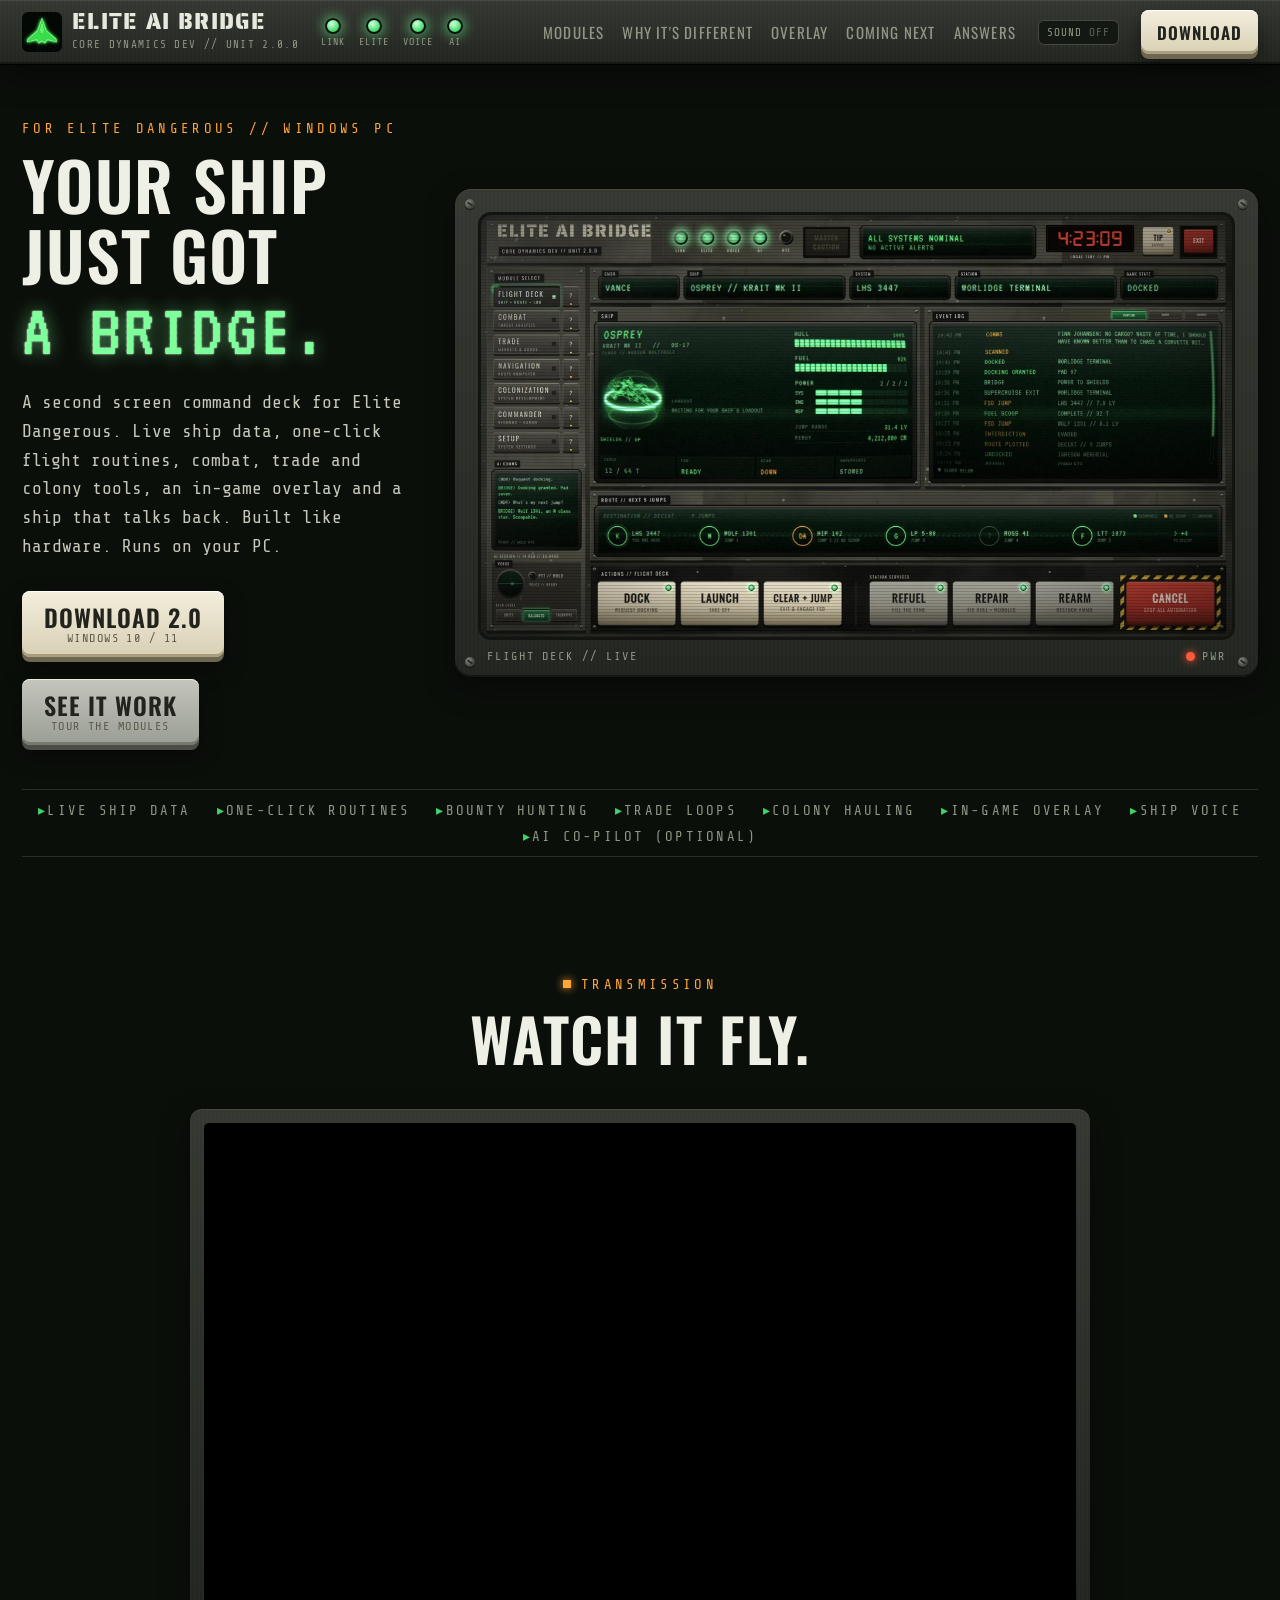
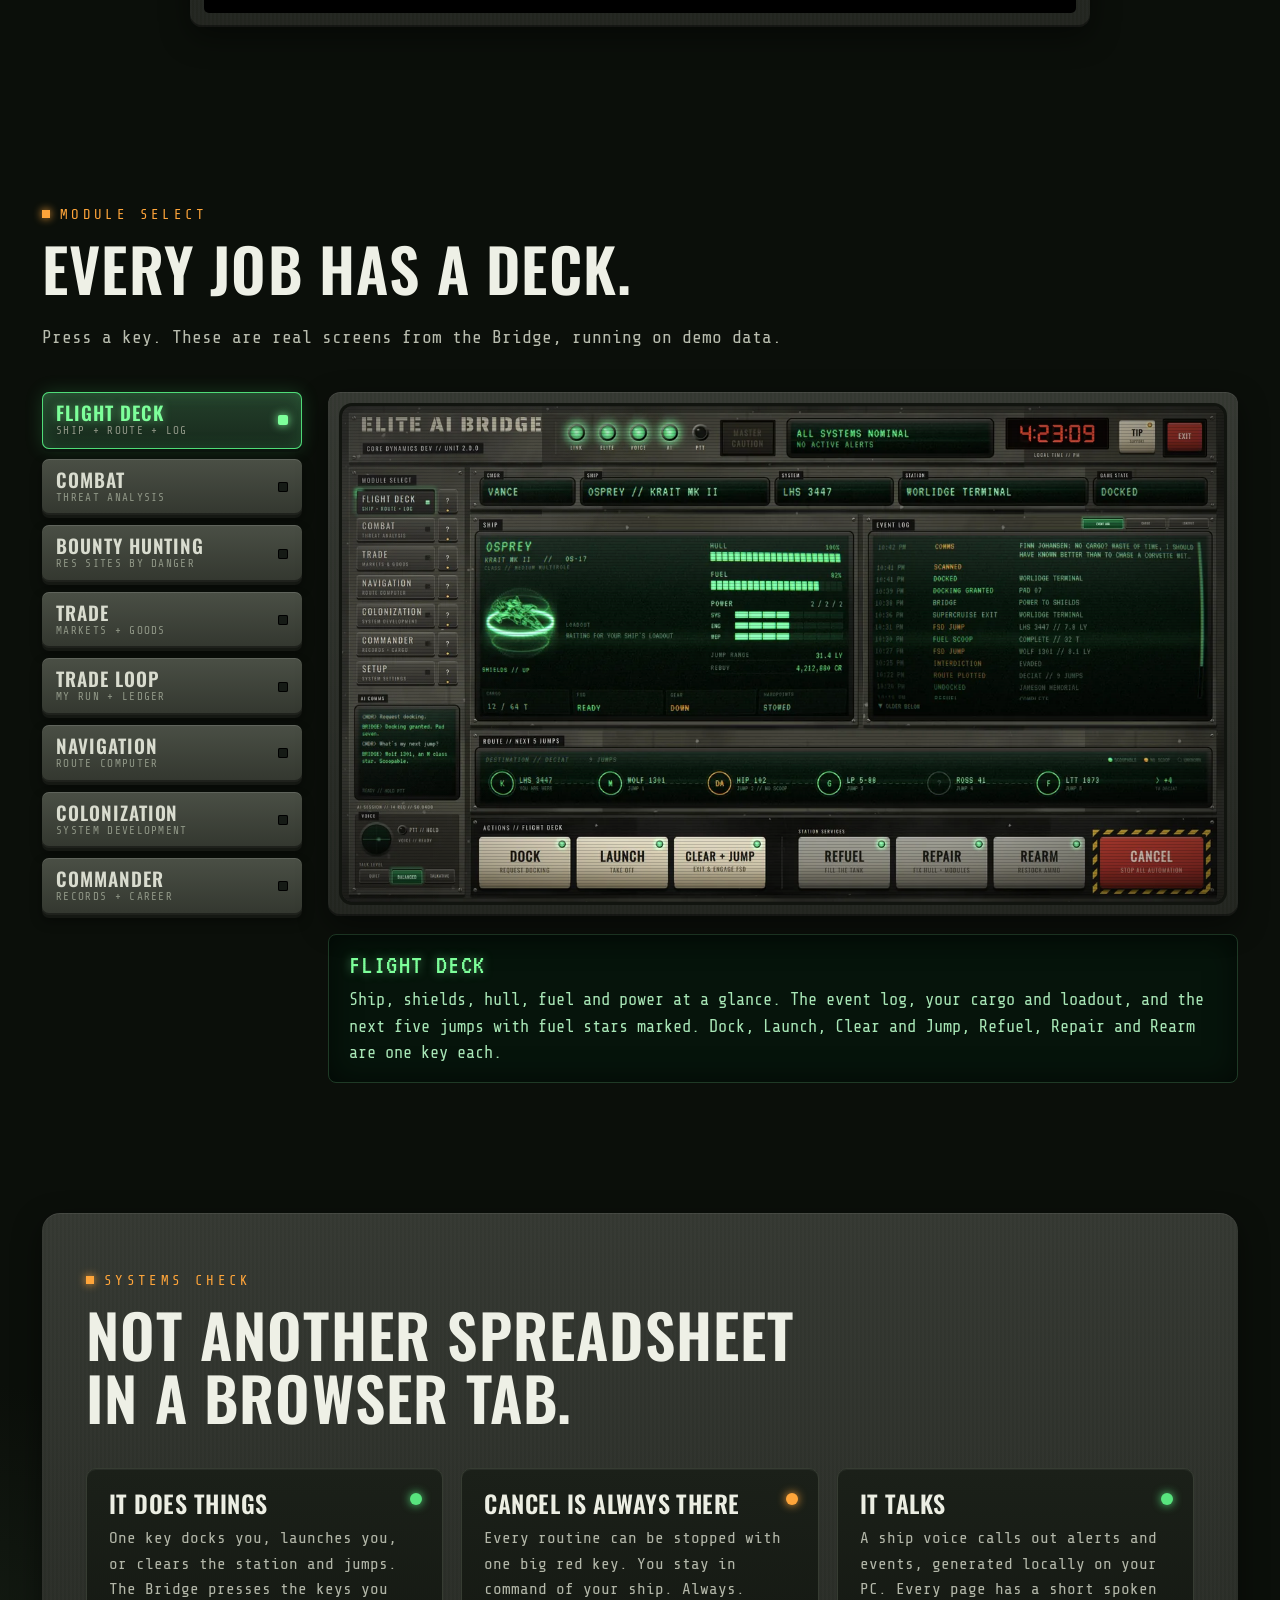
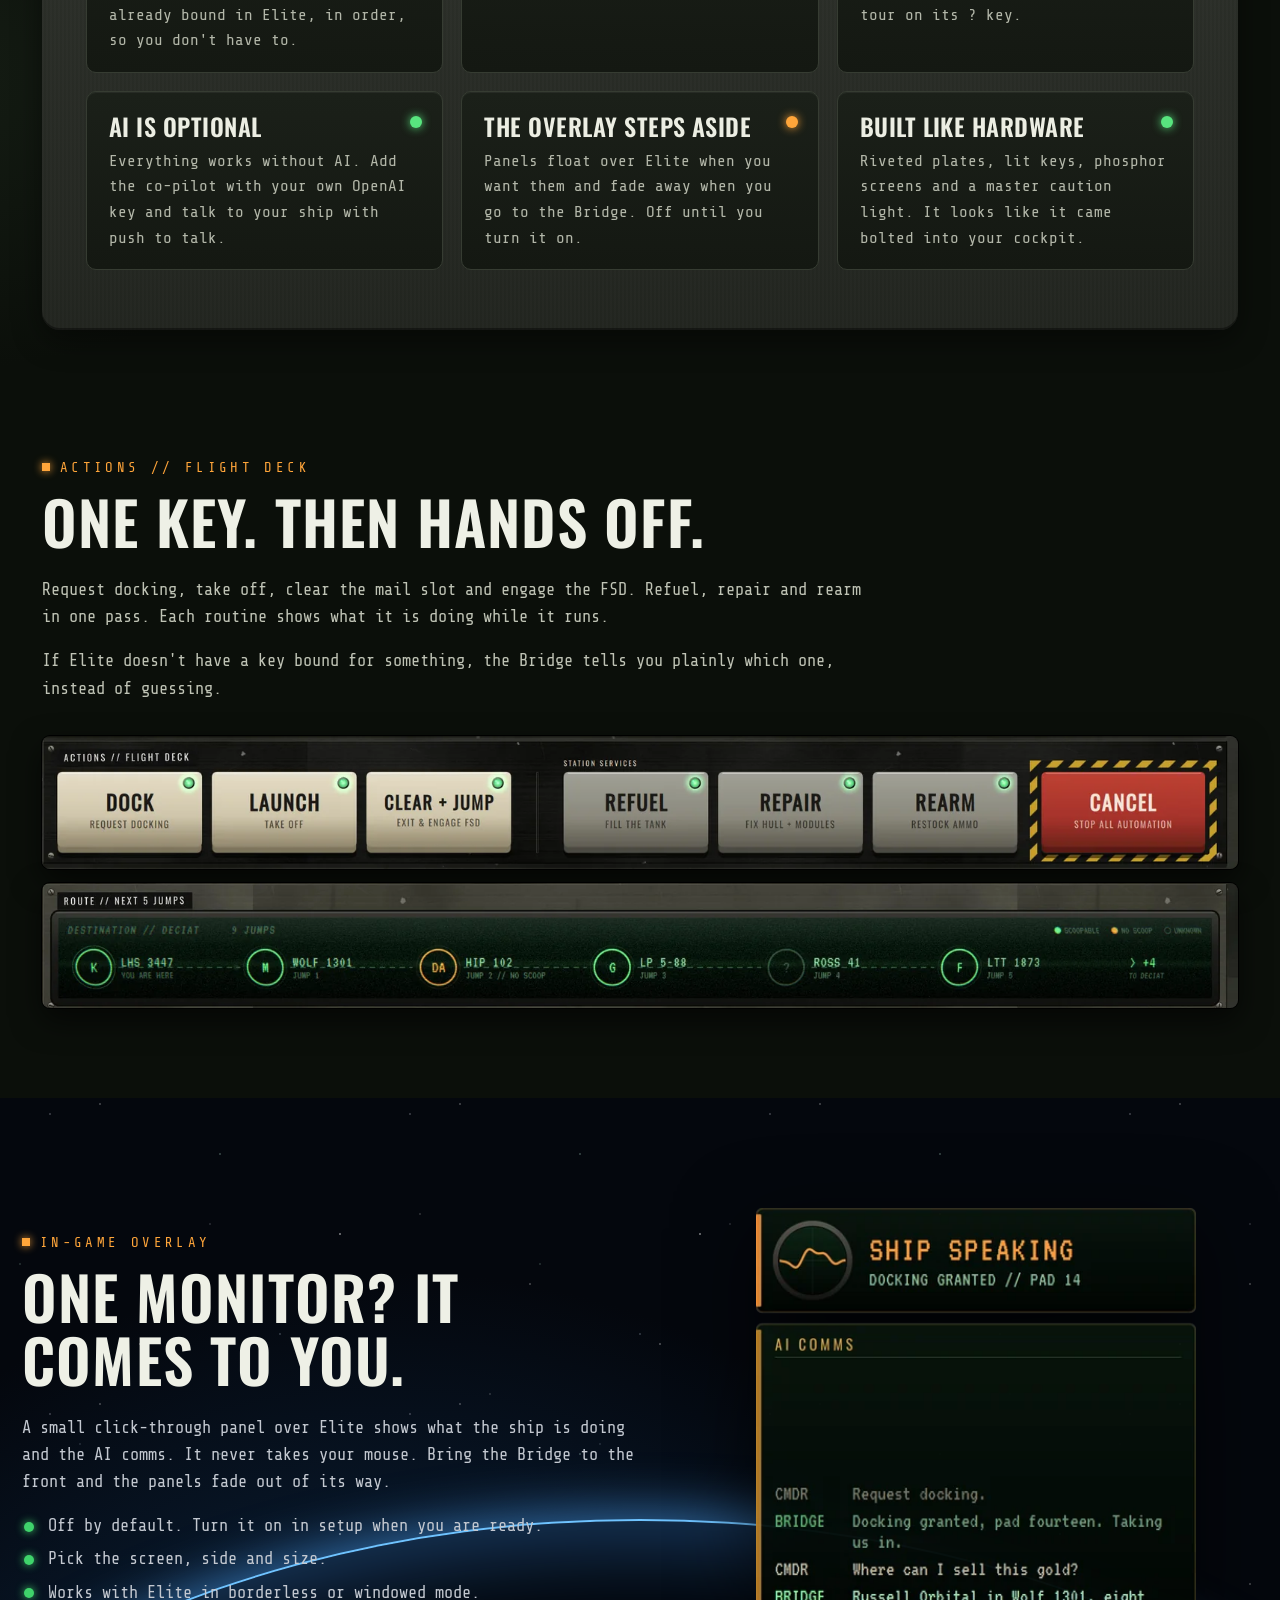
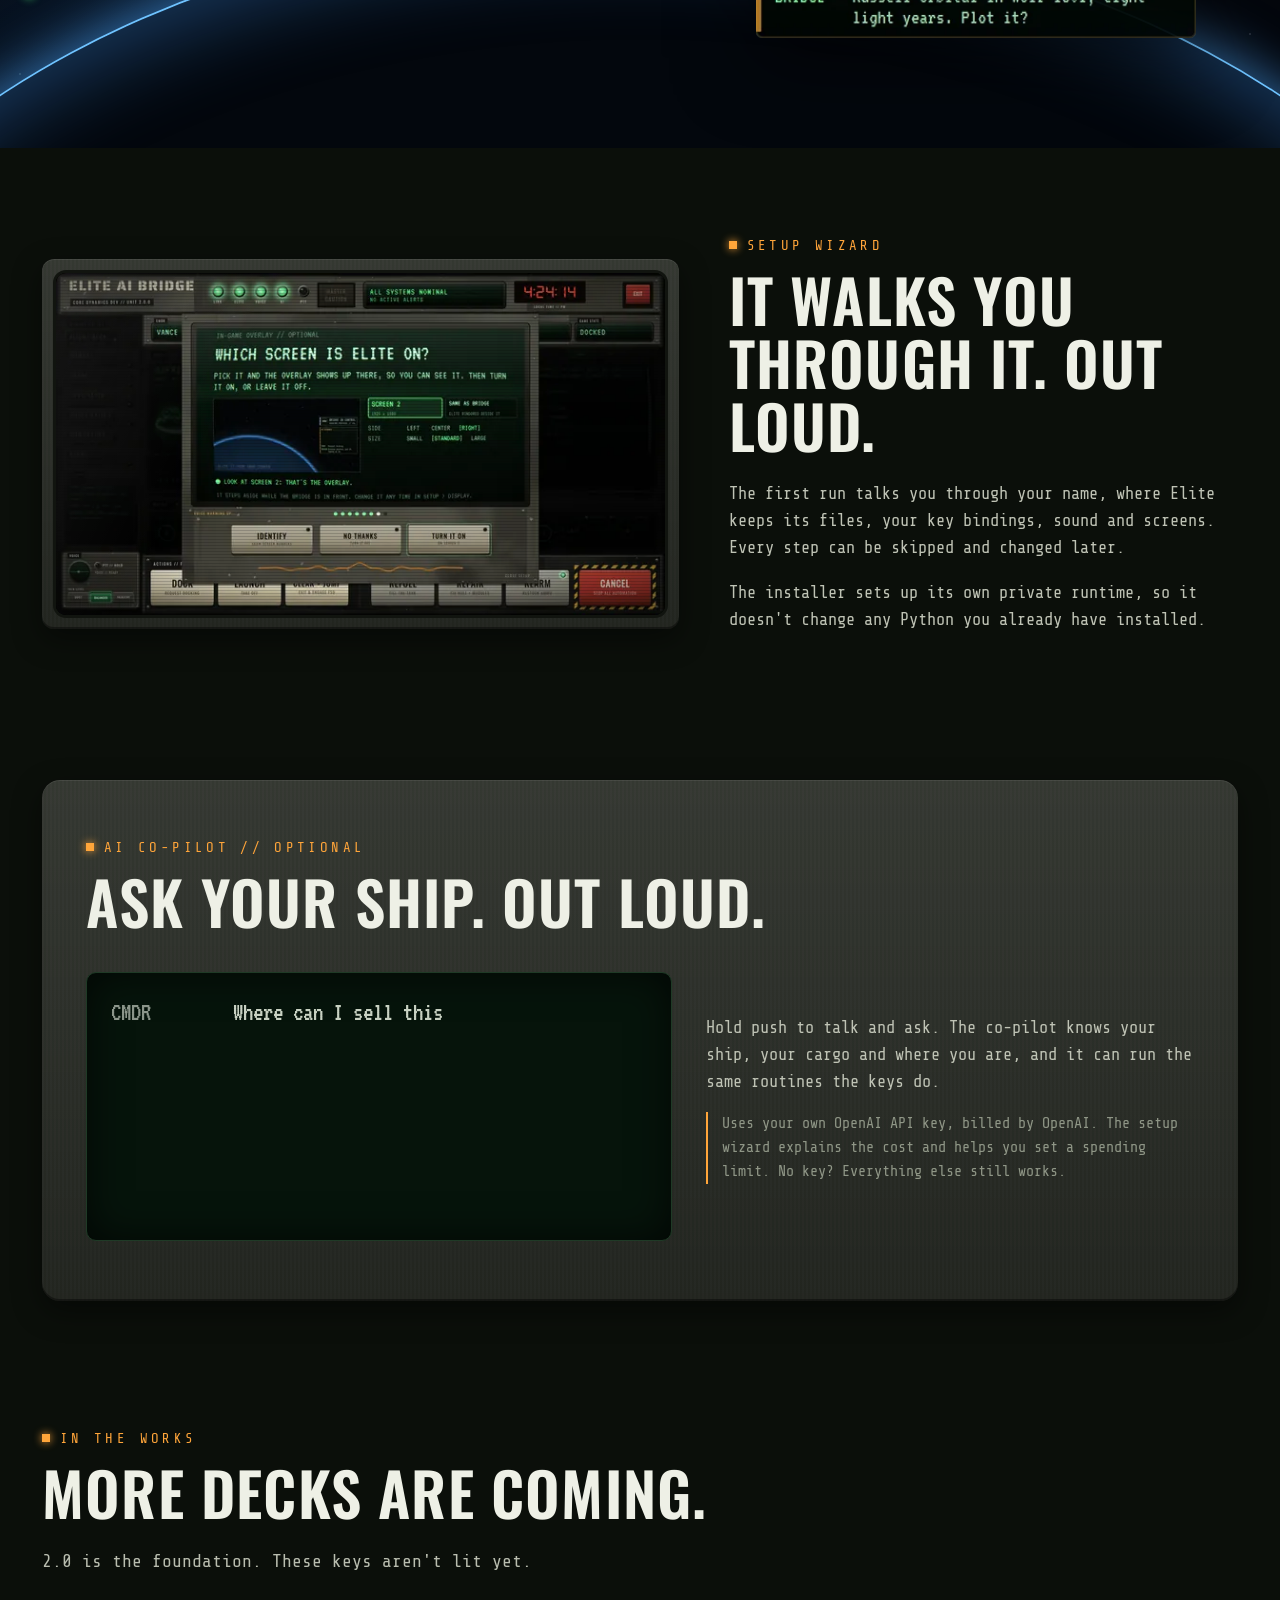
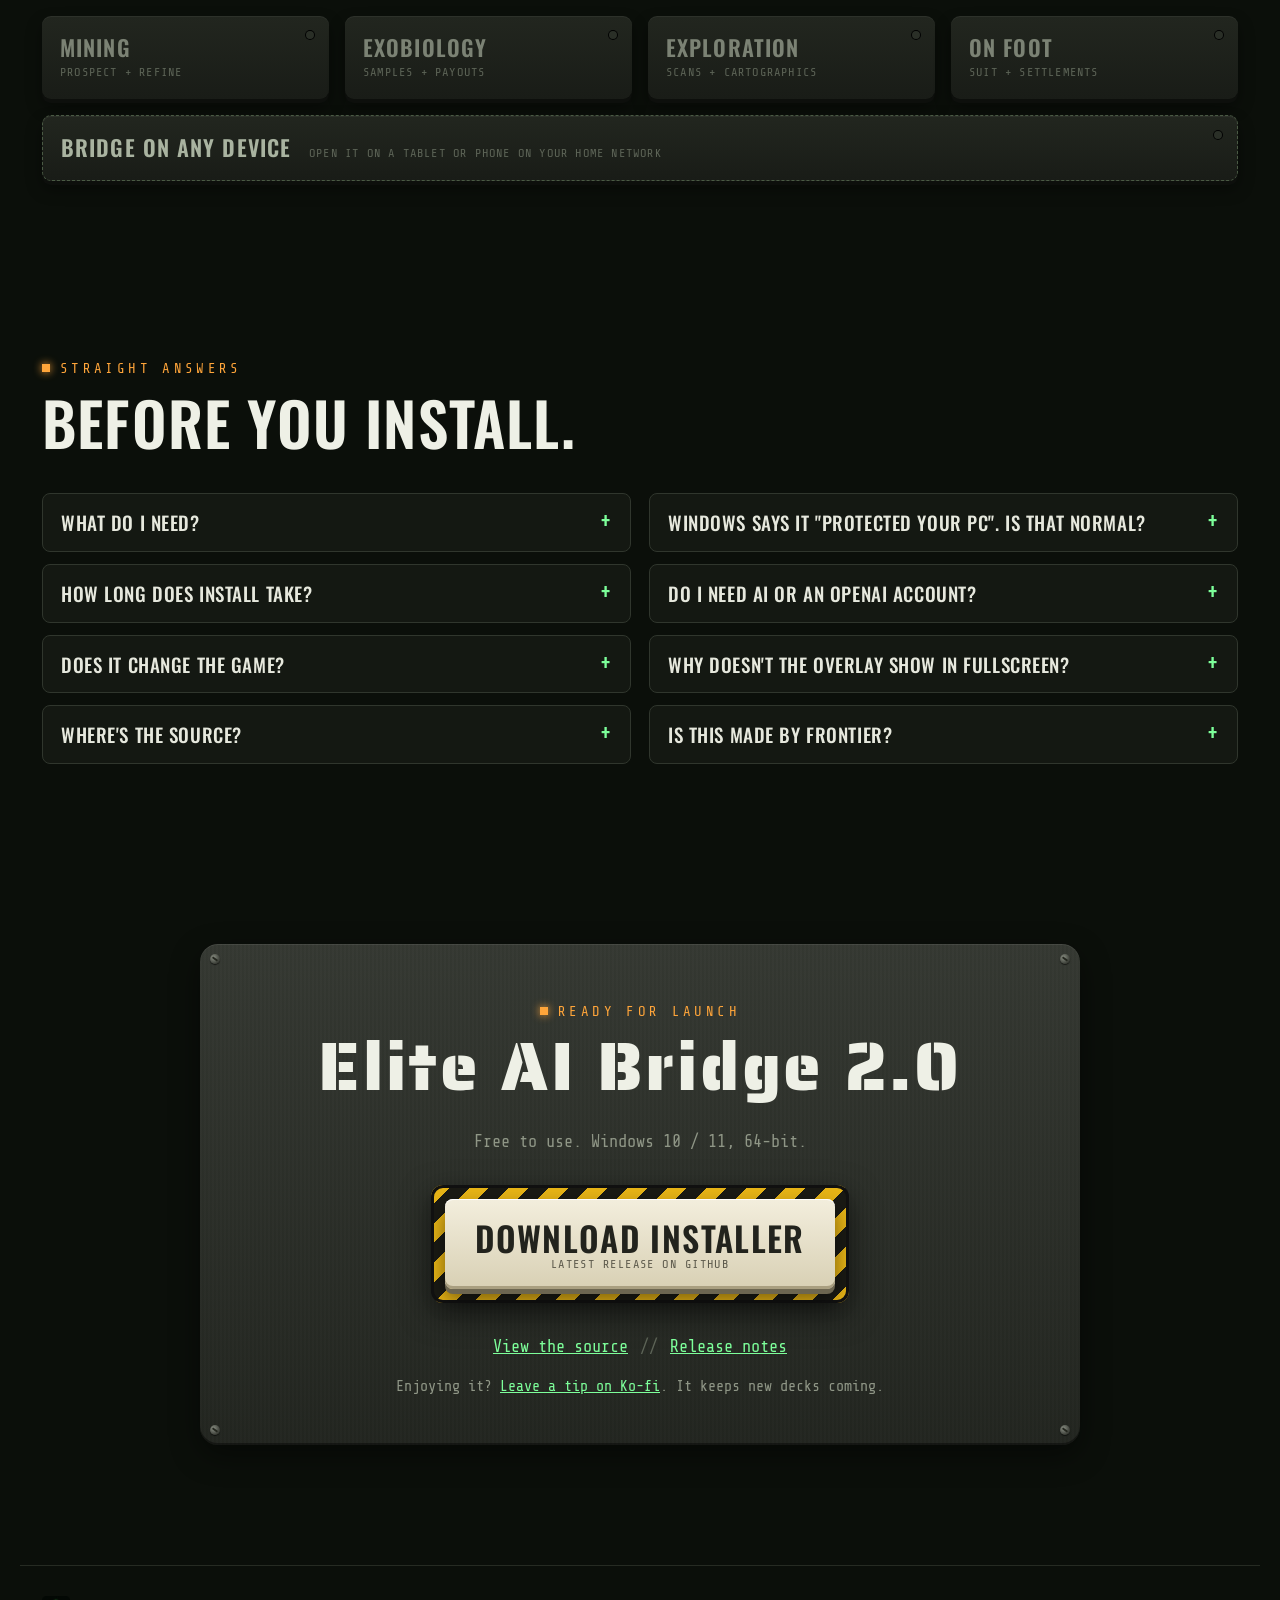
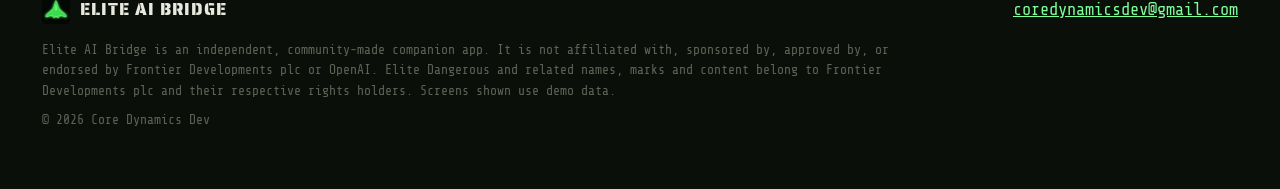
==== index.html @ 9033bd30 "New showcase video, moved to top" ====
<!doctype html>
<html lang="en" class="no-js">
<head>
<meta charset="utf-8">
<meta name="viewport" content="width=device-width, initial-scale=1">
<title>Elite AI Bridge // A command deck for Elite Dangerous</title>
<meta name="description" content="Elite AI Bridge turns a second screen into a retro command deck for Elite Dangerous: live ship data, one-click flight routines, combat, trade, navigation and colonization tools, an in-game overlay, a ship voice and an optional AI co-pilot.">
<meta name="theme-color" content="#0b0f0a">
<link rel="canonical" href="https://eliteaibridge.com/">
<link rel="icon" href="favicon.ico" sizes="32x32">
<link rel="icon" href="assets/img/icon-64.png" type="image/png">
<link rel="apple-touch-icon" href="assets/img/icon-180.png">
<meta property="og:type" content="website">
<meta property="og:title" content="Elite AI Bridge 2.0">
<meta property="og:description" content="A retro command deck for Elite Dangerous. Live ship data, one-click routines, an in-game overlay, a ship voice and an optional AI co-pilot.">
<meta property="og:url" content="https://eliteaibridge.com/">
<meta property="og:image" content="https://eliteaibridge.com/assets/img/og.jpg">
<meta name="twitter:card" content="summary_large_image">
<link rel="preload" href="assets/fonts/VT323-Regular.woff2" as="font" type="font/woff2" crossorigin>
<link rel="preload" href="assets/fonts/Oswald.woff2" as="font" type="font/woff2" crossorigin>
<link rel="stylesheet" href="css/site.css">
</head>
<body>
<a class="skip" href="#main">Skip to content</a>

<!-- ============ TOP PLATE ============ -->
<header class="plate top" id="top">
  <a class="brand" href="#top" aria-label="Elite AI Bridge home">
    <img src="assets/img/icon-64.png" width="40" height="40" alt="">
    <span class="brand-text"><b>ELITE AI BRIDGE</b><small>CORE DYNAMICS DEV // UNIT 2.0.0</small></span>
  </a>
  <div class="leds" aria-hidden="true">
    <span class="led" data-led="0"><i></i>LINK</span>
    <span class="led" data-led="1"><i></i>ELITE</span>
    <span class="led" data-led="2"><i></i>VOICE</span>
    <span class="led" data-led="3"><i></i>AI</span>
  </div>
  <nav class="topnav" aria-label="Sections">
    <a href="#modules">Modules</a>
    <a href="#different">Why it's different</a>
    <a href="#overlay">Overlay</a>
    <a href="#next">Coming next</a>
    <a href="#answers">Answers</a>
  </nav>
  <button class="snd" id="snd" type="button" aria-pressed="false" title="Key sounds"><span>SOUND</span><b>OFF</b></button>
  <a class="key key-cream key-sm" href="#download">DOWNLOAD</a>
</header>

<main id="main">

<!-- ============ HERO ============ -->
<section class="hero" aria-labelledby="hero-h">
  <div class="hero-copy">
    <p class="eyebrow">FOR ELITE DANGEROUS // WINDOWS PC</p>
    <h1 id="hero-h">Your ship just got<br><span class="glow">a bridge.</span></h1>
    <p class="lede">A second screen command deck for Elite Dangerous. Live ship data, one-click flight routines, combat, trade and colony tools, an in-game overlay and a ship that talks back. Built like hardware. Runs on your PC.</p>
    <div class="hero-keys">
      <a class="key key-cream" href="#download"><b>DOWNLOAD 2.0</b><small>WINDOWS 10 / 11</small></a>
      <a class="key key-grey" href="#modules"><b>SEE IT WORK</b><small>TOUR THE MODULES</small></a>
    </div>
  </div>

  <div class="monitor" id="heroMon">
    <div class="bezel">
      <span class="screw s1"></span><span class="screw s2"></span><span class="screw s3"></span><span class="screw s4"></span>
      <div class="crt" id="heroCrt">
        <picture>
          <source type="image/webp" srcset="assets/img/flight-640.webp 640w, assets/img/flight-1280.webp 1280w, assets/img/flight-2400.webp 2400w" sizes="(max-width: 900px) 94vw, 1180px">
          <img class="crt-img" src="assets/img/flight-1280.webp" width="1280" height="720" alt="The Elite AI Bridge Flight Deck: ship status, event log, the next five jumps on the route, and one-click action keys.">
        </picture>
        <div class="boot" id="boot" aria-hidden="true"><pre id="bootText"></pre></div>
        <div class="scan" aria-hidden="true"></div>
      </div>
      <div class="bezel-foot"><span>FLIGHT DECK // LIVE</span><span class="pwr"><i></i>PWR</span></div>
    </div>
  </div>

  <ul class="ticker" aria-label="Highlights">
    <li>LIVE SHIP DATA</li><li>ONE-CLICK ROUTINES</li><li>BOUNTY HUNTING</li><li>TRADE LOOPS</li><li>COLONY HAULING</li><li>IN-GAME OVERLAY</li><li>SHIP VOICE</li><li>AI CO-PILOT (OPTIONAL)</li>
  </ul>
</section>

<!-- ============ VIDEO ============ -->
<section class="sec" id="video" aria-labelledby="vid-h">
  <header class="sec-head">
    <p class="tag">TRANSMISSION</p>
    <h2 id="vid-h">Watch it fly.</h2>
  </header>
  <div class="bezel bezel-tight video-mon">
    <iframe class="video-embed"
      src="https://www.youtube-nocookie.com/embed/pc6ULlBFCBw"
      title="Elite AI Bridge 2.0 | Free Elite Dangerous Companion App Showcase"
      allow="accelerometer; autoplay; clipboard-write; encrypted-media; gyroscope; picture-in-picture; web-share"
      referrerpolicy="strict-origin-when-cross-origin"
      allowfullscreen></iframe>
  </div>
</section>

<!-- ============ MODULES ============ -->
<section class="sec" id="modules" aria-labelledby="mod-h">
  <header class="sec-head">
    <p class="tag">MODULE SELECT</p>
    <h2 id="mod-h">Every job has a deck.</h2>
    <p>Press a key. These are real screens from the Bridge, running on demo data.</p>
  </header>

  <div class="deck">
    <div class="deck-keys" role="tablist" aria-label="Bridge modules" id="modKeys">
      <button role="tab" class="dkey" aria-selected="true" data-img="flight" aria-controls="modPanel"><b>FLIGHT DECK</b><small>SHIP + ROUTE + LOG</small><i></i></button>
      <button role="tab" class="dkey" aria-selected="false" data-img="combat" aria-controls="modPanel"><b>COMBAT</b><small>THREAT ANALYSIS</small><i></i></button>
      <button role="tab" class="dkey" aria-selected="false" data-img="bounty" aria-controls="modPanel"><b>BOUNTY HUNTING</b><small>RES SITES BY DANGER</small><i></i></button>
      <button role="tab" class="dkey" aria-selected="false" data-img="trade" aria-controls="modPanel"><b>TRADE</b><small>MARKETS + GOODS</small><i></i></button>
      <button role="tab" class="dkey" aria-selected="false" data-img="trade1" aria-controls="modPanel"><b>TRADE LOOP</b><small>MY RUN + LEDGER</small><i></i></button>
      <button role="tab" class="dkey" aria-selected="false" data-img="nav" aria-controls="modPanel"><b>NAVIGATION</b><small>ROUTE COMPUTER</small><i></i></button>
      <button role="tab" class="dkey" aria-selected="false" data-img="colony" aria-controls="modPanel"><b>COLONIZATION</b><small>SYSTEM DEVELOPMENT</small><i></i></button>
      <button role="tab" class="dkey" aria-selected="false" data-img="cmdr" aria-controls="modPanel"><b>COMMANDER</b><small>RECORDS + CAREER</small><i></i></button>
    </div>

    <div class="deck-view" id="modPanel" role="tabpanel">
      <div class="bezel bezel-tight">
        <div class="crt crt-mod">
          <img class="crt-img" id="modImg" src="assets/img/flight-1280.webp" srcset="assets/img/flight-640.webp 640w, assets/img/flight-1280.webp 1280w, assets/img/flight-2400.webp 2400w" sizes="(max-width: 900px) 94vw, 900px" width="1280" height="720" alt="Flight Deck screen" loading="lazy">
          <div class="scan" aria-hidden="true"></div>
          <div class="static" id="modStatic" aria-hidden="true"></div>
        </div>
      </div>
      <div class="readout" aria-live="polite">
        <p class="ro-title" id="roTitle">FLIGHT DECK</p>
        <p class="ro-body" id="roBody"></p>
      </div>
    </div>
  </div>

  <!-- readout copy (used by the keys; readable without JS) -->
  <dl class="mod-copy" id="modCopy">
    <dt data-k="flight">Flight Deck</dt>
    <dd data-k="flight">Ship, shields, hull, fuel and power at a glance. The event log, your cargo and loadout, and the next five jumps with fuel stars marked. Dock, Launch, Clear and Jump, Refuel, Repair and Rearm are one key each.</dd>
    <dt data-k="combat">Combat</dt>
    <dd data-k="combat">Who you have targeted, how tough they are and what they are worth. Fighter and wing orders close at hand, without digging through panels mid-fight.</dd>
    <dt data-k="bounty">Bounty Hunting</dt>
    <dd data-k="bounty">Finds Resource Extraction Sites near you and sorts them by danger, so you pick the fight you came for. Plot to one with a key.</dd>
    <dt data-k="trade">Trade</dt>
    <dd data-k="trade">Route search from where you are, with what you can carry. Profit per ton, distance and pad size side by side.</dd>
    <dt data-k="trade1">Trade Loop</dt>
    <dd data-k="trade1">Set up a run and the Bridge plots each next leg as you go. A trip ledger keeps score of what you made.</dd>
    <dt data-k="nav">Navigation</dt>
    <dd data-k="nav">Follows the route you are flying, flags fuel stars, and keeps bookmarks one key away.</dd>
    <dt data-k="colony">Colonization</dt>
    <dd data-k="colony">Construction progress, what is still left to haul, and where to buy it. Built for the long haul of building a system.</dd>
    <dt data-k="cmdr">Commander</dt>
    <dd data-k="cmdr">Ranks, career totals, this session, and a few odd stats you did not know you were keeping.</dd>
  </dl>
</section>

<!-- ============ DIFFERENT ============ -->
<section class="sec sec-plate" id="different" aria-labelledby="diff-h">
  <header class="sec-head">
    <p class="tag">SYSTEMS CHECK</p>
    <h2 id="diff-h">Not another spreadsheet in a browser tab.</h2>
  </header>
  <div class="cards">
    <article class="card"><i class="ind"></i><h3>It does things</h3><p>One key docks you, launches you, or clears the station and jumps. The Bridge presses the keys you already bound in Elite, in order, so you don't have to.</p></article>
    <article class="card"><i class="ind amber"></i><h3>CANCEL is always there</h3><p>Every routine can be stopped with one big red key. You stay in command of your ship. Always.</p></article>
    <article class="card"><i class="ind"></i><h3>It talks</h3><p>A ship voice calls out alerts and events, generated locally on your PC. Every page has a short spoken tour on its ? key.</p></article>
    <article class="card"><i class="ind"></i><h3>AI is optional</h3><p>Everything works without AI. Add the co-pilot with your own OpenAI key and talk to your ship with push to talk.</p></article>
    <article class="card"><i class="ind amber"></i><h3>The overlay steps aside</h3><p>Panels float over Elite when you want them and fade away when you go to the Bridge. Off until you turn it on.</p></article>
    <article class="card"><i class="ind"></i><h3>Built like hardware</h3><p>Riveted plates, lit keys, phosphor screens and a master caution light. It looks like it came bolted into your cockpit.</p></article>
  </div>
</section>

<!-- ============ ONE KEY ============ -->
<section class="sec stack" aria-labelledby="key-h">
  <div class="split-copy">
    <p class="tag">ACTIONS // FLIGHT DECK</p>
    <h2 id="key-h">One key. Then hands off.</h2>
    <p>Request docking, take off, clear the mail slot and engage the FSD. Refuel, repair and rearm in one pass. Each routine shows what it is doing while it runs.</p>
    <p>If Elite doesn't have a key bound for something, the Bridge tells you plainly which one, instead of guessing.</p>
  </div>
  <figure class="strip">
    <img src="assets/img/crop-actions.webp" width="1600" height="179" alt="Action keys: Dock, Launch, Clear and Jump, Refuel, Repair, Rearm, and a red Cancel key in a hazard-striped frame." loading="lazy">
    <img src="assets/img/crop-route.webp" width="1600" height="168" alt="Route strip showing the next five jumps with star classes and fuel scoop markers." loading="lazy">
  </figure>
</section>

<!-- ============ OVERLAY ============ -->
<section class="sec overlay-sec" id="overlay" aria-labelledby="ov-h">
  <div class="space" aria-hidden="true"><div class="stars"></div><div class="stars s2"></div><div class="arc"></div></div>
  <div class="ov-wrap">
    <div class="ov-copy">
      <p class="tag">IN-GAME OVERLAY</p>
      <h2 id="ov-h">One monitor? It comes to you.</h2>
      <p>A small click-through panel over Elite shows what the ship is doing and the AI comms. It never takes your mouse. Bring the Bridge to the front and the panels fade out of its way.</p>
      <ul class="ticks">
        <li>Off by default. Turn it on in setup when you are ready.</li>
        <li>Pick the screen, side and size.</li>
        <li>Works with Elite in borderless or windowed mode.</li>
      </ul>
    </div>
    <div class="ov-img">
      <img src="assets/img/overlay-840.webp" srcset="assets/img/overlay-420.webp 420w, assets/img/overlay-840.webp 840w" sizes="(max-width: 900px) 80vw, 420px" width="840" height="820" alt="The overlay: a SHIP SPEAKING status panel with a voice waveform and an AI COMMS log." loading="lazy">
    </div>
  </div>
</section>

<!-- ============ SETUP ============ -->
<section class="sec split rev" aria-labelledby="set-h">
  <div class="split-copy">
    <p class="tag">SETUP WIZARD</p>
    <h2 id="set-h">It walks you through it. Out loud.</h2>
    <p>The first run talks you through your name, where Elite keeps its files, your key bindings, sound and screens. Every step can be skipped and changed later.</p>
    <p>The installer sets up its own private runtime, so it doesn't change any Python you already have installed.</p>
  </div>
  <div class="bezel bezel-tight small-mon">
    <div class="crt">
      <img class="crt-img" src="assets/img/wiz6-1280.webp" srcset="assets/img/wiz6-640.webp 640w, assets/img/wiz6-1280.webp 1280w" sizes="(max-width: 900px) 94vw, 640px" width="1280" height="720" alt="Setup wizard step asking which screen Elite is on, with a live overlay preview." loading="lazy">
      <div class="scan" aria-hidden="true"></div>
    </div>
  </div>
</section>

<!-- ============ AI ============ -->
<section class="sec sec-plate ai" aria-labelledby="ai-h">
  <header class="sec-head">
    <p class="tag">AI CO-PILOT // OPTIONAL</p>
    <h2 id="ai-h">Ask your ship. Out loud.</h2>
  </header>
  <div class="comms" aria-label="Example conversation">
    <div class="comms-screen" id="comms">
      <p><span class="who">CMDR</span><span class="say">Where can I sell this gold?</span></p>
      <p class="b"><span class="who">BRIDGE</span><span class="say">Russell Orbital in Wolf 1301, eight light years. Plot it?</span></p>
      <p><span class="who">CMDR</span><span class="say">Do it.</span></p>
      <p class="b"><span class="who">BRIDGE</span><span class="say">Route plotted. Two jumps, both scoopable.</span></p>
    </div>
    <div class="comms-side">
      <p>Hold push to talk and ask. The co-pilot knows your ship, your cargo and where you are, and it can run the same routines the keys do.</p>
      <p class="fine">Uses your own OpenAI API key, billed by OpenAI. The setup wizard explains the cost and helps you set a spending limit. No key? Everything else still works.</p>
    </div>
  </div>
</section>

<!-- ============ COMING NEXT ============ -->
<section class="sec" id="next" aria-labelledby="next-h">
  <header class="sec-head">
    <p class="tag">IN THE WORKS</p>
    <h2 id="next-h">More decks are coming.</h2>
    <p>2.0 is the foundation. These keys aren't lit yet.</p>
  </header>
  <div class="dark-keys">
    <div class="dkkey"><b>MINING</b><small>PROSPECT + REFINE</small><i></i></div>
    <div class="dkkey"><b>EXOBIOLOGY</b><small>SAMPLES + PAYOUTS</small><i></i></div>
    <div class="dkkey"><b>EXPLORATION</b><small>SCANS + CARTOGRAPHICS</small><i></i></div>
    <div class="dkkey"><b>ON FOOT</b><small>SUIT + SETTLEMENTS</small><i></i></div>
    <div class="dkkey wide"><b>BRIDGE ON ANY DEVICE</b><small>OPEN IT ON A TABLET OR PHONE ON YOUR HOME NETWORK</small><i></i></div>
  </div>
</section>

<!-- ============ ANSWERS ============ -->
<section class="sec" id="answers" aria-labelledby="faq-h">
  <header class="sec-head">
    <p class="tag">STRAIGHT ANSWERS</p>
    <h2 id="faq-h">Before you install.</h2>
  </header>
  <div class="faq">
    <details><summary>What do I need?</summary><p>Windows 10 or 11 (64-bit), Elite Dangerous on PC, and an internet connection during install. A second screen is the best way to use it, but the overlay covers you on one.</p></details>
    <details><summary>Windows says it "protected your PC". Is that normal?</summary><p>Yes. The installer is new and not code-signed yet, so SmartScreen warns about it. Click More info, then Run anyway. Only download it from the official release page linked here.</p></details>
    <details><summary>How long does install take?</summary><p>About 3 to 10 minutes. It downloads and sets up a private Python runtime and the local voice. A checklist shows each step as it goes.</p></details>
    <details><summary>Do I need AI or an OpenAI account?</summary><p>No. The decks, routines, overlay and ship voice all work without it. The AI co-pilot is an add-on that uses your own OpenAI API key, and OpenAI bills that usage to you.</p></details>
    <details><summary>Does it change the game?</summary><p>No. It reads the journal files Elite writes for companion apps, and it presses the keys you bound in Elite's controls. Nothing is injected into the game.</p></details>
    <details><summary>Why doesn't the overlay show in fullscreen?</summary><p>Exclusive fullscreen draws over everything. Set Elite to borderless or windowed and the overlay sits on top.</p></details>
    <details><summary>Where's the source?</summary><p>The full readable source is on GitHub. You can see exactly what it does, and build the installer yourself.</p></details>
    <details><summary>Is this made by Frontier?</summary><p>No. Elite AI Bridge is an independent community project. It is not affiliated with or endorsed by Frontier Developments.</p></details>
  </div>
</section>

<!-- ============ DOWNLOAD ============ -->
<section class="sec download" id="download" aria-labelledby="dl-h">
  <div class="dl-plate">
    <span class="screw s1"></span><span class="screw s2"></span><span class="screw s3"></span><span class="screw s4"></span>
    <p class="tag">READY FOR LAUNCH</p>
    <h2 id="dl-h">Elite AI Bridge 2.0</h2>
    <p class="dl-sub">Free to use. Windows 10 / 11, 64-bit.</p>
    <div class="hazard">
      <a class="key key-cream key-xl" href="https://github.com/CoreDynamicsDev/Elite-AI-Bridge-Download/releases/latest" rel="noopener"><b>DOWNLOAD INSTALLER</b><small>LATEST RELEASE ON GITHUB</small></a>
    </div>
    <p class="dl-links">
      <a href="https://github.com/CoreDynamicsDev/Elite-AI-Bridge" rel="noopener">View the source</a>
      <span aria-hidden="true">//</span>
      <a href="https://github.com/CoreDynamicsDev/Elite-AI-Bridge-Download/releases/latest" rel="noopener">Release notes</a>
    </p>
    <p class="tip">Enjoying it? <a href="https://ko-fi.com/eliteaibridge" rel="noopener">Leave a tip on Ko-fi</a>. It keeps new decks coming.</p>
  </div>
</section>

</main>

<footer class="foot">
  <div class="foot-row">
    <a class="brand" href="#top"><img src="assets/img/icon-64.png" width="28" height="28" alt=""><span class="brand-text"><b>ELITE AI BRIDGE</b></span></a>
    <p><a href="mailto:coredynamicsdev@gmail.com">coredynamicsdev@gmail.com</a></p>
  </div>
  <p class="legal">Elite AI Bridge is an independent, community-made companion app. It is not affiliated with, sponsored by, approved by, or endorsed by Frontier Developments plc or OpenAI. Elite Dangerous and related names, marks and content belong to Frontier Developments plc and their respective rights holders. Screens shown use demo data.</p>
  <p class="legal">&copy; 2026 Core Dynamics Dev</p>
</footer>

<script src="js/site.js" defer></script>
</body>
</html>
---- css/site.css ----
/* Elite AI Bridge 2.0 // site styles. Static, no build step. */
@font-face{font-family:"VT323";src:url(../assets/fonts/VT323-Regular.woff2) format("woff2");font-display:swap}
@font-face{font-family:"Oswald";src:url(../assets/fonts/Oswald.woff2) format("woff2");font-weight:200 700;font-display:swap}
@font-face{font-family:"Saira Stencil";src:url(../assets/fonts/SairaStencilOne-Regular.woff2) format("woff2");font-display:swap}
@font-face{font-family:"Share Tech Mono";src:url(../assets/fonts/ShareTechMono-Regular.woff2) format("woff2");font-display:swap}

:root{
  --bg:#0b0f0a; --bg2:#121811; --plate:#2a2e27; --plate-hi:#3a3f36; --plate-lo:#1a1d18;
  --ink:#d9dccf; --dim:#8f9686; --faint:#5d6457;
  --phos:#7dff9a; --phos2:#3fd36b; --phos-dim:#1f6b37; --crt:#06140b;
  --amber:#ffa53a; --red:#d8352a; --cream:#e9e2cc; --cream-lo:#bdb497; --grey:#a9aca2;
  --mono:"VT323",ui-monospace,monospace; --tech:"Share Tech Mono",ui-monospace,monospace;
  --head:"Oswald","Arial Narrow",sans-serif; --stencil:"Saira Stencil","Oswald",sans-serif;
  --r:10px; --max:1240px;
}
*{box-sizing:border-box}
html{scroll-behavior:smooth;scroll-padding-top:84px}
body{margin:0;background:var(--bg);color:var(--ink);font:17px/1.6 var(--tech);overflow-x:hidden;
  background-image:radial-gradient(1200px 600px at 70% -10%,#1b2a1c 0,transparent 60%),radial-gradient(900px 500px at -10% 40%,#151d14 0,transparent 60%);}
img{max-width:100%;height:auto;display:block}
a{color:var(--phos)}
a:hover{color:#b8ffc8}
h1,h2,h3{font-family:var(--head);font-weight:600;letter-spacing:.02em;line-height:1.05;margin:0 0 .4em;text-transform:uppercase}
p{margin:0 0 1em}
.skip{position:absolute;left:-999px;top:8px;background:var(--cream);color:#111;padding:8px 12px;z-index:99}
.skip:focus{left:8px}
:focus-visible{outline:2px solid var(--amber);outline-offset:3px}

/* ---------- plate texture ---------- */
.plate,.sec-plate,.dl-plate,.bezel{
  background:
    linear-gradient(180deg,rgba(255,255,255,.05),rgba(0,0,0,.18)),
    repeating-linear-gradient(90deg,rgba(255,255,255,.012) 0 2px,rgba(0,0,0,.02) 2px 4px),
    var(--plate);
  box-shadow:inset 0 1px 0 rgba(255,255,255,.08),inset 0 -2px 0 rgba(0,0,0,.4),0 10px 30px rgba(0,0,0,.45);
}
.screw{position:absolute;width:10px;height:10px;border-radius:50%;background:radial-gradient(circle at 35% 35%,#8a8f84,#3a3d36 70%);box-shadow:0 1px 1px rgba(0,0,0,.6)}
.screw::after{content:"";position:absolute;left:2px;right:2px;top:4px;height:2px;background:#24271f;transform:rotate(35deg)}
.s1{top:10px;left:10px}.s2{top:10px;right:10px}.s3{bottom:10px;left:10px}.s4{bottom:10px;right:10px}

/* ---------- top plate ---------- */
.top{position:sticky;top:0;z-index:50;display:flex;align-items:center;gap:22px;padding:10px 22px;border-bottom:1px solid #000}
.brand{display:flex;align-items:center;gap:10px;text-decoration:none;color:var(--ink)}
.brand-text{display:flex;flex-direction:column;line-height:1}
.brand-text b{font:22px/1 var(--stencil);letter-spacing:.06em;color:#e7e9de}
.brand-text small{font:11px/1.4 var(--tech);color:var(--dim);letter-spacing:.12em;margin-top:4px}
.leds{display:flex;gap:14px}
.led{display:flex;flex-direction:column;align-items:center;gap:3px;font:10px/1 var(--tech);color:var(--dim);letter-spacing:.1em}
.led i{width:16px;height:16px;border-radius:50%;background:radial-gradient(circle at 40% 35%,#2c3a2e,#0e1610);box-shadow:inset 0 0 0 2px #0b0e0b,0 0 0 1px #4a4f45;transition:background .25s,box-shadow .25s}
.led.on i{background:radial-gradient(circle at 40% 35%,#d4ffe0,#58e47e 45%,#1d8a3c);box-shadow:inset 0 0 0 2px #0b0e0b,0 0 12px 2px rgba(110,255,150,.55)}
.topnav{display:flex;gap:18px;margin-left:auto}
.topnav a{color:var(--dim);text-decoration:none;font:15px var(--head);letter-spacing:.08em;text-transform:uppercase}
.topnav a:hover{color:var(--ink)}
.snd{background:#141812;border:1px solid #444a40;border-radius:6px;color:var(--dim);font:11px var(--tech);letter-spacing:.1em;padding:5px 8px;cursor:pointer;display:flex;gap:6px}
.snd b{color:var(--faint);font-weight:400}
.snd[aria-pressed=true] b{color:var(--phos)}

/* ---------- keys (cream / grey / dark) ---------- */
.key{display:inline-flex;flex-direction:column;align-items:center;justify-content:center;gap:2px;text-decoration:none;border-radius:8px;padding:14px 26px 12px;min-width:200px;position:relative;
  font-family:var(--head);color:#22231d;transition:transform .08s,box-shadow .08s,filter .15s;cursor:pointer;border:0}
.key b{font-size:24px;font-weight:600;letter-spacing:.04em;line-height:1}
.key small{font:12px var(--tech);letter-spacing:.12em;color:#5e5b4d}
.key-cream{background:linear-gradient(180deg,#f3eedd,#d8d0b4);box-shadow:inset 0 1px 0 #fff,inset 0 -3px 0 #a99f80,0 5px 0 #6d6650,0 10px 20px rgba(0,0,0,.5)}
.key-grey{background:linear-gradient(180deg,#c4c6bd,#9a9d93);box-shadow:inset 0 1px 0 #e8eadf,inset 0 -3px 0 #75786e,0 5px 0 #4b4d46,0 10px 20px rgba(0,0,0,.5)}
.key:hover{filter:brightness(1.05);color:#22231d}
.key:active{transform:translateY(4px);box-shadow:inset 0 1px 0 #fff,inset 0 -2px 0 #a99f80,0 1px 0 #6d6650,0 4px 10px rgba(0,0,0,.5)}
.key-sm{min-width:0;padding:9px 16px 8px;font-size:17px;font-weight:600;letter-spacing:.06em}
.key-xl{min-width:min(420px,100%);padding:22px 30px 18px}
.key-xl b{font-size:34px}

/* ---------- hero ---------- */
.hero{max-width:var(--max);margin:0 auto;padding:64px 22px 30px;display:grid;gap:44px}
.hero-copy{text-align:center;max-width:860px;margin:0 auto}
.eyebrow,.tag{font:14px var(--tech);letter-spacing:.24em;color:var(--amber);margin:0 0 14px}
.tag::before{content:"";display:inline-block;width:8px;height:8px;background:var(--amber);margin-right:10px;vertical-align:1px;box-shadow:0 0 8px var(--amber)}
.hero h1{font-size:clamp(46px,8.4vw,108px);color:#eef0e6;margin-bottom:.25em}
.glow{color:var(--phos);font-family:var(--mono);font-weight:400;letter-spacing:.04em;text-shadow:0 0 18px rgba(125,255,154,.55),0 0 2px #fff;font-size:1.15em}
.lede{font-size:clamp(17px,1.9vw,21px);color:#c4c8bb;max-width:760px;margin:0 auto 30px}
.hero-keys{display:flex;gap:22px;justify-content:center;flex-wrap:wrap}

.monitor{perspective:1600px}
.bezel{position:relative;border-radius:16px;padding:26px 26px 14px}
.bezel-tight{padding:14px 14px 14px;border-radius:12px}
.monitor .bezel{transform-style:preserve-3d;transition:transform .5s ease-out;will-change:transform}
.bezel-foot{display:flex;justify-content:space-between;align-items:center;font:12px var(--tech);color:var(--dim);letter-spacing:.16em;padding:12px 6px 0}
.pwr{display:flex;align-items:center;gap:7px}
.pwr i{width:9px;height:9px;border-radius:50%;background:#3a1210}
.on .pwr i,.pwr.on i{background:#ff5a3c;box-shadow:0 0 8px #ff5a3c}
.crt{position:relative;border-radius:10px;overflow:hidden;background:#020604;aspect-ratio:16/9;box-shadow:inset 0 0 0 2px #000,0 0 0 3px #11140f}
.crt-img{width:100%;height:100%;object-fit:cover}
.scan{position:absolute;inset:0;pointer-events:none;
  background:repeating-linear-gradient(0deg,rgba(0,0,0,.16) 0 1px,transparent 1px 3px),radial-gradient(ellipse at center,transparent 60%,rgba(0,0,0,.45) 100%);
  mix-blend-mode:multiply}
.crt::after{content:"";position:absolute;inset:0;pointer-events:none;background:linear-gradient(115deg,rgba(255,255,255,.07) 0,transparent 30%)}

/* boot screen + power on */
.boot{position:absolute;inset:0;background:radial-gradient(ellipse at center,#0a2412,#020905 75%);display:flex;align-items:flex-start;padding:4% 5%;transition:opacity .4s}
.boot pre{margin:0;font:clamp(14px,2.1vw,28px)/1.25 var(--mono);color:var(--phos);text-shadow:0 0 10px rgba(125,255,154,.6);white-space:pre-wrap}
.boot pre .cur{display:inline-block;width:.55em;height:1em;background:var(--phos);vertical-align:-.12em;animation:blink 1s steps(1) infinite}
.boot.off{opacity:0;pointer-events:none}
.crt.poweron .crt-img{animation:poweron .9s cubic-bezier(.2,.8,.2,1) both}
@keyframes poweron{0%{transform:scale(1,.004);filter:brightness(6)}35%{transform:scale(1,.004);filter:brightness(6)}60%{transform:scale(1,1.02);filter:brightness(1.6)}100%{transform:none;filter:none}}
@keyframes blink{50%{opacity:0}}
.crt.flicker .crt-img{animation:flick 7s infinite}
@keyframes flick{0%,96%,100%{opacity:1}97%{opacity:.86}98%{opacity:1}99%{opacity:.92}}

.ticker{list-style:none;margin:0;padding:12px 0;display:flex;flex-wrap:wrap;justify-content:center;gap:10px 26px;border-top:1px solid #2a3027;border-bottom:1px solid #2a3027}
.ticker li{font:14px var(--tech);color:var(--dim);letter-spacing:.16em}
.ticker li::before{content:"\25B8 ";color:var(--phos2)}

/* ---------- sections ---------- */
.sec{max-width:var(--max);margin:0 auto;padding:90px 22px}
.sec-head{max-width:760px;margin-bottom:40px}
.sec-head h2,.split-copy h2,.ov-copy h2{font-size:clamp(34px,5vw,60px);color:#eef0e6}
.sec-head p:not(.tag){color:#b9bdaf;font-size:18px}
.sec-plate{position:relative;border-radius:18px;max-width:calc(var(--max) - 44px);padding:60px 44px;margin:40px auto}

/* modules */
.deck{display:grid;grid-template-columns:260px 1fr;gap:26px;align-items:start}
.deck-keys{display:flex;flex-direction:column;gap:10px}
.dkey{all:unset;box-sizing:border-box;position:relative;display:flex;flex-direction:column;cursor:pointer;padding:11px 40px 9px 14px;border-radius:7px;
  background:linear-gradient(180deg,#4a4f45,#33372f);box-shadow:inset 0 1px 0 rgba(255,255,255,.12),inset 0 -2px 0 rgba(0,0,0,.4),0 3px 0 #151813,0 6px 12px rgba(0,0,0,.4);transition:transform .08s,box-shadow .2s}
.dkey b{font:600 19px/1 var(--head);letter-spacing:.05em;color:#d9dccf}
.dkey small{font:11px/1.6 var(--tech);letter-spacing:.12em;color:#8f9686}
.dkey i{position:absolute;right:14px;top:50%;width:10px;height:10px;margin-top:-5px;border-radius:2px;background:#151a15;box-shadow:inset 0 0 0 1px #000}
.dkey:hover b{color:#fff}
.dkey:active{transform:translateY(2px)}
.dkey[aria-selected=true]{background:linear-gradient(180deg,#24402b,#17291c);box-shadow:inset 0 0 0 1px #4fdc78,inset 0 0 18px rgba(80,230,120,.18),0 3px 0 #0b140d,0 0 18px rgba(80,230,120,.18)}
.dkey[aria-selected=true] b{color:var(--phos);text-shadow:0 0 8px rgba(125,255,154,.5)}
.dkey[aria-selected=true] i{background:var(--phos);box-shadow:0 0 10px var(--phos)}
.deck-view{display:grid;gap:18px}
.crt-mod .crt-img{transition:opacity .18s}
.static{position:absolute;inset:0;opacity:0;pointer-events:none;background:
  repeating-radial-gradient(circle at 17% 32%,rgba(255,255,255,.18) 0 1px,transparent 1px 3px),
  repeating-linear-gradient(0deg,rgba(125,255,154,.12) 0 2px,transparent 2px 4px)}
.static.go{animation:stat .32s steps(4)}
@keyframes stat{0%{opacity:.9;background-position:0 0}50%{opacity:.6;background-position:7px 3px}100%{opacity:0;background-position:2px 9px}}
.readout{background:var(--crt);border:1px solid #1f3a26;border-radius:8px;padding:16px 20px;box-shadow:inset 0 0 30px rgba(0,0,0,.6)}
.ro-title{font:28px/1 var(--mono);color:var(--phos);text-shadow:0 0 10px rgba(125,255,154,.5);margin:0 0 8px;letter-spacing:.05em}
.ro-body{margin:0;color:#a8e6b6;font:17px/1.55 var(--tech);min-height:3.1em}
.mod-copy{display:none}
.no-js .mod-copy{display:block}

/* cards */
.cards{display:grid;grid-template-columns:repeat(3,1fr);gap:18px}
.card{position:relative;background:linear-gradient(180deg,#1b2019,#141812);border:1px solid #363c32;border-radius:10px;padding:22px 22px 18px;box-shadow:inset 0 1px 0 rgba(255,255,255,.05)}
.card h3{font-size:24px;color:#eceee3;padding-right:24px}
.card p{color:#b3b7a9;margin:0;font-size:16px}
.ind{position:absolute;top:24px;right:20px;width:12px;height:12px;border-radius:50%;background:#58e47e;box-shadow:0 0 10px #58e47e}
.ind.amber{background:var(--amber);box-shadow:0 0 10px var(--amber)}

/* split */
.split{display:grid;grid-template-columns:1fr 1.25fr;gap:50px;align-items:center}
.split.rev{grid-template-columns:1.25fr 1fr}
.split.rev .split-copy{order:2}
.split-copy p:not(.tag){color:#bfc3b5}
.strip{margin:0;display:grid;gap:14px}
.strip img{border-radius:8px;box-shadow:0 12px 30px rgba(0,0,0,.6),0 0 0 1px #000}

/* overlay */
.overlay-sec{position:relative;max-width:none;padding:110px 22px;overflow:hidden;isolation:isolate}
.space{position:absolute;inset:0;z-index:-1;background:radial-gradient(ellipse at 30% 120%,#0d2a4a 0,#04070d 55%)}
.stars{position:absolute;inset:-50%;background-image:
  radial-gradient(1px 1px at 20px 30px,#fff,transparent),radial-gradient(1px 1px at 140px 80px,#cfe,transparent),
  radial-gradient(1.5px 1.5px at 260px 160px,#fff,transparent),radial-gradient(1px 1px at 330px 40px,#dde,transparent),
  radial-gradient(1px 1px at 90px 210px,#fff,transparent),radial-gradient(1px 1px at 200px 260px,#bcd,transparent);
  background-size:360px 300px;opacity:.7;animation:drift 160s linear infinite}
.stars.s2{background-size:520px 410px;opacity:.45;animation-duration:260s}
@keyframes drift{to{transform:translate(180px,60px)}}
.arc{position:absolute;left:-20%;right:-20%;bottom:-145%;height:180%;border-radius:50%;
  box-shadow:0 -2px 0 #6fc3ff,0 -10px 50px rgba(80,170,255,.55),inset 0 30px 80px rgba(60,140,230,.35);background:#03070d}
.ov-wrap{max-width:var(--max);margin:0 auto;display:grid;grid-template-columns:1.1fr 1fr;gap:50px;align-items:center}
.ov-copy p:not(.tag){color:#c3c8d0}
.ticks{list-style:none;padding:0;margin:0}
.ticks li{padding-left:26px;position:relative;margin:6px 0;color:#c3c8d0}
.ticks li::before{content:"";position:absolute;left:2px;top:.55em;width:10px;height:10px;border-radius:50%;background:var(--phos2);box-shadow:0 0 8px var(--phos2)}
.ov-img{justify-self:center;max-width:440px;filter:drop-shadow(0 20px 40px rgba(0,0,0,.7));animation:hover 6s ease-in-out infinite}
@keyframes hover{50%{transform:translateY(-10px)}}

.small-mon{max-width:680px;justify-self:end;width:100%}

/* AI comms */
.comms{display:grid;grid-template-columns:1.2fr 1fr;gap:34px;align-items:center}
.comms-screen{background:var(--crt);border:1px solid #1f3a26;border-radius:10px;padding:22px 24px;min-height:250px;box-shadow:inset 0 0 40px rgba(0,0,0,.7);font:clamp(19px,2.2vw,26px)/1.35 var(--mono)}
.comms-screen p{display:grid;grid-template-columns:110px 1fr;gap:12px;margin:0 0 12px;color:#c8d1c2}
.comms-screen p.b{color:var(--phos)}
.comms-screen .who{color:#8b958a}
.comms-screen p.b .who{color:#4fd476}
.comms-screen.typing p{visibility:hidden}
.comms-screen.typing p.shown{visibility:visible}
.comms-side p{color:#bfc3b5}
.fine{font-size:15px;color:var(--dim) !important;border-left:2px solid var(--amber);padding-left:14px}

/* coming next */
.dark-keys{display:grid;grid-template-columns:repeat(4,1fr);gap:16px}
.dkkey{position:relative;padding:20px 18px 18px;border-radius:9px;background:linear-gradient(180deg,#22261f,#191c17);
  box-shadow:inset 0 1px 0 rgba(255,255,255,.05),0 4px 0 #0d0f0c,0 8px 16px rgba(0,0,0,.4);display:flex;flex-direction:column;gap:4px}
.dkkey b{font:600 22px/1.05 var(--head);color:#7b8274;letter-spacing:.05em}
.dkkey small{font:12px/1.5 var(--tech);color:#5c6356;letter-spacing:.1em}
.dkkey i{position:absolute;top:14px;right:14px;width:10px;height:10px;border-radius:50%;background:#2a2f27;box-shadow:inset 0 0 0 1px #000}
.dkkey.wide{grid-column:1/-1;flex-direction:row;align-items:baseline;gap:18px;flex-wrap:wrap;border:1px dashed #4a5a44}
.dkkey.wide b{color:#a9b3a0}
.dkkey:hover i{background:#5a3a12;box-shadow:0 0 8px rgba(255,165,58,.4)}

/* video placeholder */
.video-mon{max-width:900px}
.nosignal{display:grid;place-items:center;text-align:center}
.nosignal p{position:relative;z-index:2;margin:0;display:flex;flex-direction:column;gap:6px}
.nosignal b{font:clamp(26px,4vw,48px)/1 var(--mono);color:var(--phos);text-shadow:0 0 14px rgba(125,255,154,.6);letter-spacing:.06em;animation:blink 2.4s steps(1) infinite}
.nosignal span{font:14px var(--tech);color:#6fa57e;letter-spacing:.2em}
.noise{position:absolute;inset:0;opacity:.18;background:repeating-radial-gradient(circle at 30% 40%,#9fc 0 1px,transparent 1px 2px),repeating-radial-gradient(circle at 70% 60%,#fff 0 1px,transparent 1px 3px);animation:noise .5s steps(3) infinite}
@keyframes noise{33%{background-position:3px 7px,5px 1px}66%{background-position:8px 2px,1px 6px}}

/* faq */
.faq{display:grid;grid-template-columns:1fr 1fr;gap:12px 18px}
.faq details{background:#141812;border:1px solid #30362d;border-radius:8px;padding:0 18px}
.faq summary{cursor:pointer;list-style:none;padding:16px 26px 16px 0;position:relative;font:500 19px/1.3 var(--head);letter-spacing:.03em;color:#e6e8dd;text-transform:uppercase}
.faq summary::-webkit-details-marker{display:none}
.faq summary::after{content:"+";position:absolute;right:0;top:12px;font:28px/1 var(--mono);color:var(--phos)}
.faq details[open] summary::after{content:"-"}
.faq details p{color:#b6baac;font-size:16px;margin:0 0 16px}

/* download */
.download{text-align:center}
.dl-plate{position:relative;border-radius:18px;padding:60px 30px 46px;max-width:880px;margin:0 auto}
.dl-plate h2{font:clamp(38px,6vw,68px)/1 var(--stencil);color:#eef0e6;letter-spacing:.04em;text-transform:none}
.dl-sub{color:var(--dim);margin-bottom:30px}
.hazard{display:inline-block;padding:14px;border-radius:12px;background:repeating-linear-gradient(-45deg,#e7b416 0 14px,#1a1a14 14px 28px);box-shadow:inset 0 0 0 3px #111,0 10px 30px rgba(0,0,0,.5);max-width:100%}
.dl-links{margin:30px 0 8px;display:flex;gap:12px;justify-content:center;flex-wrap:wrap;color:var(--faint)}
.tip{color:var(--dim);font-size:15px;margin:14px 0 0}

/* footer */
.foot{max-width:var(--max);margin:30px auto 0;padding:30px 22px 50px;border-top:1px solid #262b23}
.foot-row{display:flex;justify-content:space-between;align-items:center;flex-wrap:wrap;gap:12px;margin-bottom:16px}
.foot-row .brand-text b{font-size:17px}
.foot-row p{margin:0}
.legal{font-size:13px;color:var(--faint);max-width:900px;margin:0 0 8px}

/* reveal on scroll */
.rv{opacity:0;transform:translateY(24px);transition:opacity .7s ease,transform .7s ease}
.rv.in{opacity:1;transform:none}

/* ---------- responsive ---------- */
@media (max-width:1100px){
  .topnav{display:none}
  .leds{margin-left:auto}
  .cards{grid-template-columns:1fr 1fr}
}
@media (max-width:900px){
  body{font-size:16px}
  .top{gap:12px;padding:8px 16px}
  .brand-text small,.snd{display:none}
  .leds{gap:8px}.led{font-size:0}.led i{width:12px;height:12px}
  .hero{padding:40px 16px 20px;gap:30px}
  .bezel{padding:12px 12px 8px;border-radius:12px}
  .bezel-foot{font-size:10px;padding-top:8px}
  .sec{padding:64px 16px}
  .sec-plate{margin:20px 10px;padding:40px 18px}
  .deck{grid-template-columns:1fr}
  .deck-keys{flex-direction:row;overflow-x:auto;gap:8px;padding:4px 2px 10px;scroll-snap-type:x mandatory;-webkit-overflow-scrolling:touch}
  .dkey{flex:0 0 auto;scroll-snap-align:start;padding:10px 32px 8px 12px}
  .dkey b{font-size:16px}
  .split,.split.rev,.ov-wrap,.comms{grid-template-columns:1fr;gap:28px}
  .split.rev .split-copy{order:0}
  .small-mon{justify-self:stretch}
  .cards,.faq{grid-template-columns:1fr}
  .dark-keys{grid-template-columns:1fr 1fr}
  .comms-screen p{grid-template-columns:80px 1fr}
  .overlay-sec{padding:70px 16px}
  .ov-img{max-width:320px}
  .key{min-width:0}
  .hero-keys .key{flex:1 1 200px}
}
@media (max-width:420px){
  .brand-text b{font-size:17px}
  .key-sm{padding:8px 12px 7px;font-size:15px}
  .dark-keys{grid-template-columns:1fr}
}
@media (prefers-reduced-motion:reduce){
  *,*::before,*::after{animation:none !important;transition:none !important}
  html{scroll-behavior:auto}
  .rv{opacity:1;transform:none}
}

/* hero: side by side on wide screens so the monitor is above the fold */
@media (min-width:1101px){
  .hero{max-width:1440px;grid-template-columns:minmax(380px,.72fr) 1.5fr;align-items:center;column-gap:48px;padding-top:56px}
  .hero-copy{text-align:left;margin:0}
  .hero h1{font-size:clamp(52px,5.2vw,80px)}
  .lede{margin-left:0;font-size:18px}
  .hero-keys{justify-content:flex-start}
  .hero-keys .key{min-width:0;padding:14px 22px 12px}
  .ticker{grid-column:1/-1}
}
.stack .split-copy{max-width:820px;margin-bottom:34px}
.video-mon{margin:0 auto}
#video .sec-head{margin-left:auto;margin-right:auto;text-align:center}

/* Responsive YouTube video within the cockpit frame */
.video-embed{display:block;width:100%;aspect-ratio:16/9;height:auto;min-height:0;border:0;background:#000;border-radius:5px}
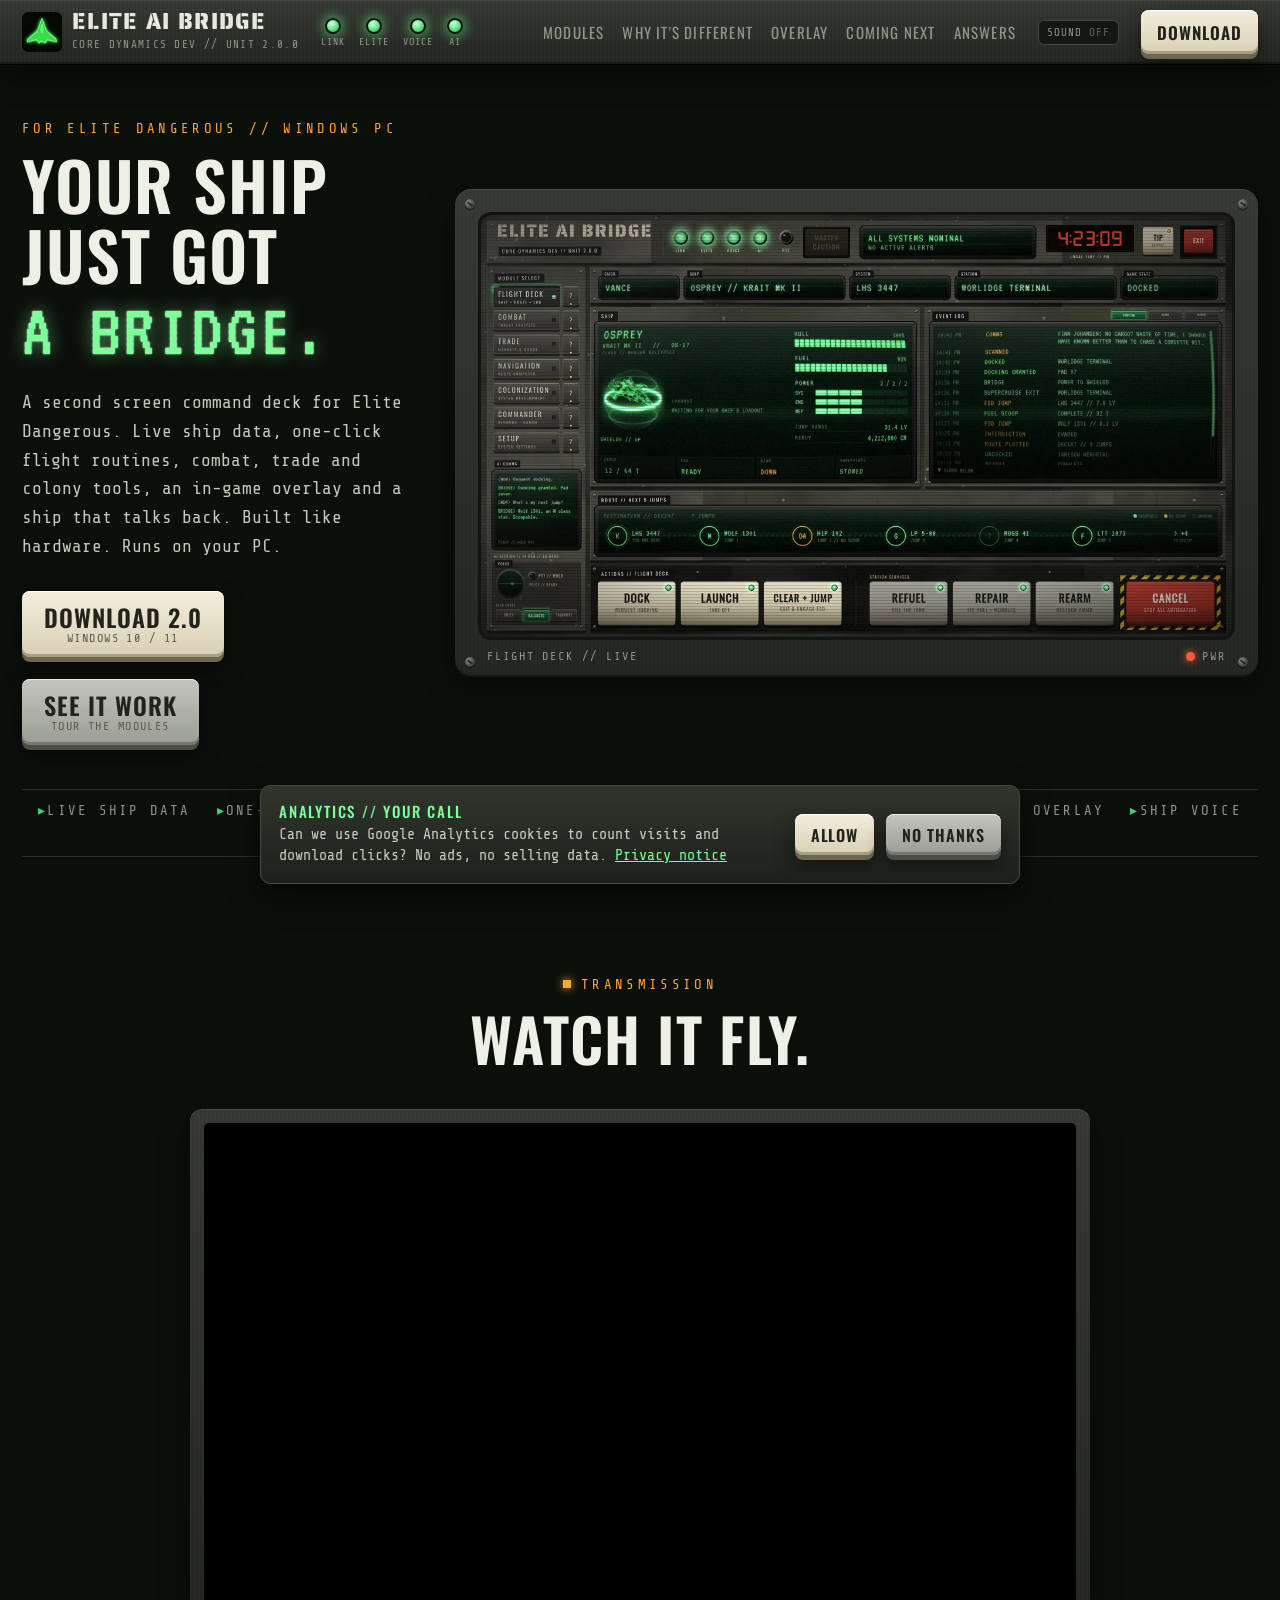
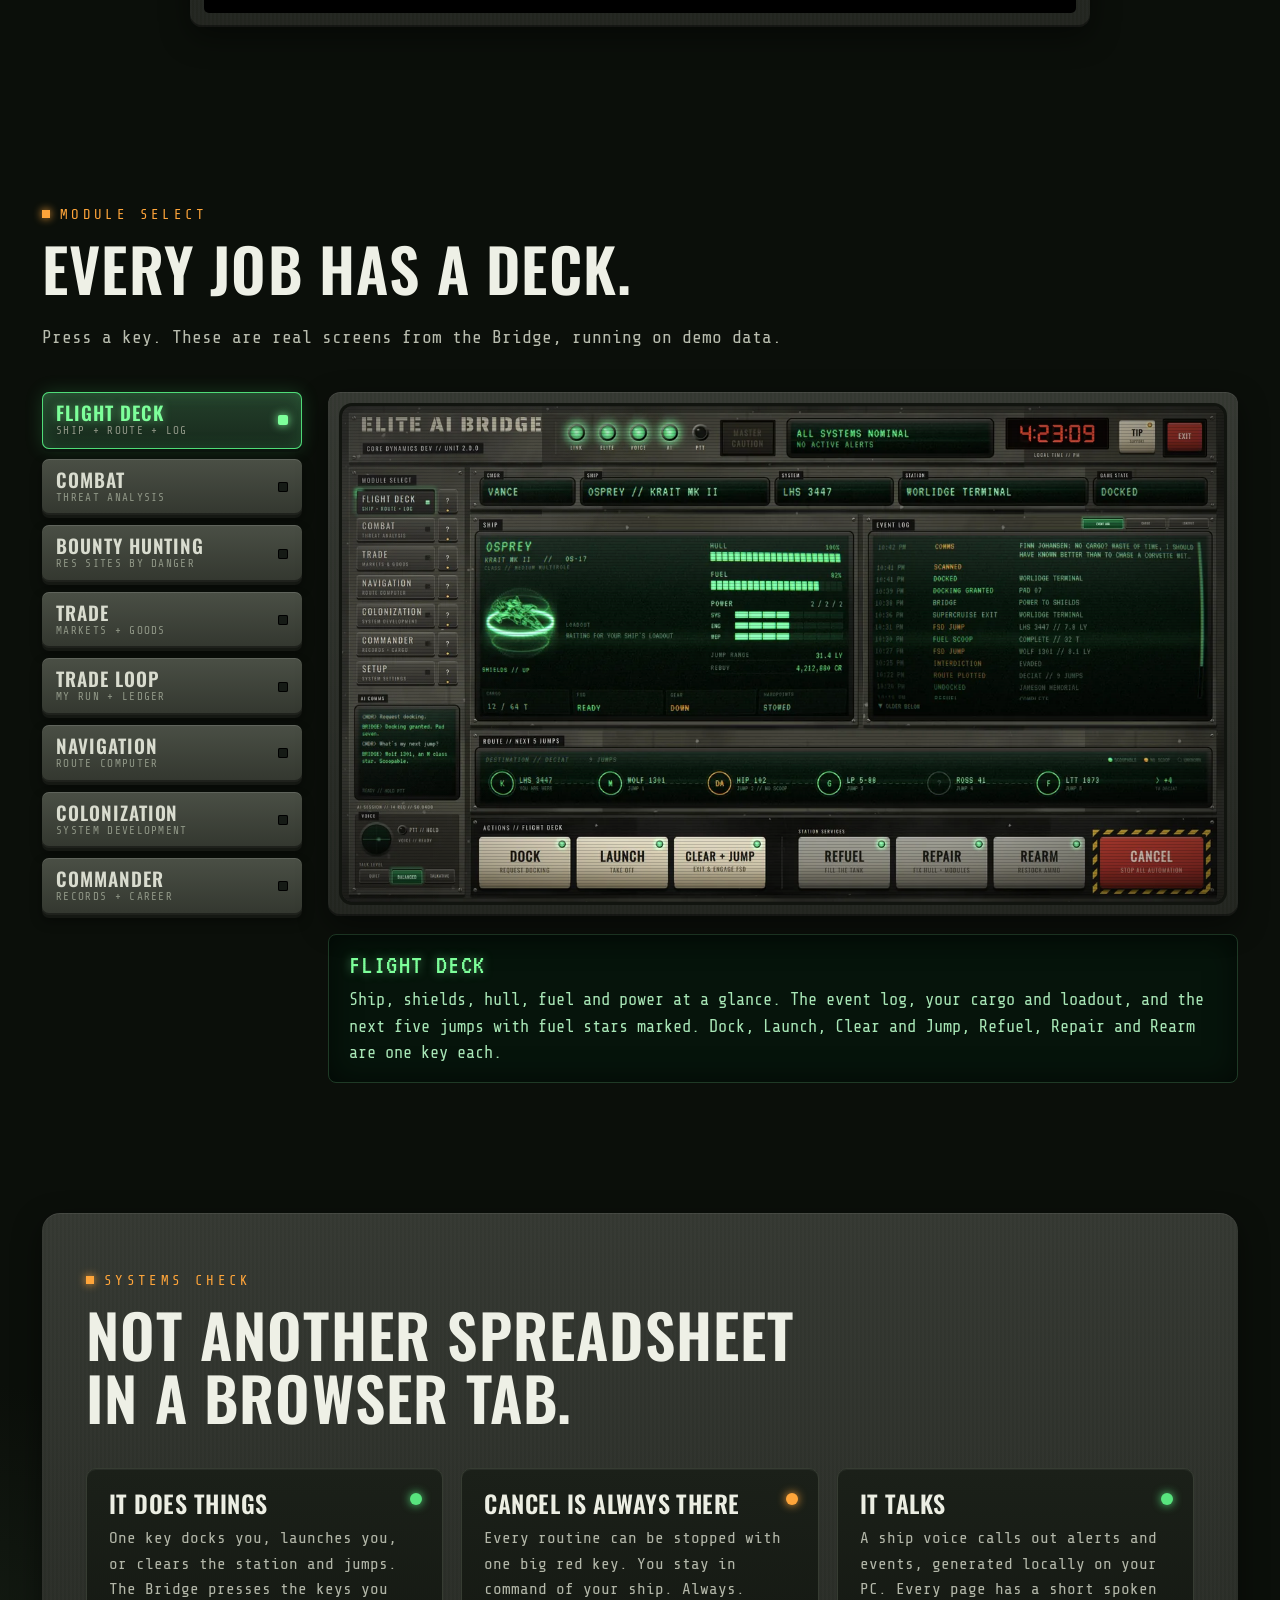
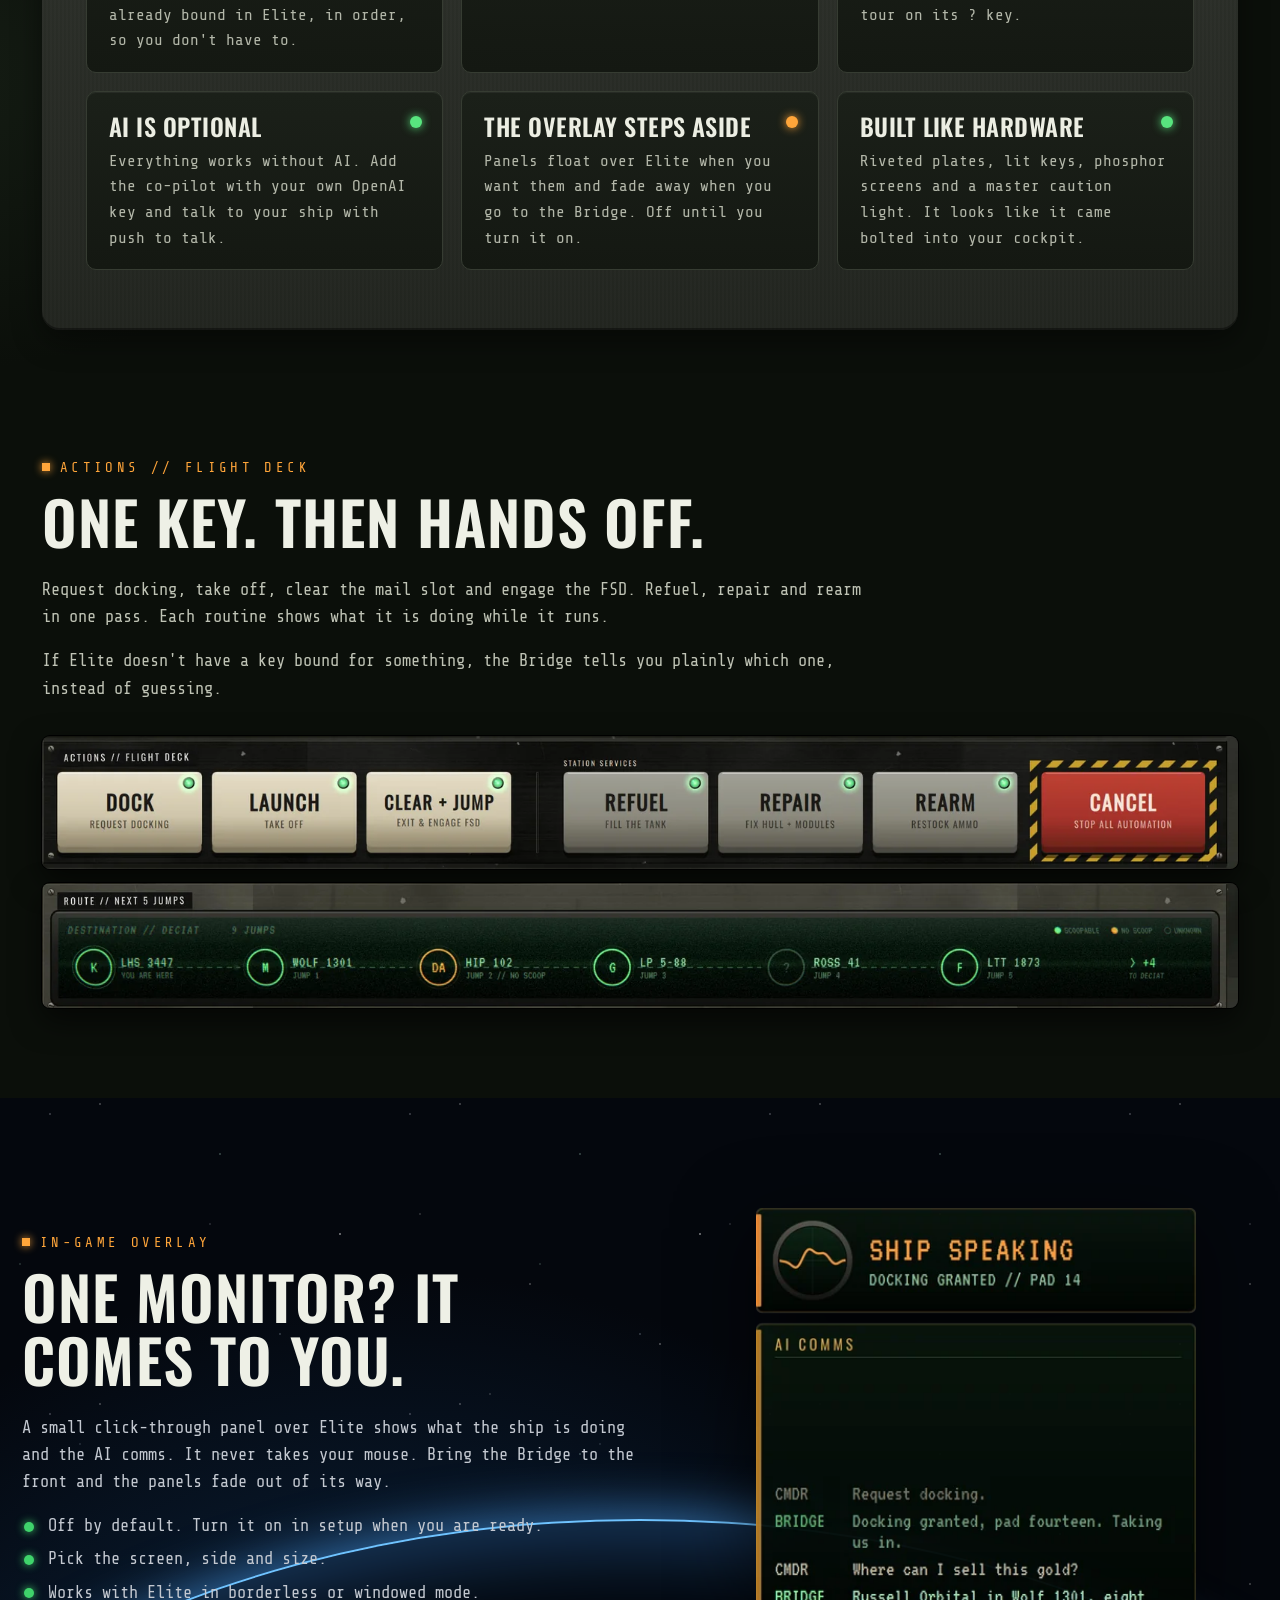
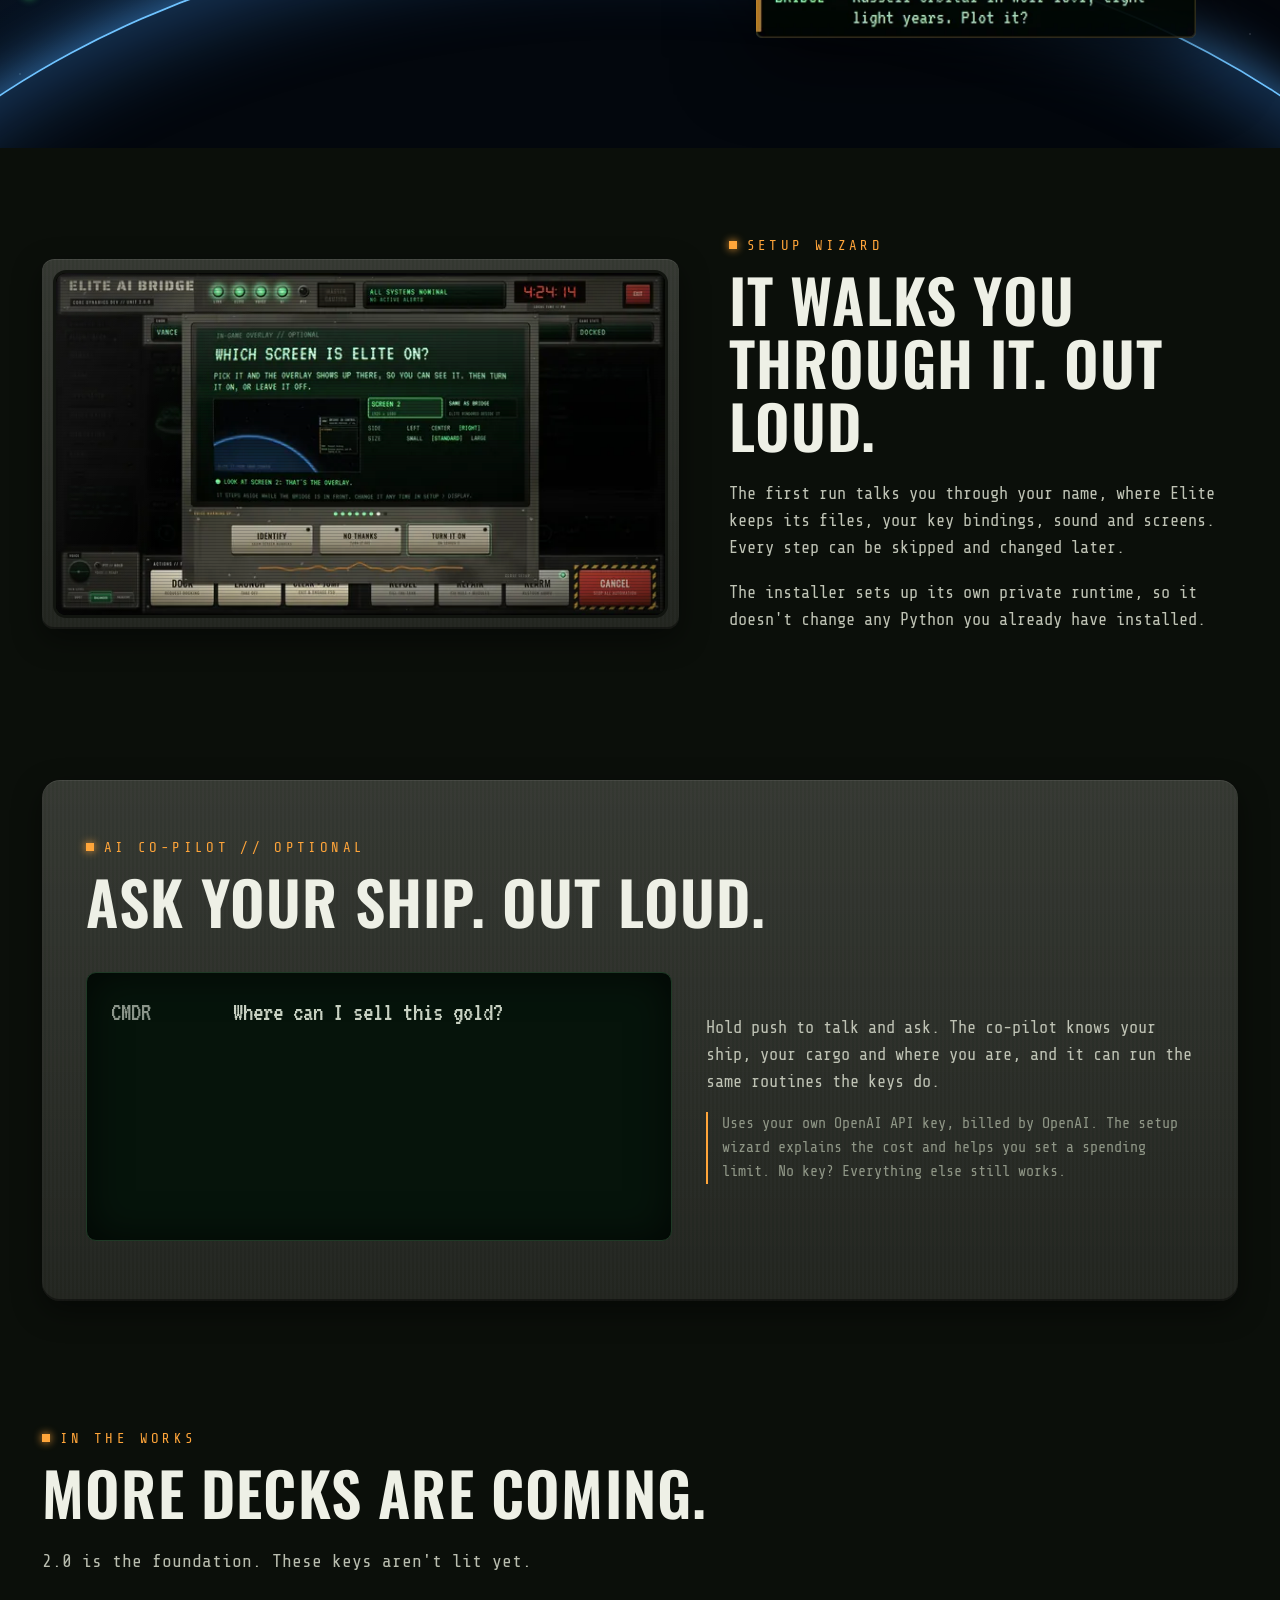
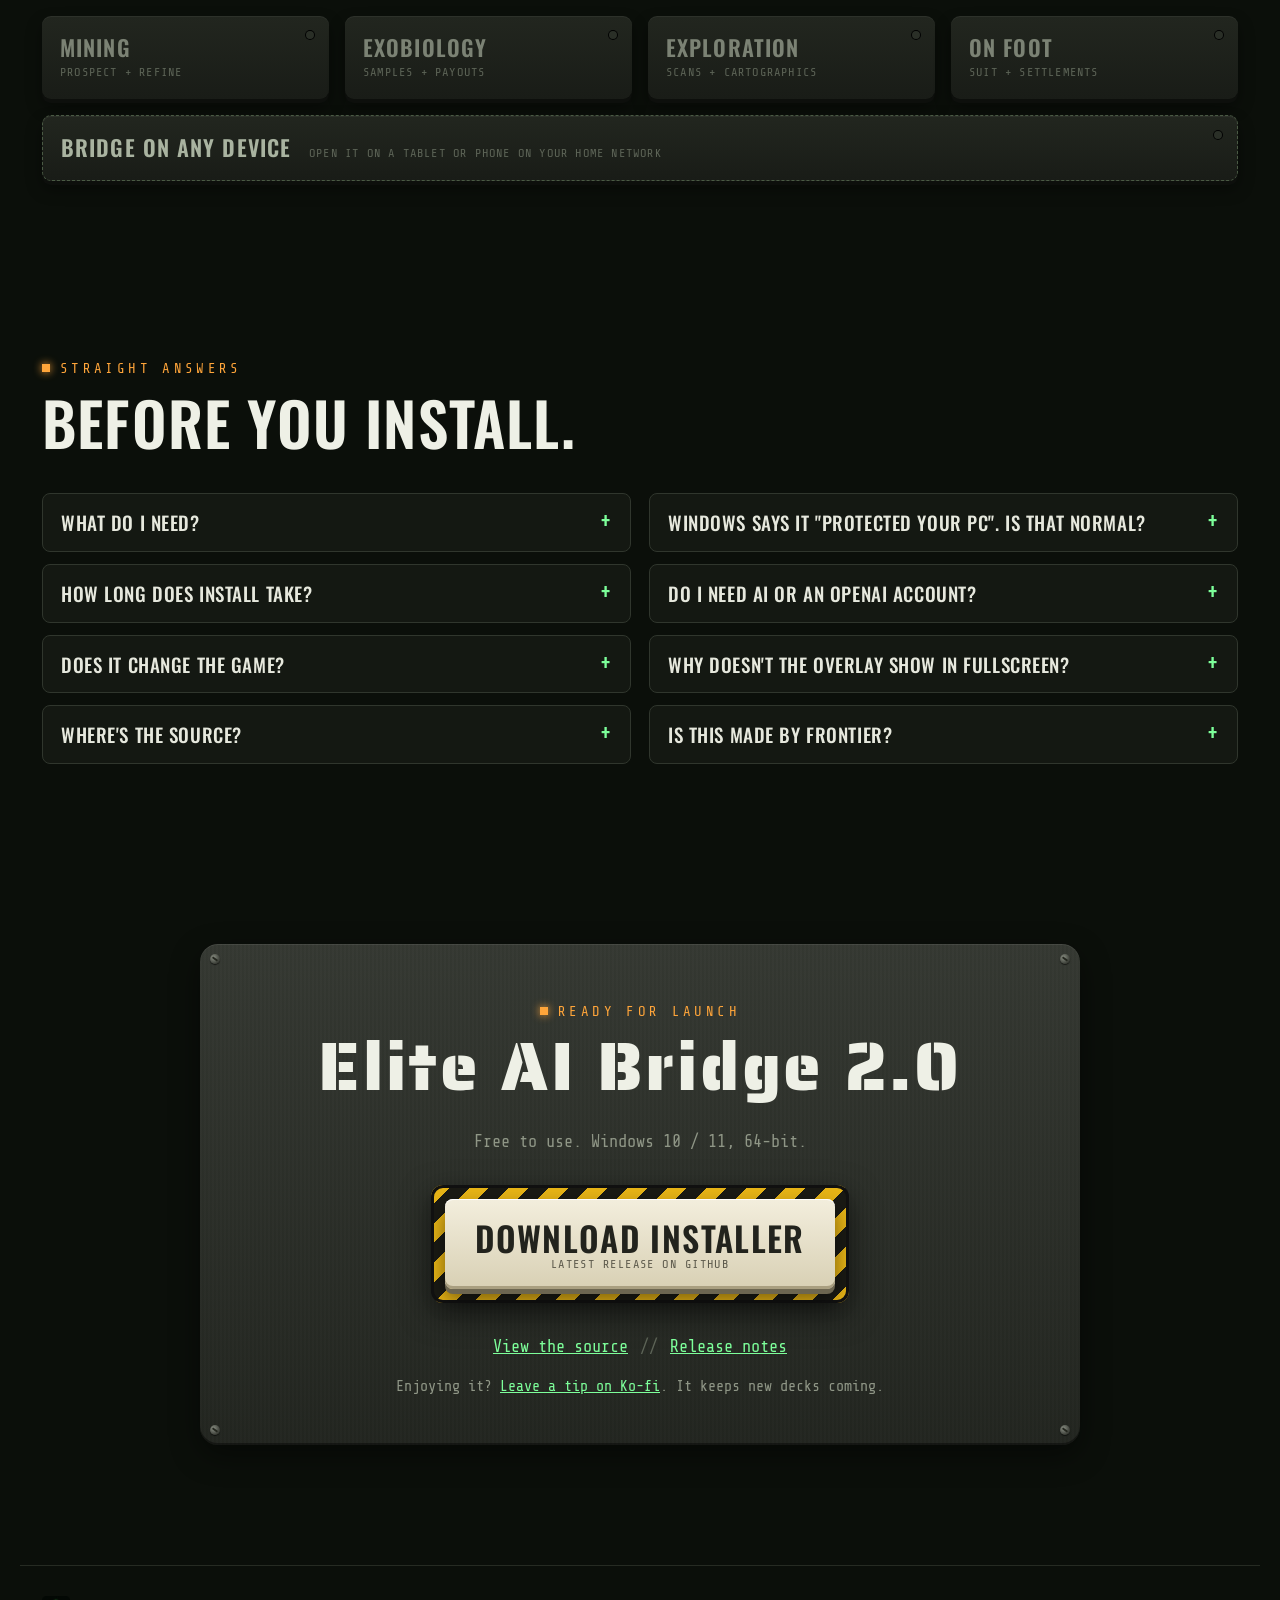
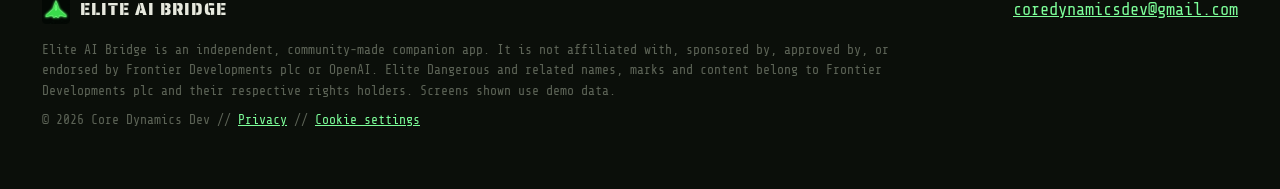
==== commit 38df1317: "Add GA4 tag, click tracking and privacy notice" ====
--- a/index.html
+++ b/index.html
@@ -2,6 +2,27 @@
 <html lang="en" class="no-js">
 <head>
 <meta charset="utf-8">
+<!-- Google tag (gtag.js), consent mode: analytics cookies only after the visitor allows them -->
+<script>
+  window.dataLayer = window.dataLayer || [];
+  function gtag(){dataLayer.push(arguments);}
+  var eabConsent = null;
+  try { eabConsent = localStorage.getItem('eab-analytics'); } catch (e) {}
+  gtag('consent', 'default', {
+    analytics_storage: eabConsent === 'granted' ? 'granted' : 'denied',
+    ad_storage: 'denied',
+    ad_user_data: 'denied',
+    ad_personalization: 'denied'
+  });
+</script>
+<script async src="https://www.googletagmanager.com/gtag/js?id=G-M7HE852MYZ"></script>
+<script>
+  gtag('js', new Date());
+  gtag('config', 'G-M7HE852MYZ', {
+    allow_google_signals: false,
+    allow_ad_personalization_signals: false
+  });
+</script>
 <meta name="viewport" content="width=device-width, initial-scale=1">
 <title>Elite AI Bridge // A command deck for Elite Dangerous</title>
 <meta name="description" content="Elite AI Bridge turns a second screen into a retro command deck for Elite Dangerous: live ship data, one-click flight routines, combat, trade, navigation and colonization tools, an in-game overlay, a ship voice and an optional AI co-pilot.">
@@ -43,7 +64,7 @@
     <a href="#answers">Answers</a>
   </nav>
   <button class="snd" id="snd" type="button" aria-pressed="false" title="Key sounds"><span>SOUND</span><b>OFF</b></button>
-  <a class="key key-cream key-sm" href="#download">DOWNLOAD</a>
+  <a class="key key-cream key-sm" href="#download" data-track="download_section_click" data-loc="header">DOWNLOAD</a>
 </header>
 
 <main id="main">
@@ -55,7 +76,7 @@
     <h1 id="hero-h">Your ship just got<br><span class="glow">a bridge.</span></h1>
     <p class="lede">A second screen command deck for Elite Dangerous. Live ship data, one-click flight routines, combat, trade and colony tools, an in-game overlay and a ship that talks back. Built like hardware. Runs on your PC.</p>
     <div class="hero-keys">
-      <a class="key key-cream" href="#download"><b>DOWNLOAD 2.0</b><small>WINDOWS 10 / 11</small></a>
+      <a class="key key-cream" href="#download" data-track="download_section_click" data-loc="hero"><b>DOWNLOAD 2.0</b><small>WINDOWS 10 / 11</small></a>
       <a class="key key-grey" href="#modules"><b>SEE IT WORK</b><small>TOUR THE MODULES</small></a>
     </div>
   </div>
@@ -280,14 +301,14 @@
     <h2 id="dl-h">Elite AI Bridge 2.0</h2>
     <p class="dl-sub">Free to use. Windows 10 / 11, 64-bit.</p>
     <div class="hazard">
-      <a class="key key-cream key-xl" href="https://github.com/CoreDynamicsDev/Elite-AI-Bridge-Download/releases/latest" rel="noopener"><b>DOWNLOAD INSTALLER</b><small>LATEST RELEASE ON GITHUB</small></a>
+      <a class="key key-cream key-xl" href="https://github.com/CoreDynamicsDev/Elite-AI-Bridge-Download/releases/latest" rel="noopener" data-track="download_installer_click" data-loc="download_plate"><b>DOWNLOAD INSTALLER</b><small>LATEST RELEASE ON GITHUB</small></a>
     </div>
     <p class="dl-links">
-      <a href="https://github.com/CoreDynamicsDev/Elite-AI-Bridge" rel="noopener">View the source</a>
+      <a href="https://github.com/CoreDynamicsDev/Elite-AI-Bridge" rel="noopener" data-track="source_code_click" data-loc="download_plate">View the source</a>
       <span aria-hidden="true">//</span>
-      <a href="https://github.com/CoreDynamicsDev/Elite-AI-Bridge-Download/releases/latest" rel="noopener">Release notes</a>
+      <a href="https://github.com/CoreDynamicsDev/Elite-AI-Bridge-Download/releases/latest" rel="noopener" data-track="release_notes_click" data-loc="download_plate">Release notes</a>
     </p>
-    <p class="tip">Enjoying it? <a href="https://ko-fi.com/eliteaibridge" rel="noopener">Leave a tip on Ko-fi</a>. It keeps new decks coming.</p>
+    <p class="tip">Enjoying it? <a href="https://ko-fi.com/eliteaibridge" rel="noopener" data-track="kofi_tip_click" data-loc="download_plate">Leave a tip on Ko-fi</a>. It keeps new decks coming.</p>
   </div>
 </section>
 
@@ -296,12 +317,13 @@
 <footer class="foot">
   <div class="foot-row">
     <a class="brand" href="#top"><img src="assets/img/icon-64.png" width="28" height="28" alt=""><span class="brand-text"><b>ELITE AI BRIDGE</b></span></a>
-    <p><a href="mailto:coredynamicsdev@gmail.com">coredynamicsdev@gmail.com</a></p>
+    <p><a href="mailto:coredynamicsdev@gmail.com" data-track="contact_email_click" data-loc="footer">coredynamicsdev@gmail.com</a></p>
   </div>
   <p class="legal">Elite AI Bridge is an independent, community-made companion app. It is not affiliated with, sponsored by, approved by, or endorsed by Frontier Developments plc or OpenAI. Elite Dangerous and related names, marks and content belong to Frontier Developments plc and their respective rights holders. Screens shown use demo data.</p>
-  <p class="legal">&copy; 2026 Core Dynamics Dev</p>
+  <p class="legal">&copy; 2026 Core Dynamics Dev <span aria-hidden="true">//</span> <a href="privacy.html">Privacy</a> <span aria-hidden="true">//</span> <button type="button" class="linkbtn" data-consent-open>Cookie settings</button></p>
 </footer>
 
 <script src="js/site.js" defer></script>
+<script src="js/analytics.js" defer></script>
 </body>
 </html>
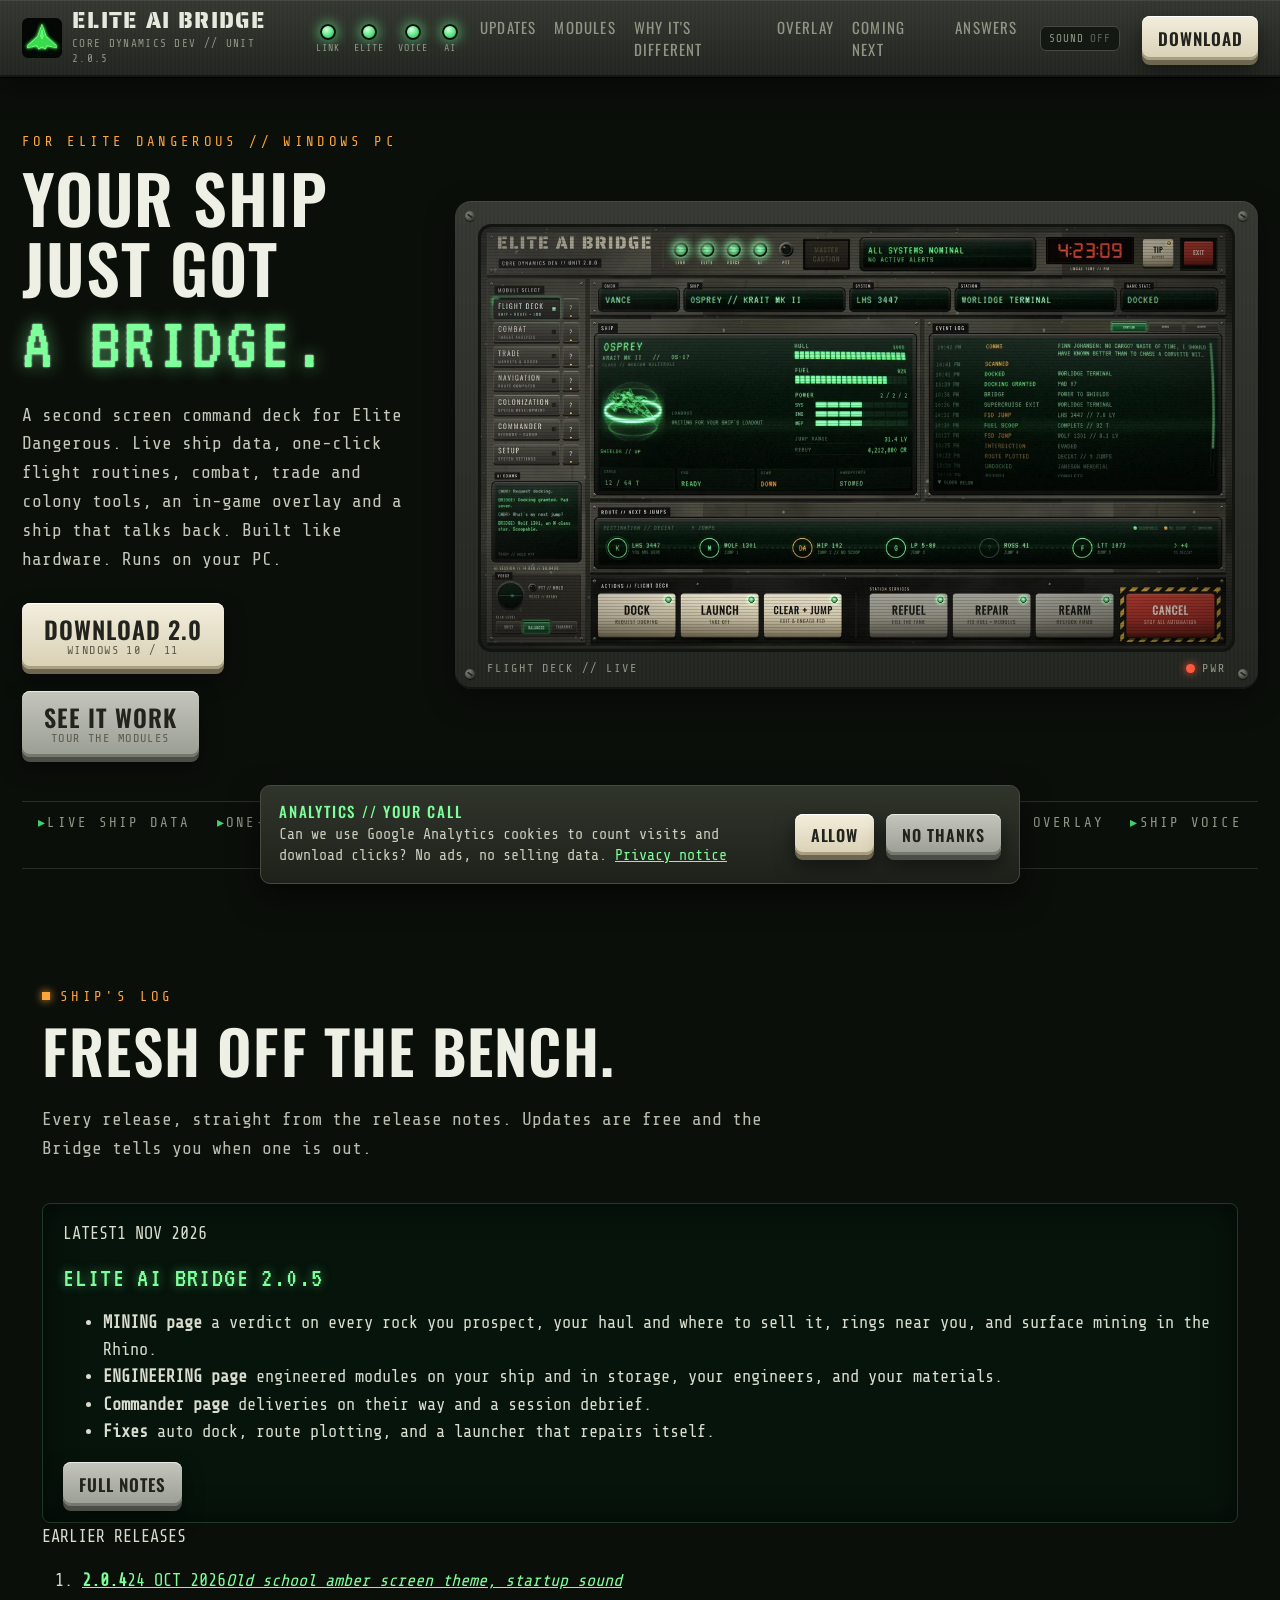
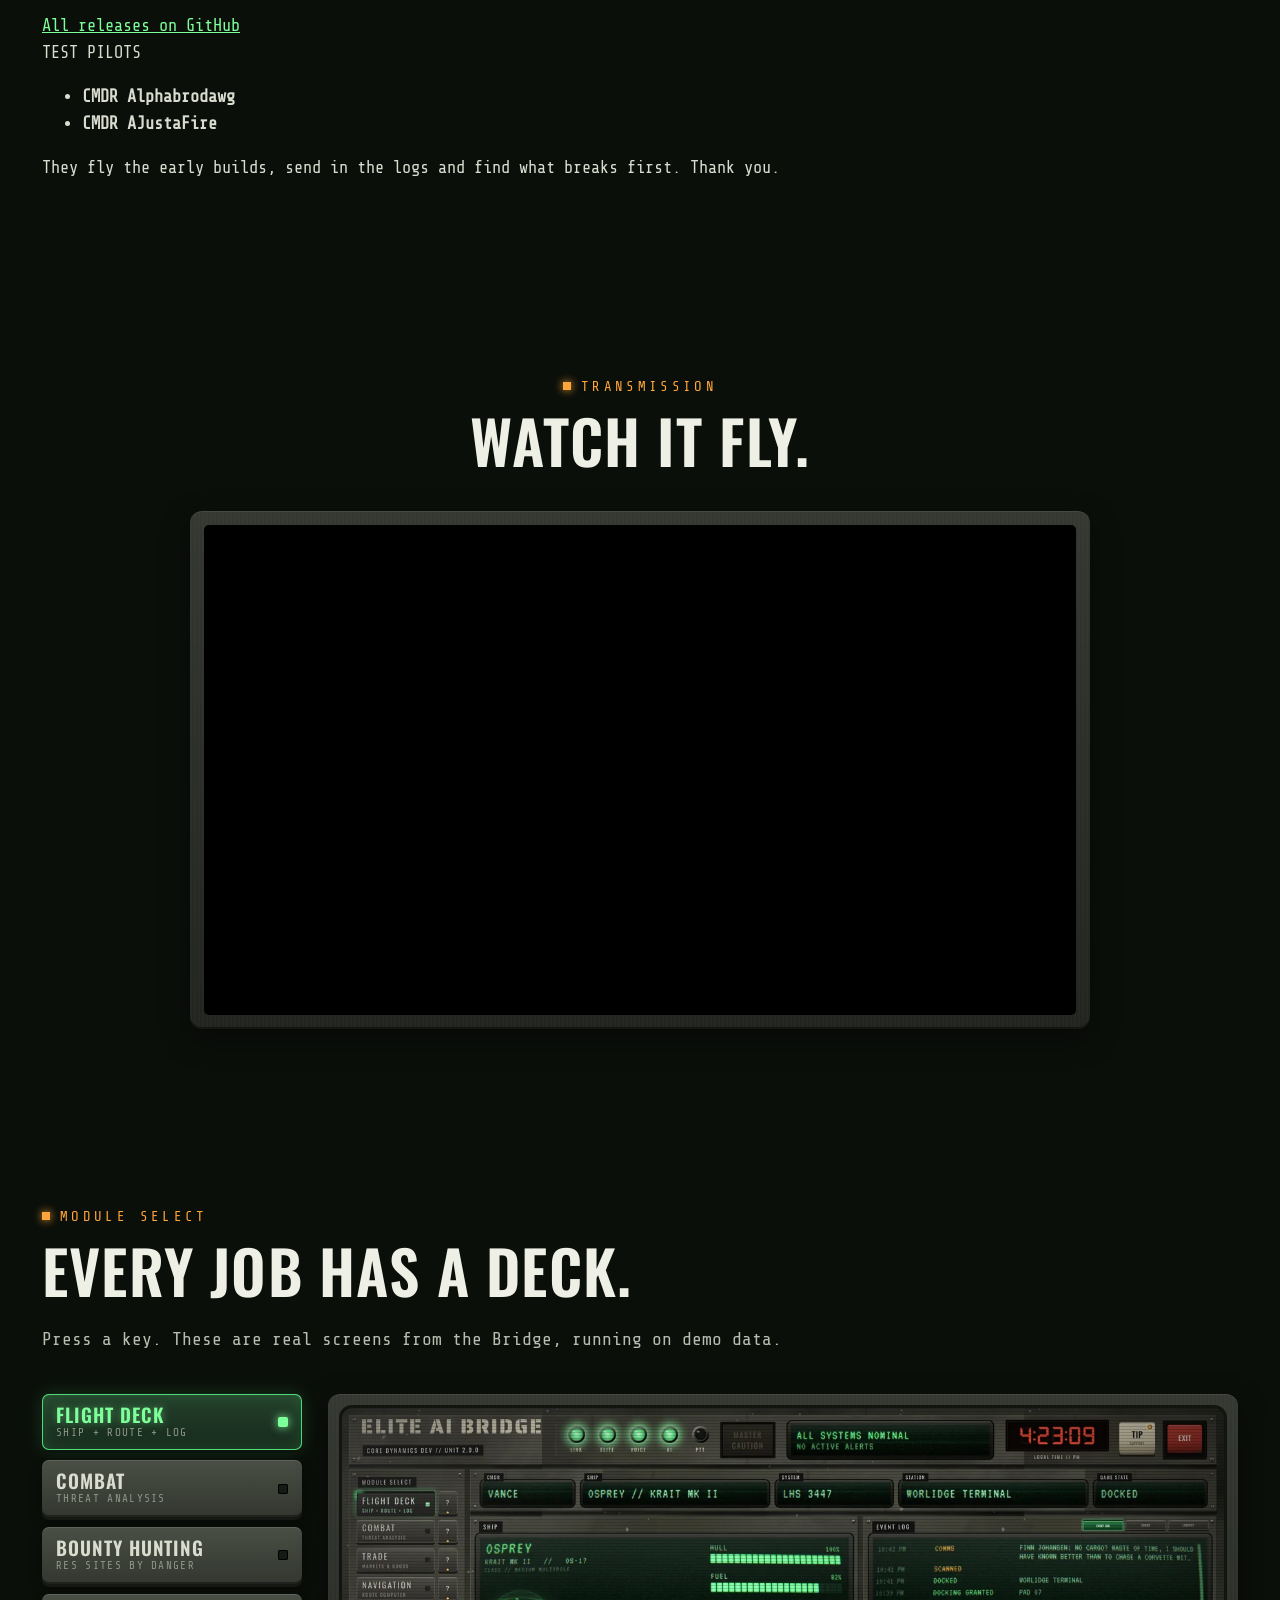
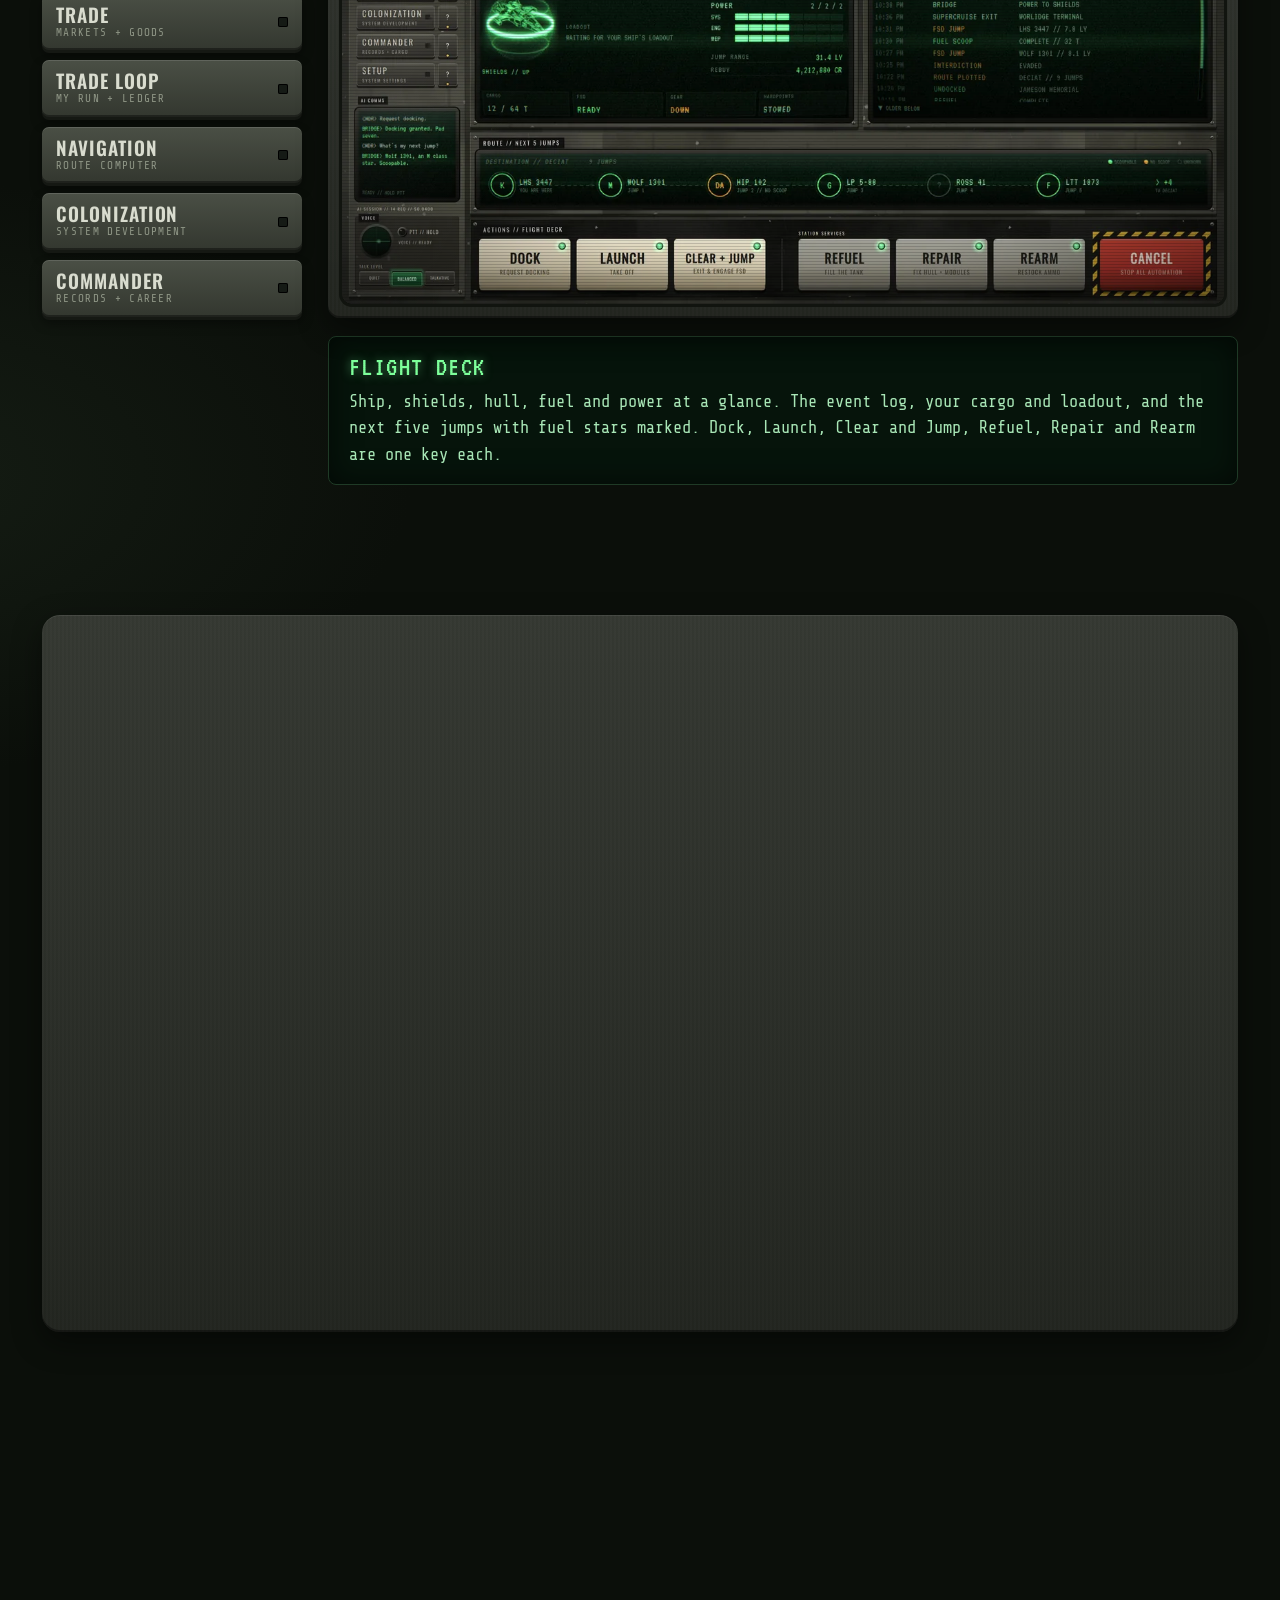
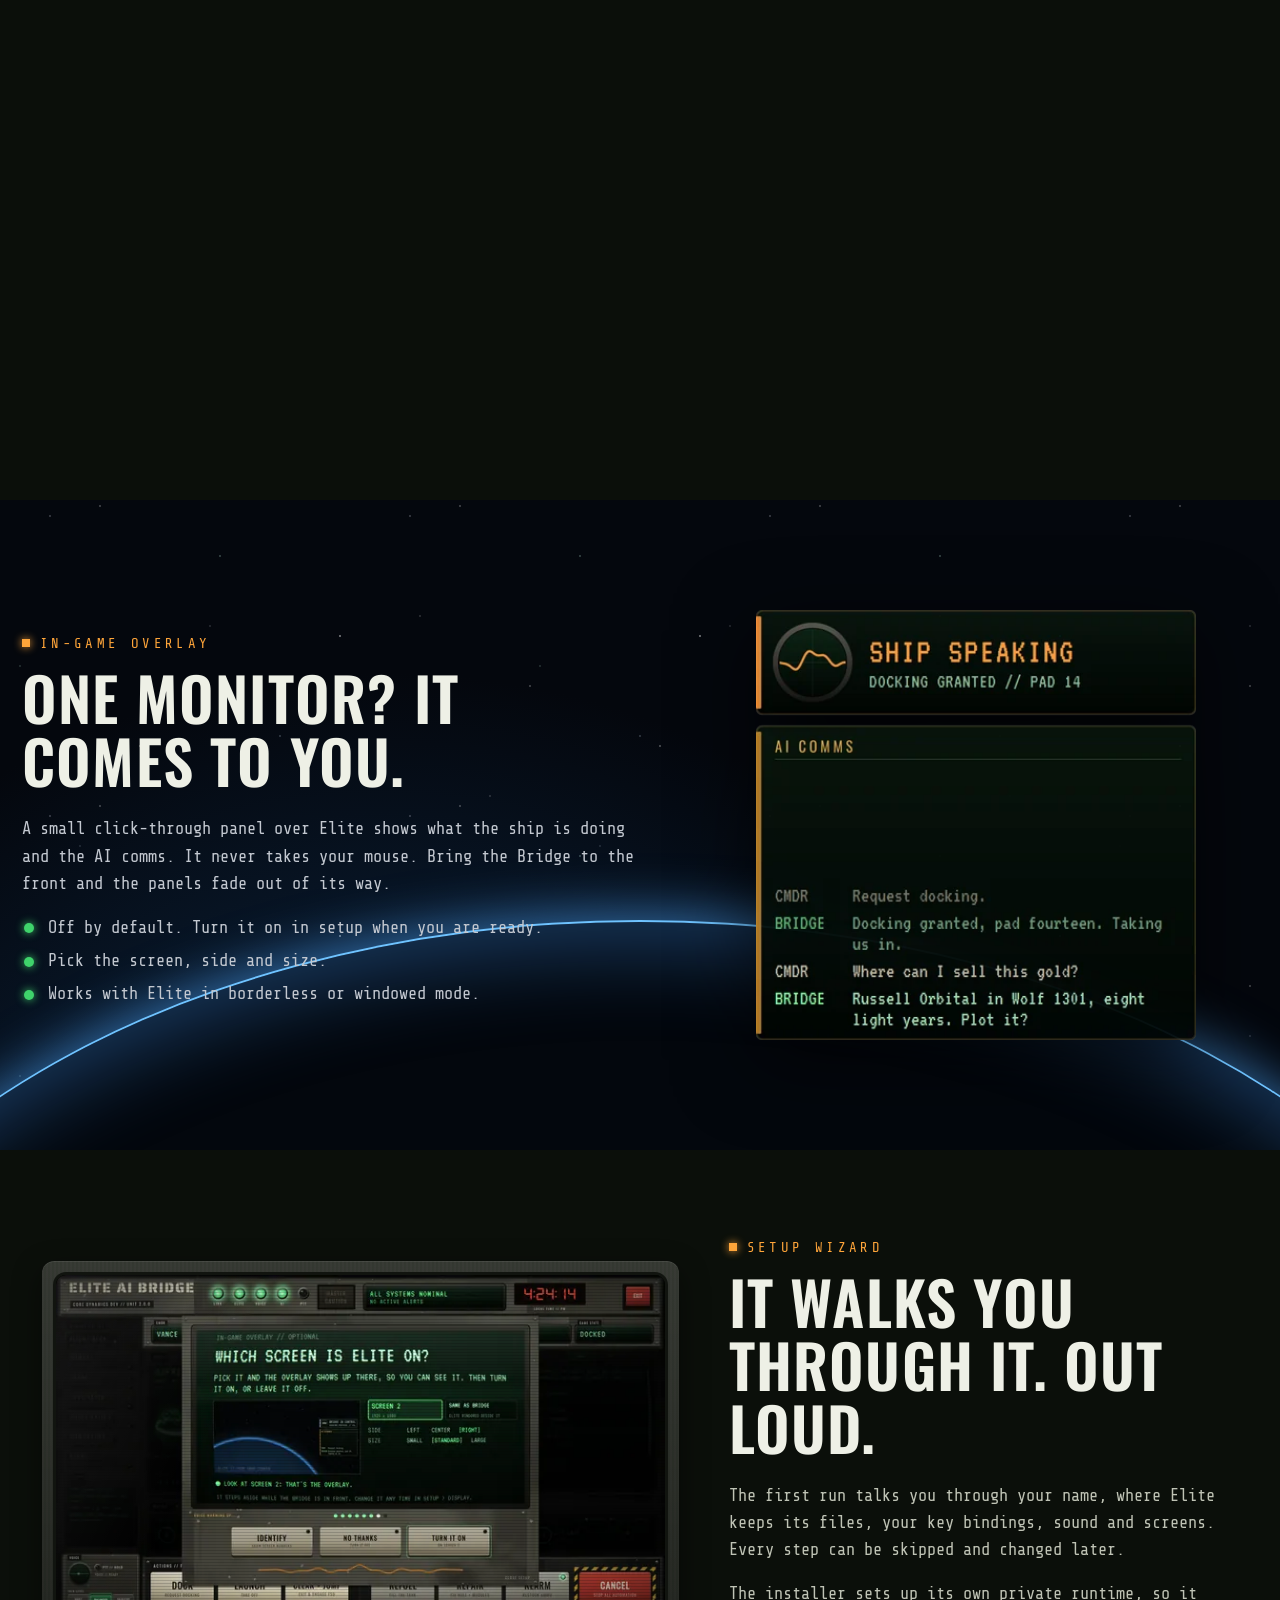
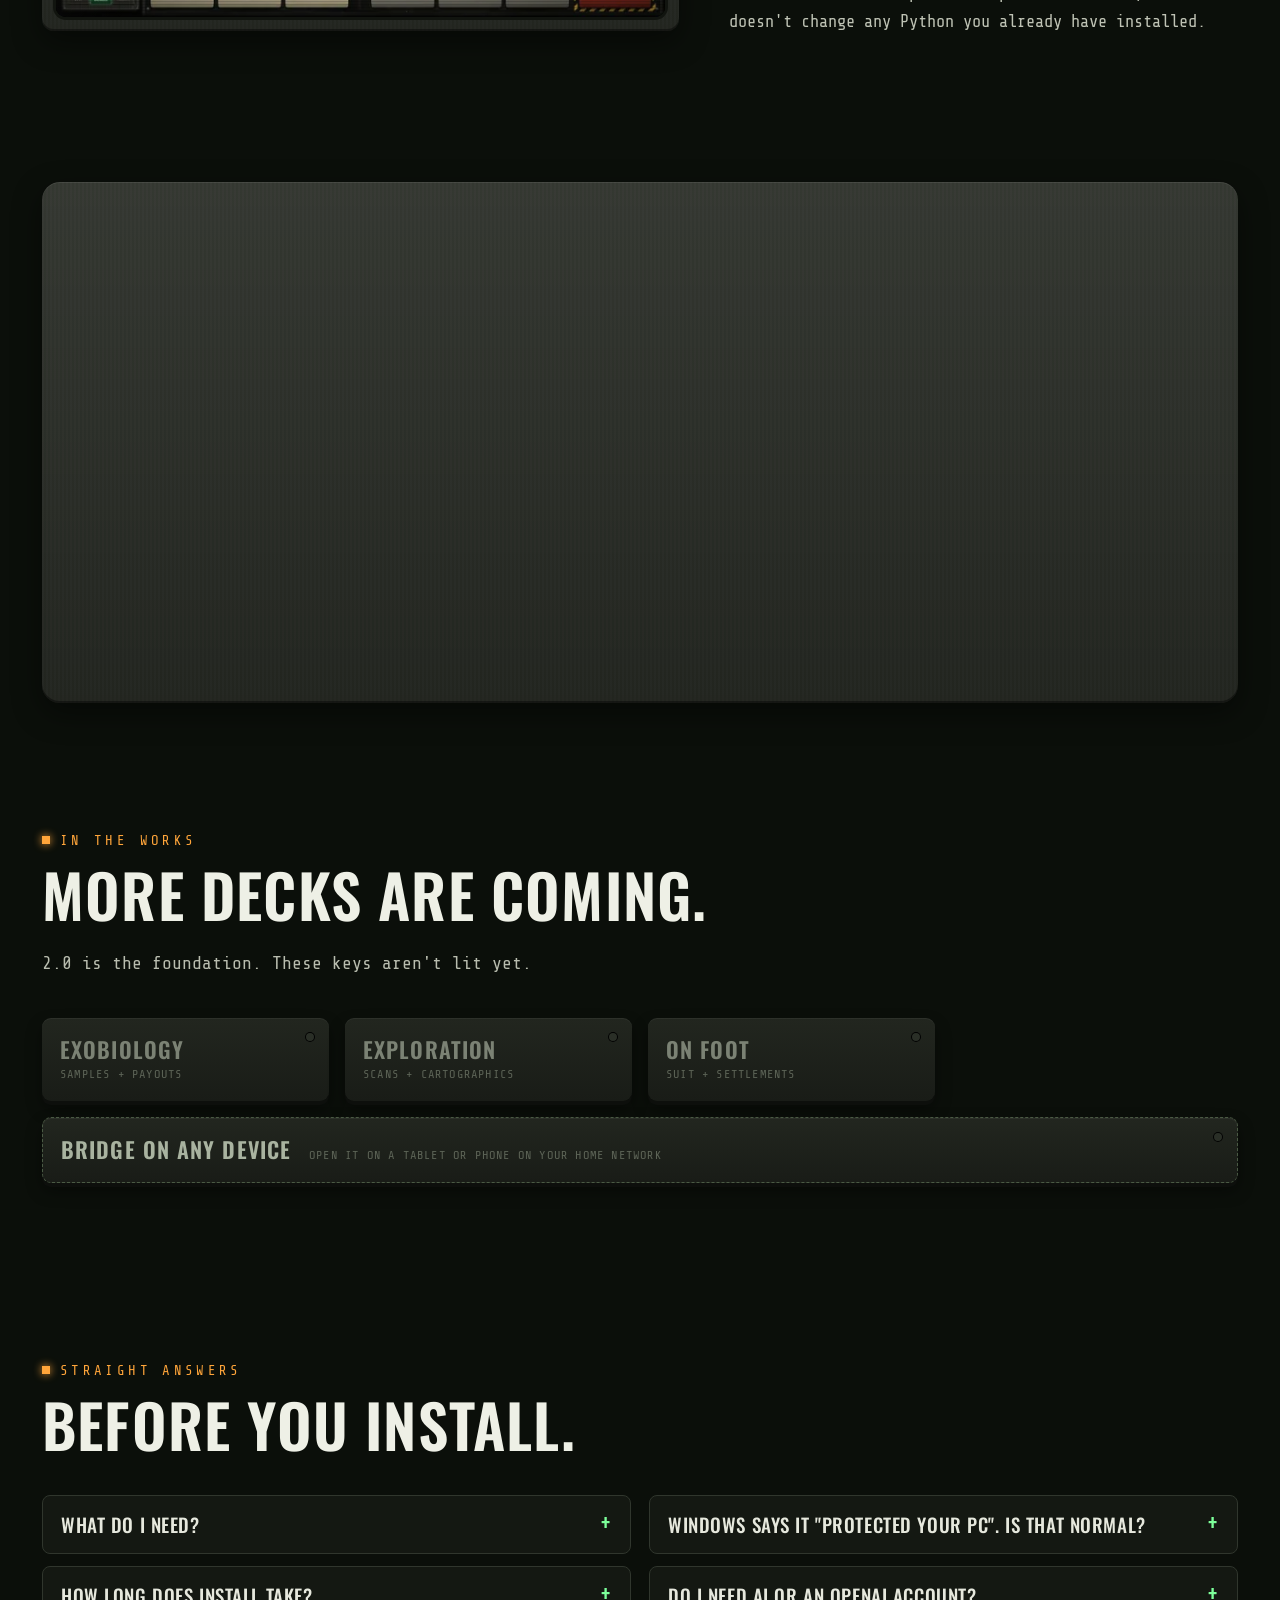
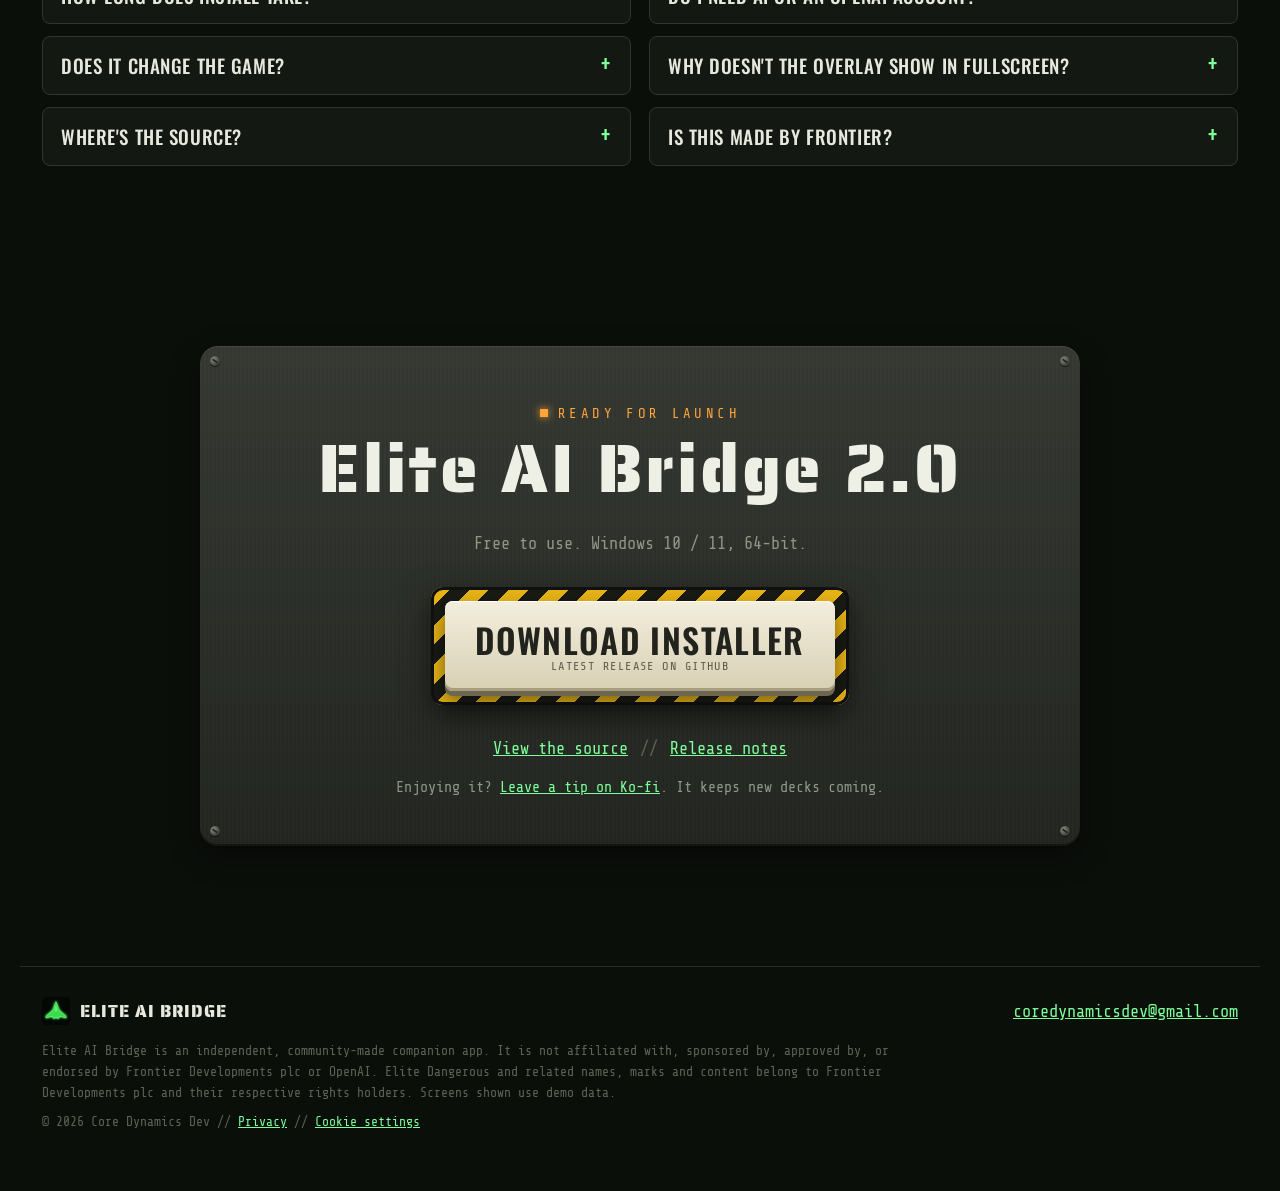
==== commit 2e1d0be9: "Ship's log section and test pilot credits" ====
--- a/index.html
+++ b/index.html
@@ -48,7 +48,7 @@
 <header class="plate top" id="top">
   <a class="brand" href="#top" aria-label="Elite AI Bridge home">
     <img src="assets/img/icon-64.png" width="40" height="40" alt="">
-    <span class="brand-text"><b>ELITE AI BRIDGE</b><small>CORE DYNAMICS DEV // UNIT 2.0.0</small></span>
+    <span class="brand-text"><b>ELITE AI BRIDGE</b><small id="unitTag">CORE DYNAMICS DEV // UNIT 2.0.5</small></span>
   </a>
   <div class="leds" aria-hidden="true">
     <span class="led" data-led="0"><i></i>LINK</span>
@@ -57,6 +57,7 @@
     <span class="led" data-led="3"><i></i>AI</span>
   </div>
   <nav class="topnav" aria-label="Sections">
+    <a href="#log">Updates</a>
     <a href="#modules">Modules</a>
     <a href="#different">Why it's different</a>
     <a href="#overlay">Overlay</a>
@@ -99,6 +100,43 @@
   <ul class="ticker" aria-label="Highlights">
     <li>LIVE SHIP DATA</li><li>ONE-CLICK ROUTINES</li><li>BOUNTY HUNTING</li><li>TRADE LOOPS</li><li>COLONY HAULING</li><li>IN-GAME OVERLAY</li><li>SHIP VOICE</li><li>AI CO-PILOT (OPTIONAL)</li>
   </ul>
+</section>
+
+<!-- ============ SHIP'S LOG (latest release, read from GitHub) ============ -->
+<section class="sec" id="log" aria-labelledby="log-h">
+  <header class="sec-head">
+    <p class="tag">SHIP'S LOG</p>
+    <h2 id="log-h">Fresh off the bench.</h2>
+    <p>Every release, straight from the release notes. Updates are free and the Bridge tells you when one is out.</p>
+  </header>
+  <div class="log-grid">
+    <article class="log-latest readout" aria-labelledby="logVer">
+      <p class="log-meta"><span class="log-live"><i></i>LATEST</span><span id="logDate">1 NOV 2026</span></p>
+      <h3 class="ro-title" id="logVer">ELITE AI BRIDGE 2.0.5</h3>
+      <ul class="log-items" id="logItems">
+        <li><b>MINING page</b> a verdict on every rock you prospect, your haul and where to sell it, rings near you, and surface mining in the Rhino.</li>
+        <li><b>ENGINEERING page</b> engineered modules on your ship and in storage, your engineers, and your materials.</li>
+        <li><b>Commander page</b> deliveries on their way and a session debrief.</li>
+        <li><b>Fixes</b> auto dock, route plotting, and a launcher that repairs itself.</li>
+      </ul>
+      <a class="key key-grey key-sm log-key" id="logLink" href="https://github.com/CoreDynamicsDev/Elite-AI-Bridge-Download/releases/tag/v2.0.5" rel="noopener" data-track="release_notes_click" data-loc="ship_log">FULL NOTES</a>
+    </article>
+    <div class="log-past">
+      <p class="log-past-h">EARLIER RELEASES</p>
+      <ol class="log-list" id="logList">
+        <li><a href="https://github.com/CoreDynamicsDev/Elite-AI-Bridge-Download/releases/tag/v2.0.4" rel="noopener" data-track="release_notes_click" data-loc="ship_log_past"><b>2.0.4</b><span>24 OCT 2026</span><em>Old school amber screen theme, startup sound</em></a></li>
+      </ol>
+      <a class="log-all" href="https://github.com/CoreDynamicsDev/Elite-AI-Bridge-Download/releases" rel="noopener" data-track="release_notes_click" data-loc="ship_log_all">All releases on GitHub</a>
+      <div class="crew">
+        <p class="log-past-h">TEST PILOTS</p>
+        <ul class="crew-list">
+          <li><b>CMDR Alphabrodawg</b></li>
+          <li><b>CMDR AJustaFire</b></li>
+        </ul>
+        <p class="crew-note">They fly the early builds, send in the logs and find what breaks first. Thank you.</p>
+      </div>
+    </div>
+  </div>
 </section>
 
 <!-- ============ VIDEO ============ -->
@@ -267,7 +305,6 @@
     <p>2.0 is the foundation. These keys aren't lit yet.</p>
   </header>
   <div class="dark-keys">
-    <div class="dkkey"><b>MINING</b><small>PROSPECT + REFINE</small><i></i></div>
     <div class="dkkey"><b>EXOBIOLOGY</b><small>SAMPLES + PAYOUTS</small><i></i></div>
     <div class="dkkey"><b>EXPLORATION</b><small>SCANS + CARTOGRAPHICS</small><i></i></div>
     <div class="dkkey"><b>ON FOOT</b><small>SUIT + SETTLEMENTS</small><i></i></div>
@@ -324,6 +361,7 @@
 </footer>
 
 <script src="js/site.js" defer></script>
+<script src="js/updates.js" defer></script>
 <script src="js/analytics.js" defer></script>
 </body>
 </html>
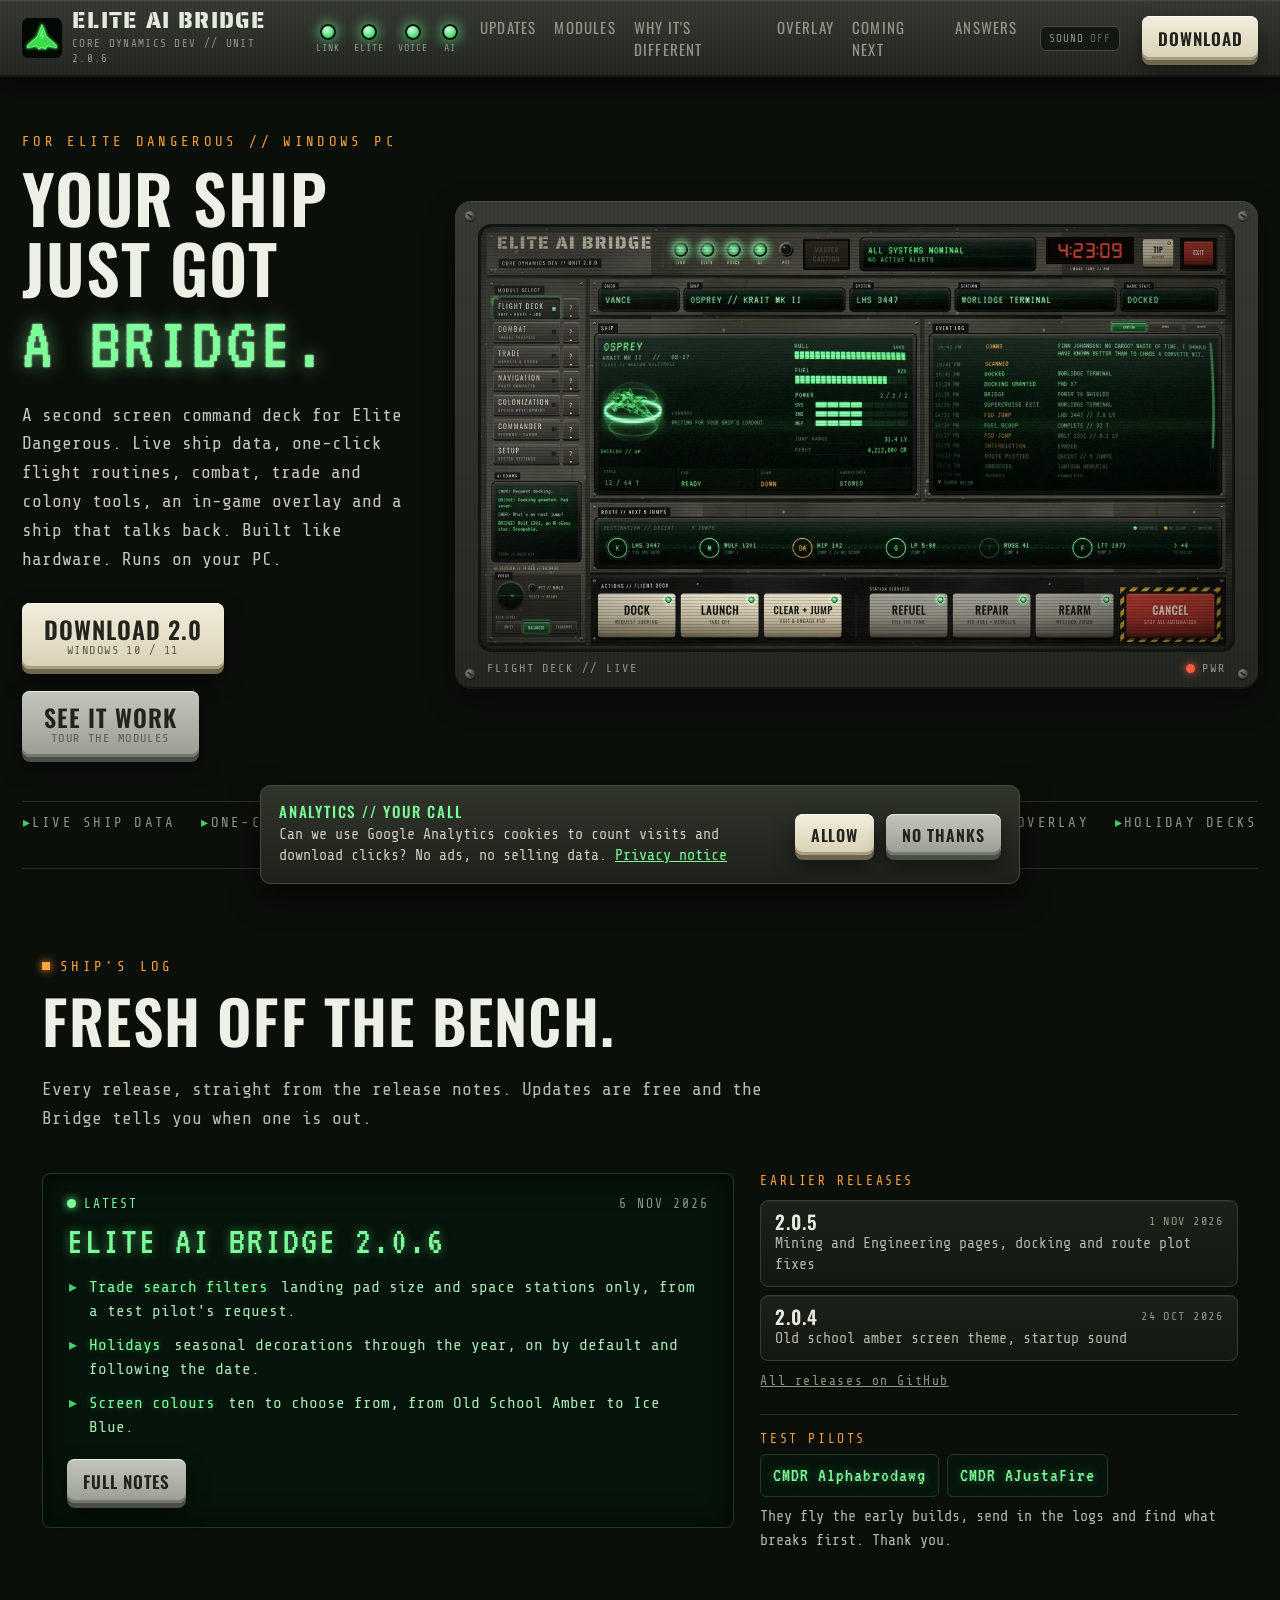
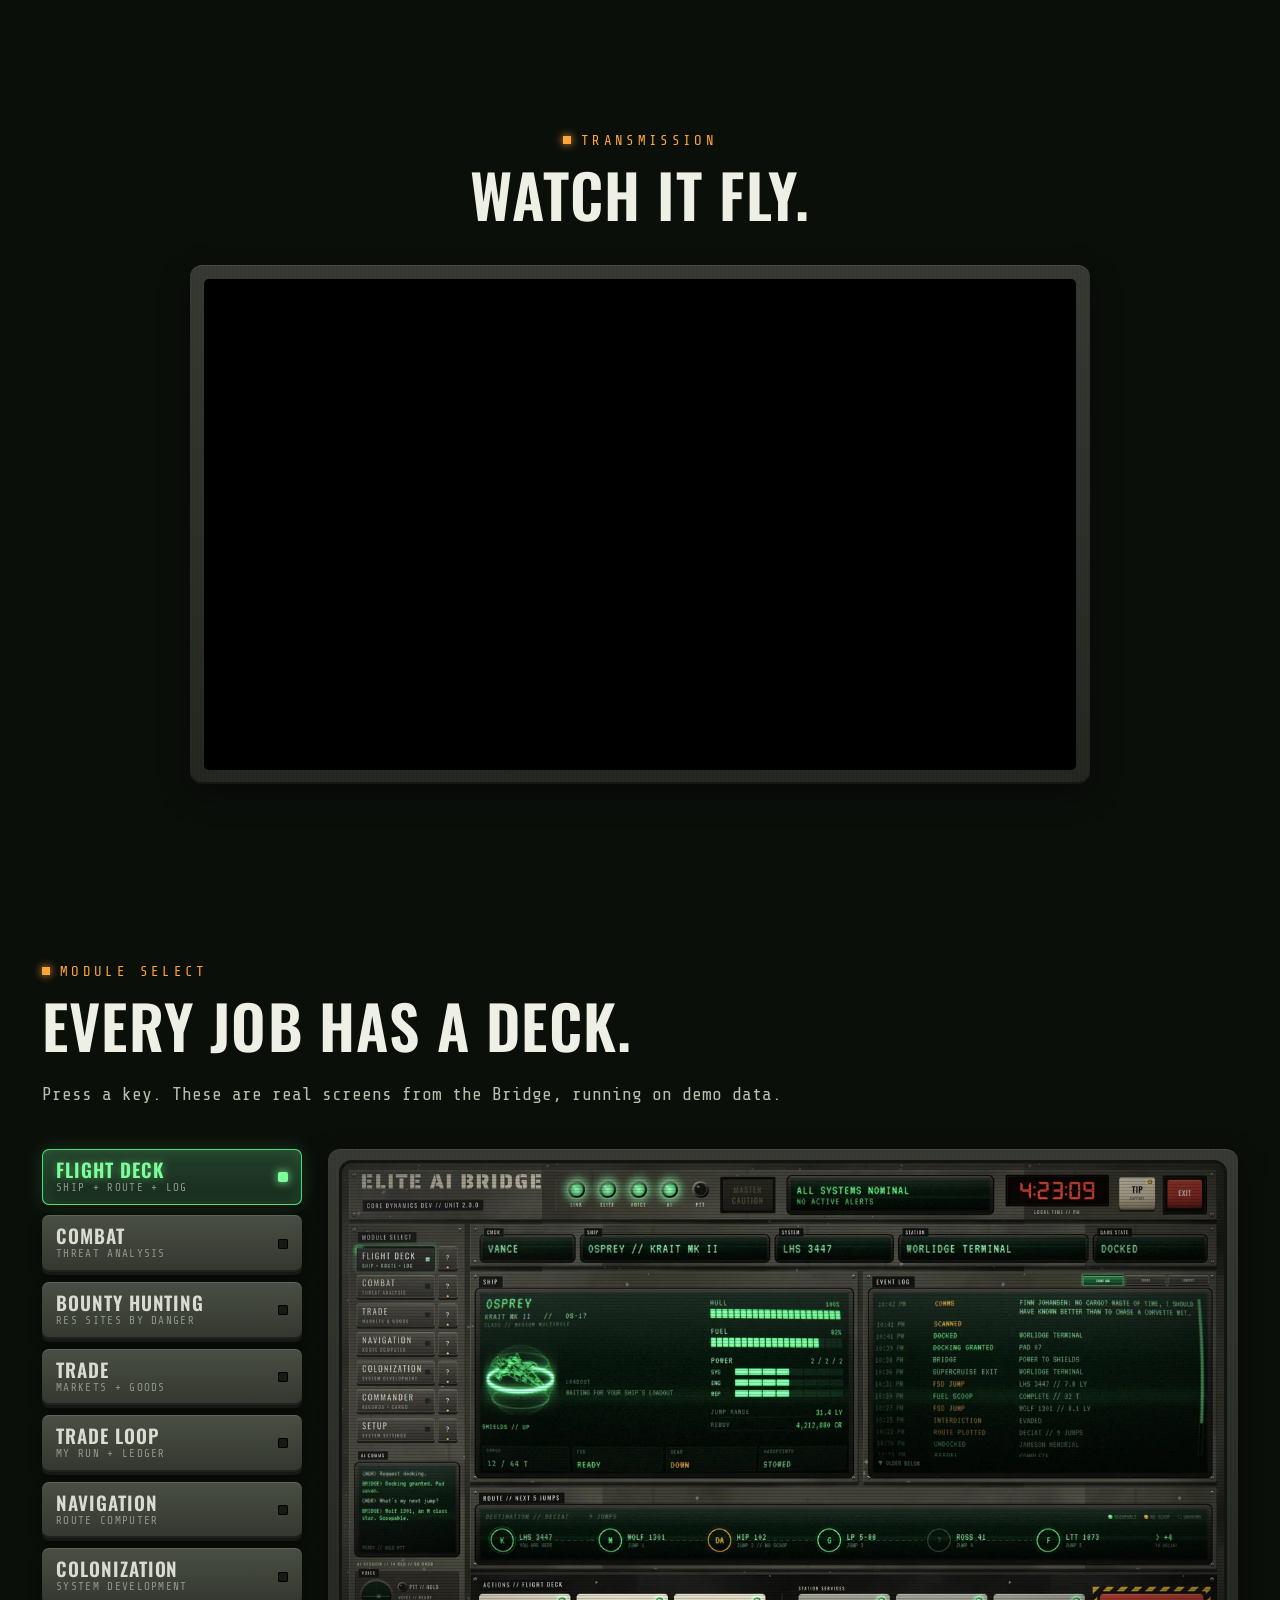
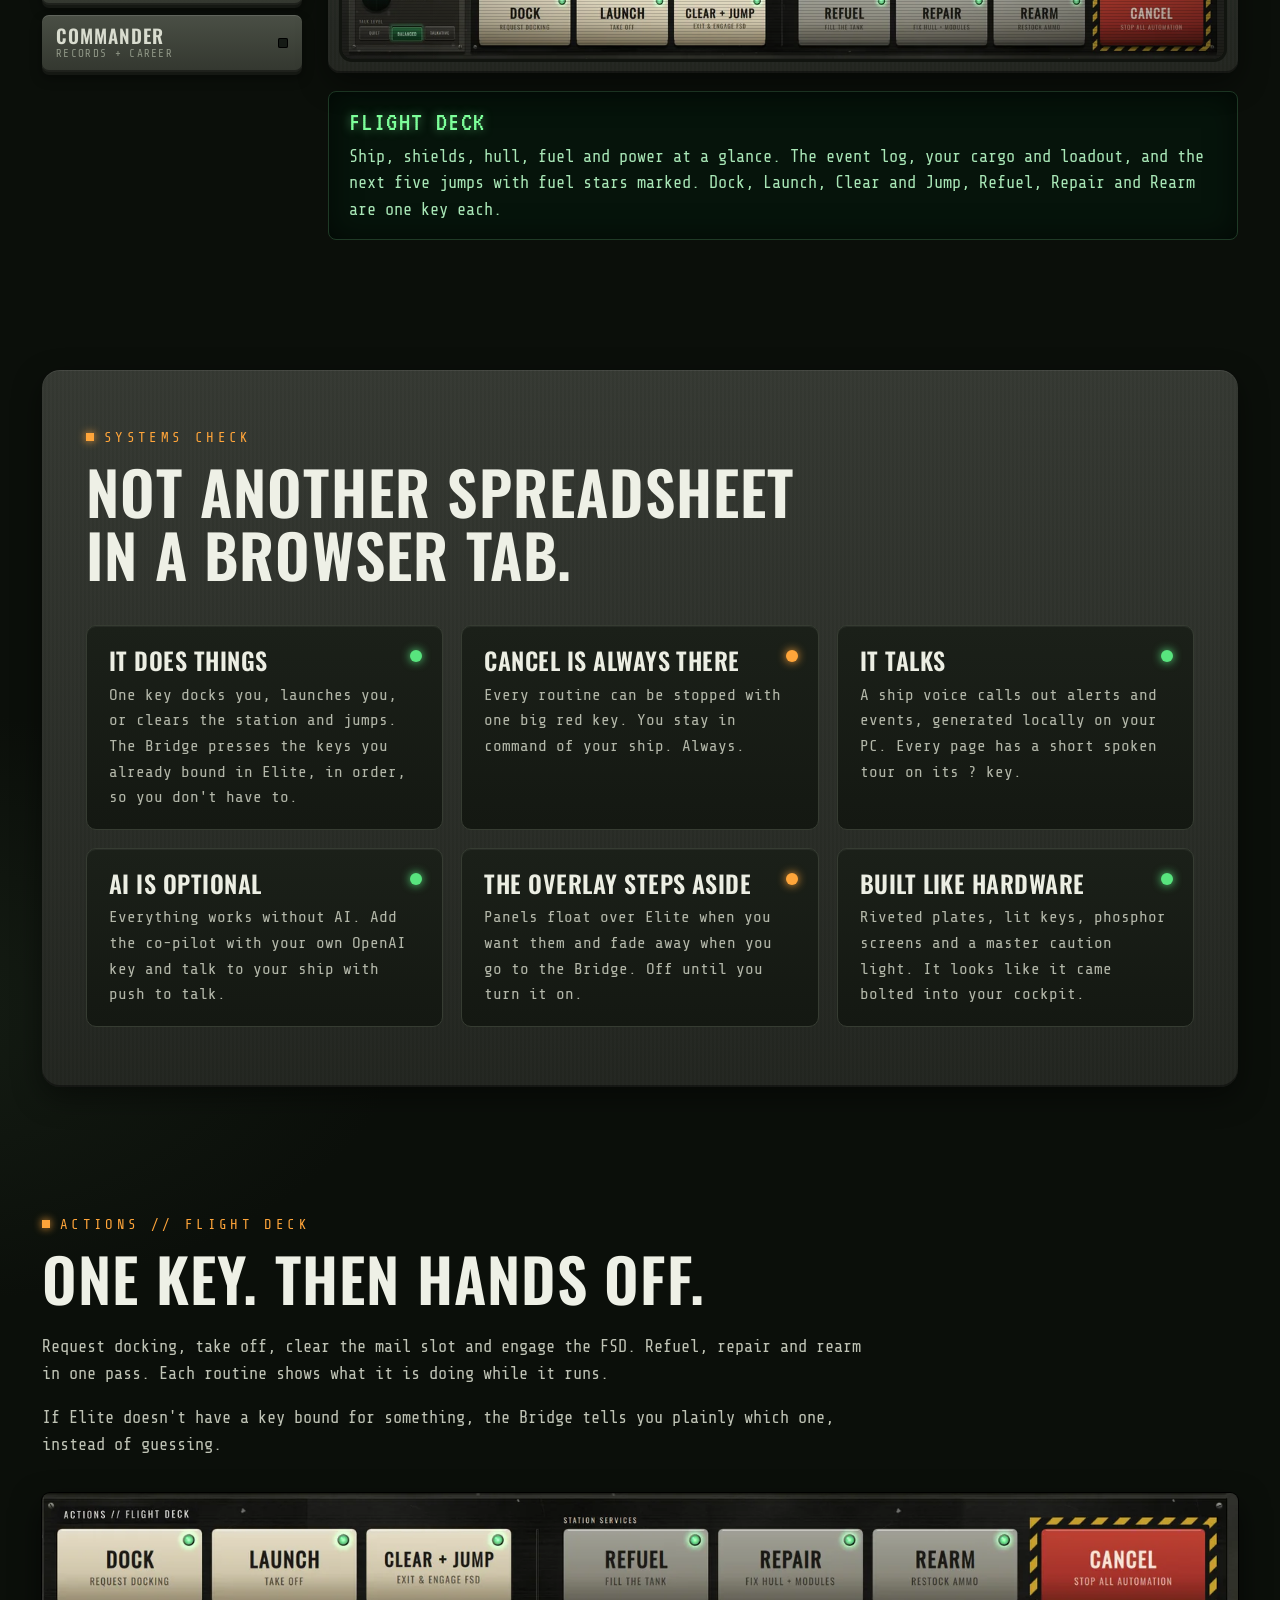
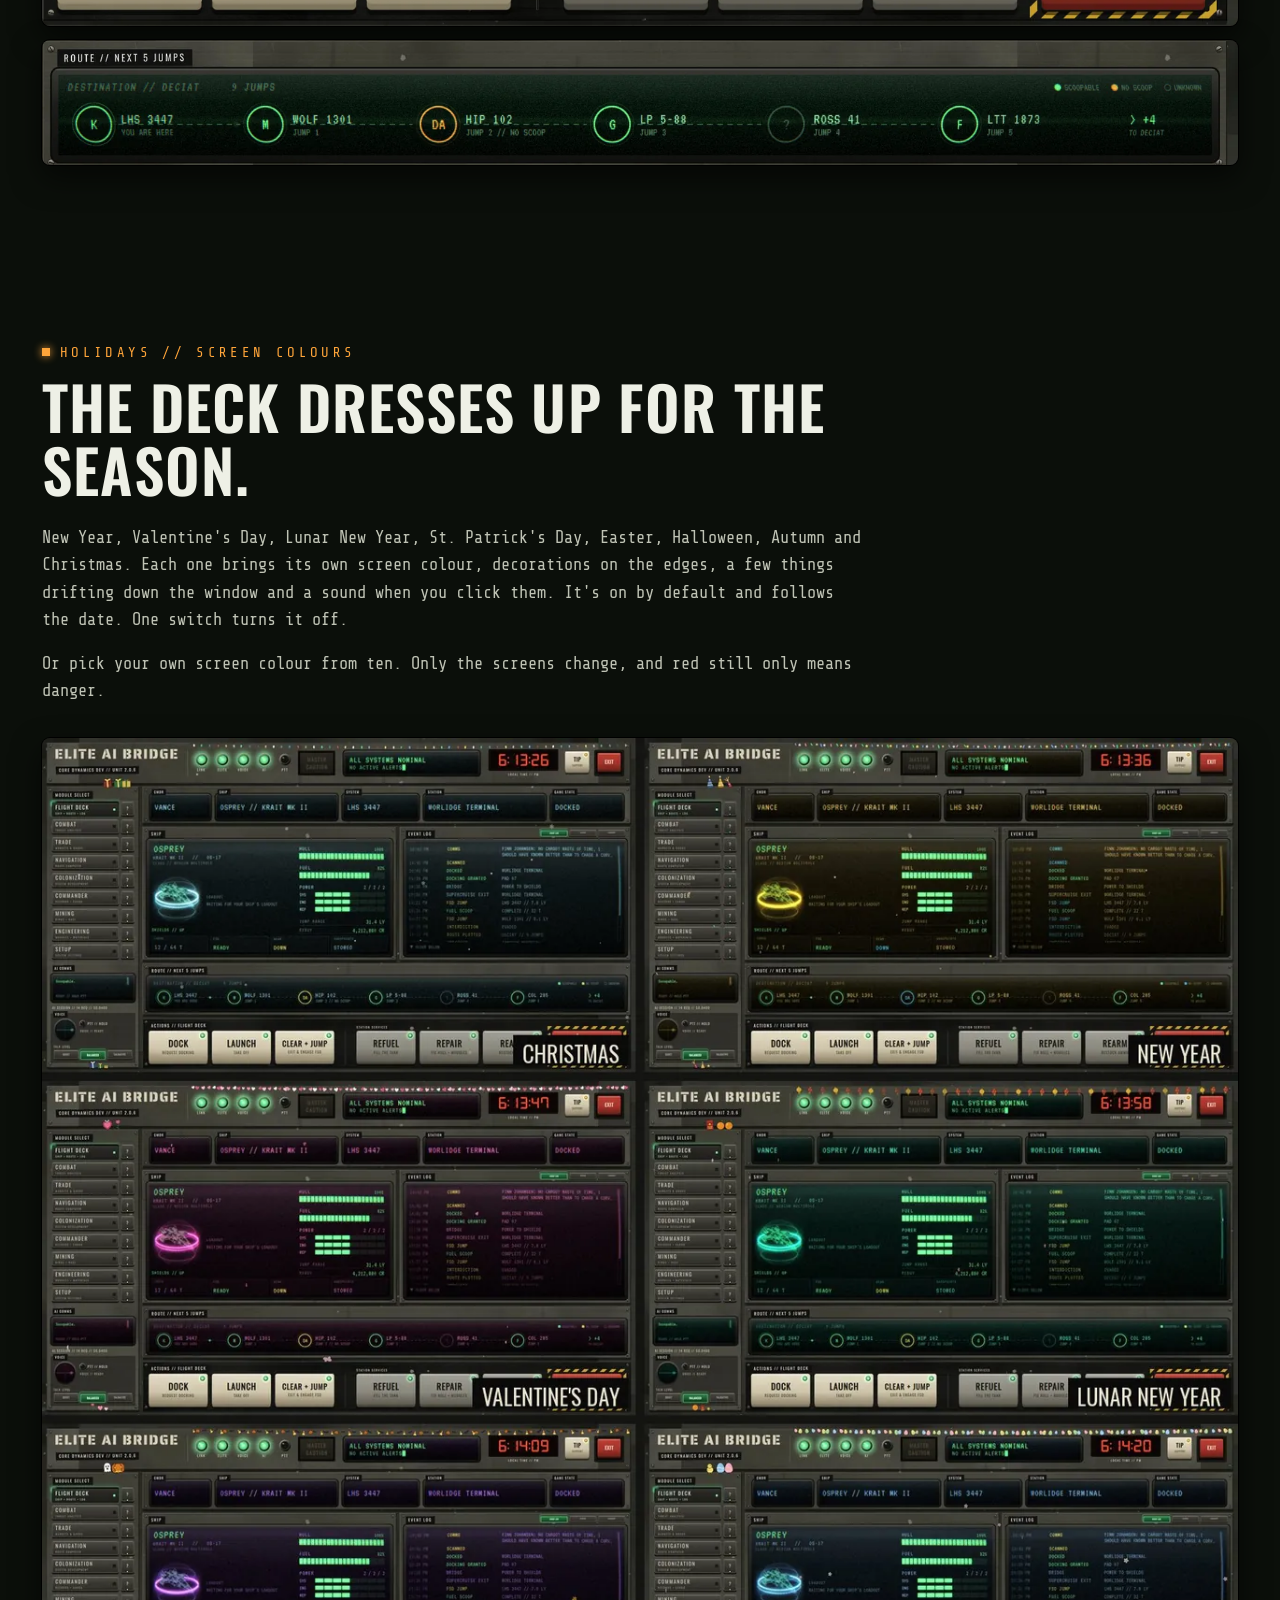
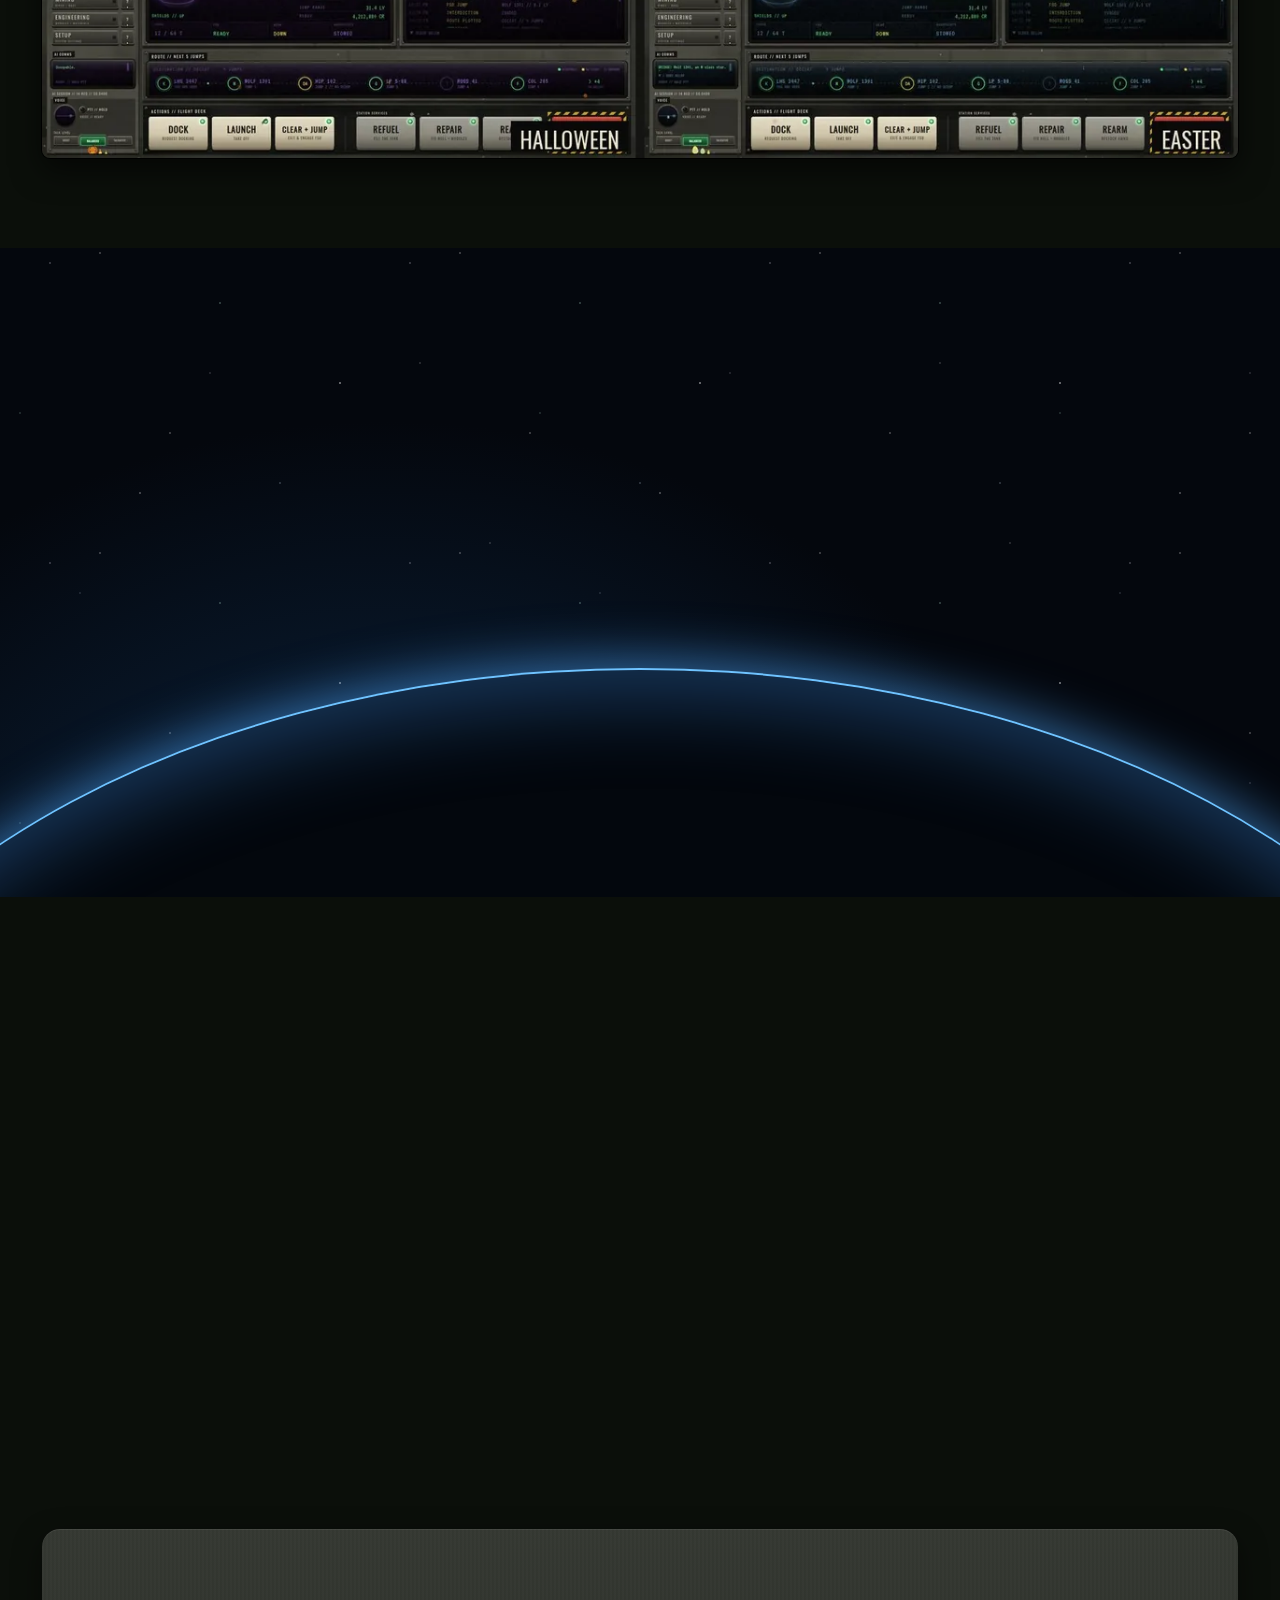
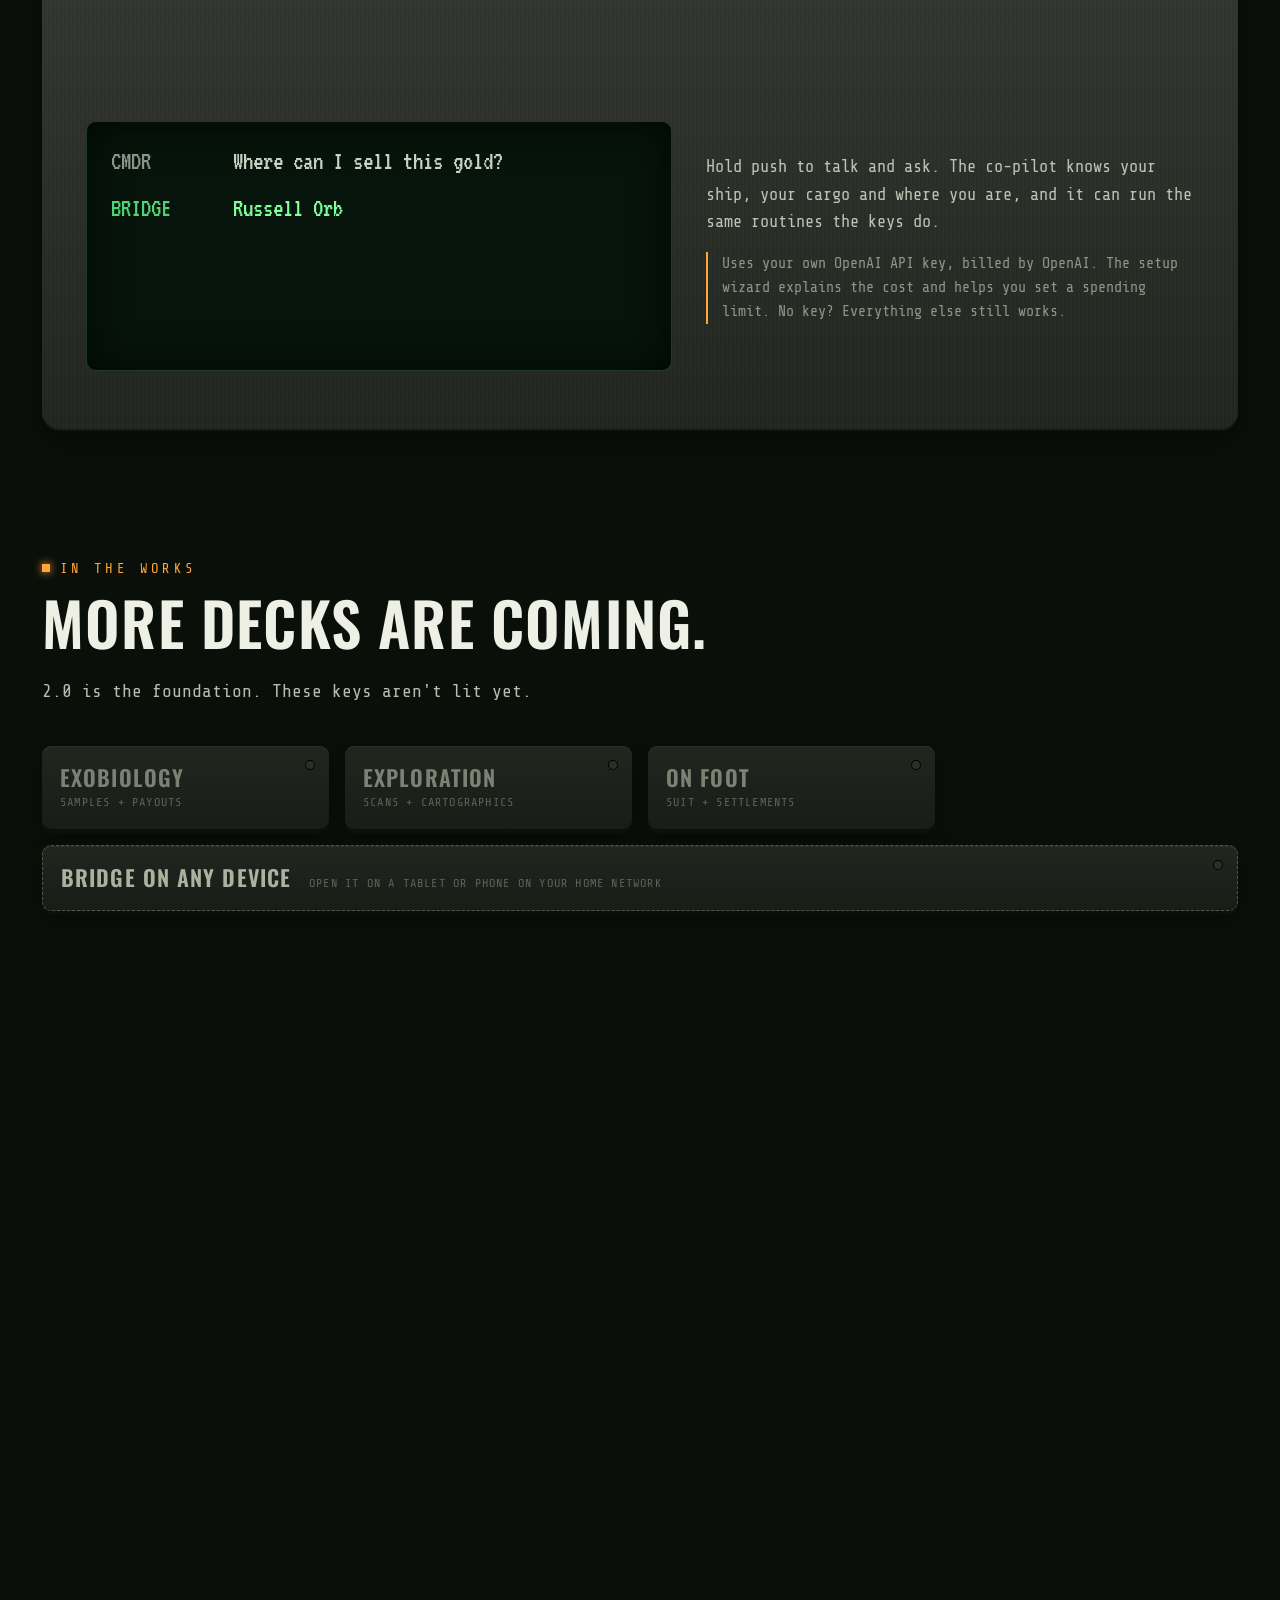
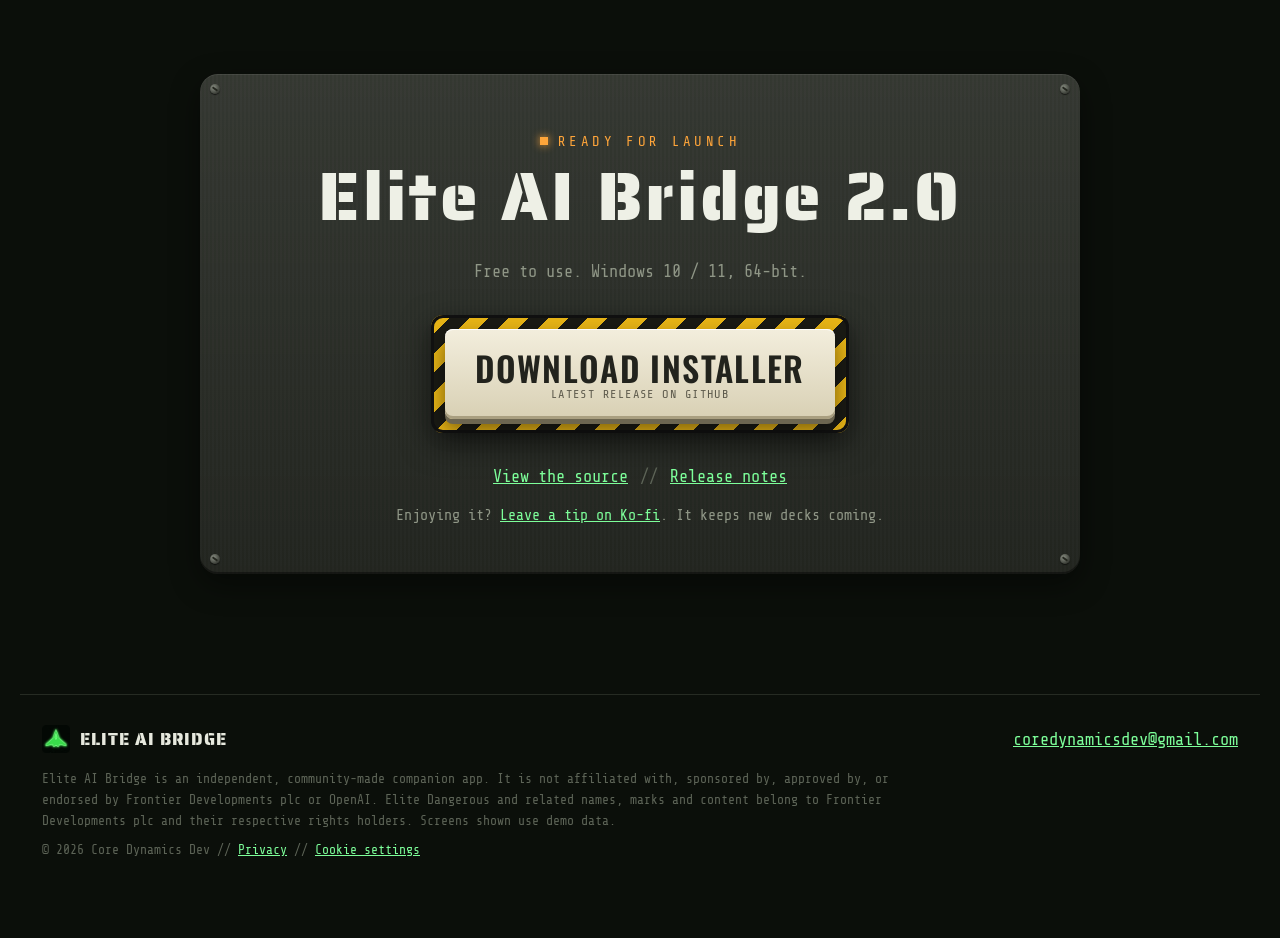
==== commit fb375c1d: "2.0.6: holidays section, Ship's Log, unit tag" ====
--- a/index.html
+++ b/index.html
@@ -48,7 +48,7 @@
 <header class="plate top" id="top">
   <a class="brand" href="#top" aria-label="Elite AI Bridge home">
     <img src="assets/img/icon-64.png" width="40" height="40" alt="">
-    <span class="brand-text"><b>ELITE AI BRIDGE</b><small id="unitTag">CORE DYNAMICS DEV // UNIT 2.0.5</small></span>
+    <span class="brand-text"><b>ELITE AI BRIDGE</b><small id="unitTag">CORE DYNAMICS DEV // UNIT 2.0.6</small></span>
   </a>
   <div class="leds" aria-hidden="true">
     <span class="led" data-led="0"><i></i>LINK</span>
@@ -98,7 +98,7 @@
   </div>
 
   <ul class="ticker" aria-label="Highlights">
-    <li>LIVE SHIP DATA</li><li>ONE-CLICK ROUTINES</li><li>BOUNTY HUNTING</li><li>TRADE LOOPS</li><li>COLONY HAULING</li><li>IN-GAME OVERLAY</li><li>SHIP VOICE</li><li>AI CO-PILOT (OPTIONAL)</li>
+    <li>LIVE SHIP DATA</li><li>ONE-CLICK ROUTINES</li><li>BOUNTY HUNTING</li><li>TRADE LOOPS</li><li>COLONY HAULING</li><li>IN-GAME OVERLAY</li><li>HOLIDAY DECKS</li><li>SHIP VOICE</li><li>AI CO-PILOT (OPTIONAL)</li>
   </ul>
 </section>
 
@@ -111,19 +111,19 @@
   </header>
   <div class="log-grid">
     <article class="log-latest readout" aria-labelledby="logVer">
-      <p class="log-meta"><span class="log-live"><i></i>LATEST</span><span id="logDate">1 NOV 2026</span></p>
-      <h3 class="ro-title" id="logVer">ELITE AI BRIDGE 2.0.5</h3>
+      <p class="log-meta"><span class="log-live"><i></i>LATEST</span><span id="logDate">6 NOV 2026</span></p>
+      <h3 class="ro-title" id="logVer">ELITE AI BRIDGE 2.0.6</h3>
       <ul class="log-items" id="logItems">
-        <li><b>MINING page</b> a verdict on every rock you prospect, your haul and where to sell it, rings near you, and surface mining in the Rhino.</li>
-        <li><b>ENGINEERING page</b> engineered modules on your ship and in storage, your engineers, and your materials.</li>
-        <li><b>Commander page</b> deliveries on their way and a session debrief.</li>
-        <li><b>Fixes</b> auto dock, route plotting, and a launcher that repairs itself.</li>
+        <li><b>Trade search filters</b> landing pad size and space stations only, from a test pilot's request.</li>
+        <li><b>Holidays</b> seasonal decorations through the year, on by default and following the date.</li>
+        <li><b>Screen colours</b> ten to choose from, from Old School Amber to Ice Blue.</li>
       </ul>
-      <a class="key key-grey key-sm log-key" id="logLink" href="https://github.com/CoreDynamicsDev/Elite-AI-Bridge-Download/releases/tag/v2.0.5" rel="noopener" data-track="release_notes_click" data-loc="ship_log">FULL NOTES</a>
+      <a class="key key-grey key-sm log-key" id="logLink" href="https://github.com/CoreDynamicsDev/Elite-AI-Bridge-Download/releases/tag/v2.0.6" rel="noopener" data-track="release_notes_click" data-loc="ship_log">FULL NOTES</a>
     </article>
     <div class="log-past">
       <p class="log-past-h">EARLIER RELEASES</p>
       <ol class="log-list" id="logList">
+        <li><a href="https://github.com/CoreDynamicsDev/Elite-AI-Bridge-Download/releases/tag/v2.0.5" rel="noopener" data-track="release_notes_click" data-loc="ship_log_past"><b>2.0.5</b><span>1 NOV 2026</span><em>Mining and Engineering pages, docking and route plot fixes</em></a></li>
         <li><a href="https://github.com/CoreDynamicsDev/Elite-AI-Bridge-Download/releases/tag/v2.0.4" rel="noopener" data-track="release_notes_click" data-loc="ship_log_past"><b>2.0.4</b><span>24 OCT 2026</span><em>Old school amber screen theme, startup sound</em></a></li>
       </ol>
       <a class="log-all" href="https://github.com/CoreDynamicsDev/Elite-AI-Bridge-Download/releases" rel="noopener" data-track="release_notes_click" data-loc="ship_log_all">All releases on GitHub</a>
@@ -241,6 +241,19 @@
   </figure>
 </section>
 
+<!-- ============ HOLIDAYS ============ -->
+<section class="sec stack" id="holidays" aria-labelledby="hol-h">
+  <div class="split-copy">
+    <p class="tag">HOLIDAYS // SCREEN COLOURS</p>
+    <h2 id="hol-h">The deck dresses up for the season.</h2>
+    <p>New Year, Valentine's Day, Lunar New Year, St. Patrick's Day, Easter, Halloween, Autumn and Christmas. Each one brings its own screen colour, decorations on the edges, a few things drifting down the window and a sound when you click them. It's on by default and follows the date. One switch turns it off.</p>
+    <p>Or pick your own screen colour from ten. Only the screens change, and red still only means danger.</p>
+  </div>
+  <figure class="strip">
+    <img src="assets/img/holidays-1280.webp" srcset="assets/img/holidays-640.webp 640w, assets/img/holidays-1280.webp 1280w" sizes="(max-width: 900px) 94vw, 1180px" width="1280" height="1091" alt="Six holiday looks on the Flight Deck: Christmas lights and snow, New Year confetti in gold, Valentine's hearts in rose, Lunar New Year lanterns in jade, Halloween bats in purple, and Easter eggs in sky blue." loading="lazy">
+  </figure>
+</section>
+
 <!-- ============ OVERLAY ============ -->
 <section class="sec overlay-sec" id="overlay" aria-labelledby="ov-h">
   <div class="space" aria-hidden="true"><div class="stars"></div><div class="stars s2"></div><div class="arc"></div></div>
--- a/css/site.css
+++ b/css/site.css
@@ -298,3 +298,36 @@
 
 /* Responsive YouTube video within the cockpit frame */
 .video-embed{display:block;width:100%;aspect-ratio:16/9;height:auto;min-height:0;border:0;background:#000;border-radius:5px}
+
+/* ---------- ship's log (latest release, read from GitHub by js/updates.js) ---------- */
+#log{padding-top:60px}
+.log-grid{display:grid;grid-template-columns:1.45fr 1fr;gap:26px;align-items:start}
+.log-latest{position:relative;padding:22px 24px 24px}
+.log-meta{display:flex;justify-content:space-between;align-items:center;margin:0 0 10px;font:13px var(--tech);letter-spacing:.16em;color:var(--dim)}
+.log-live{display:flex;align-items:center;gap:8px;color:var(--phos)}
+.log-live i{width:9px;height:9px;border-radius:50%;background:var(--phos);box-shadow:0 0 8px var(--phos);animation:blink 1.6s steps(1) infinite}
+.log-latest .ro-title{font-size:clamp(28px,3.4vw,40px);margin-bottom:14px}
+.log-items{list-style:none;margin:0 0 20px;padding:0;display:grid;gap:10px}
+.log-items li{position:relative;padding-left:22px;color:#a8e6b6;font:16px/1.5 var(--tech)}
+.log-items li::before{content:"\25B8";position:absolute;left:2px;top:0;color:var(--phos2)}
+.log-items b{color:var(--phos);font-weight:400;text-shadow:0 0 6px rgba(125,255,154,.35);margin-right:4px}
+.log-key{min-width:0}
+.log-past{display:grid;gap:12px}
+.log-past-h{font:13px var(--tech);letter-spacing:.2em;color:var(--amber);margin:0}
+.log-list{list-style:none;margin:0;padding:0;display:grid;gap:8px}
+.log-list a{display:grid;grid-template-columns:auto 1fr;gap:2px 12px;text-decoration:none;padding:11px 14px;border-radius:8px;background:linear-gradient(180deg,#1b2019,#141812);border:1px solid #363c32;box-shadow:inset 0 1px 0 rgba(255,255,255,.05)}
+.log-list a:hover{border-color:#4fdc78}
+.log-list b{font:600 19px/1 var(--head);letter-spacing:.05em;color:#e7e9de}
+.log-list span{font:12px/1.6 var(--tech);letter-spacing:.12em;color:var(--dim);justify-self:end}
+.log-list em{grid-column:1/-1;font-style:normal;color:#b3b7a9;font-size:15px;line-height:1.4}
+.log-all{font:13px var(--tech);letter-spacing:.12em;color:var(--dim)}
+.log-all:hover{color:var(--ink)}
+.crew{margin-top:14px;padding-top:16px;border-top:1px solid #2a3027;display:grid;gap:8px}
+.crew-list{list-style:none;margin:0;padding:0;display:flex;flex-wrap:wrap;gap:8px}
+.crew-list li{padding:7px 12px;border-radius:6px;background:var(--crt);border:1px solid #1f3a26}
+.crew-list b{font:20px/1 var(--mono);font-weight:400;color:var(--phos);letter-spacing:.05em;text-shadow:0 0 8px rgba(125,255,154,.4)}
+.crew-note{margin:0;color:#b3b7a9;font-size:15px}
+@media (max-width:900px){
+  .log-grid{grid-template-columns:1fr}
+  .log-latest{padding:18px 16px 20px}
+}
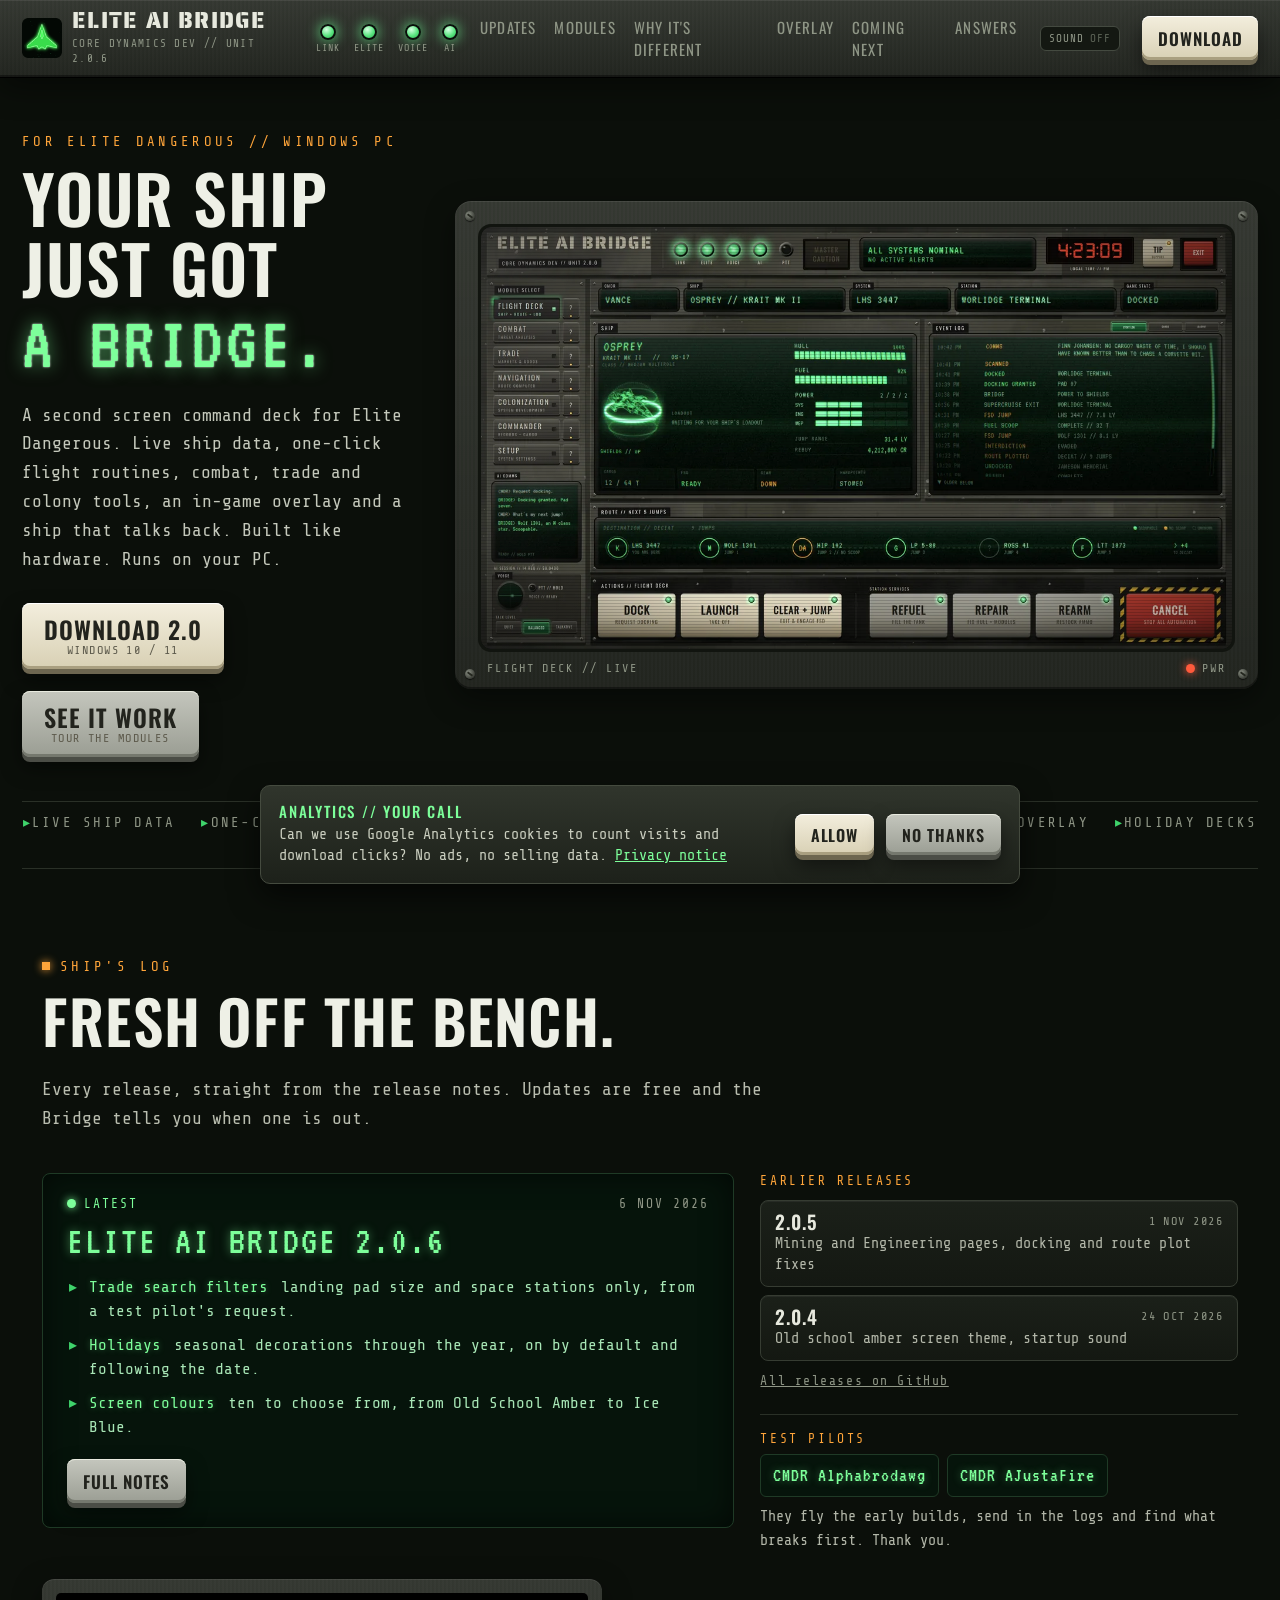
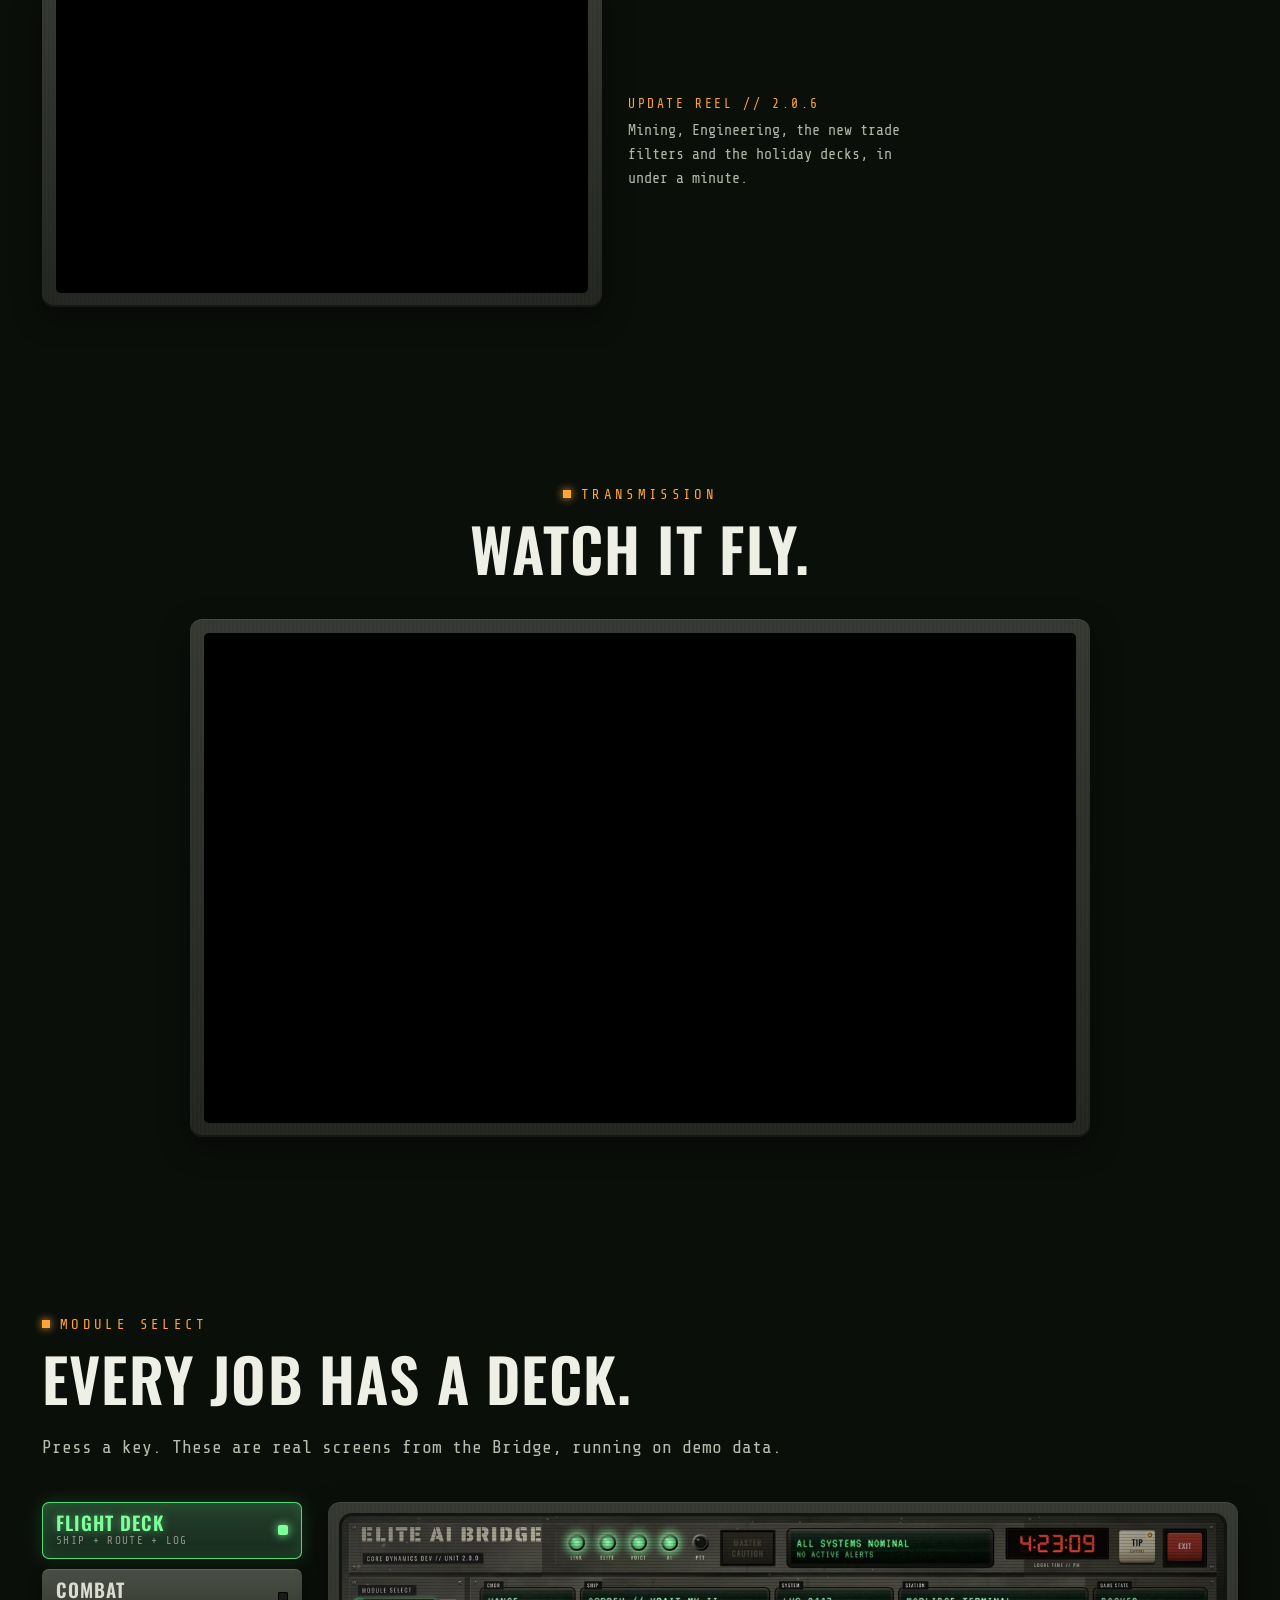
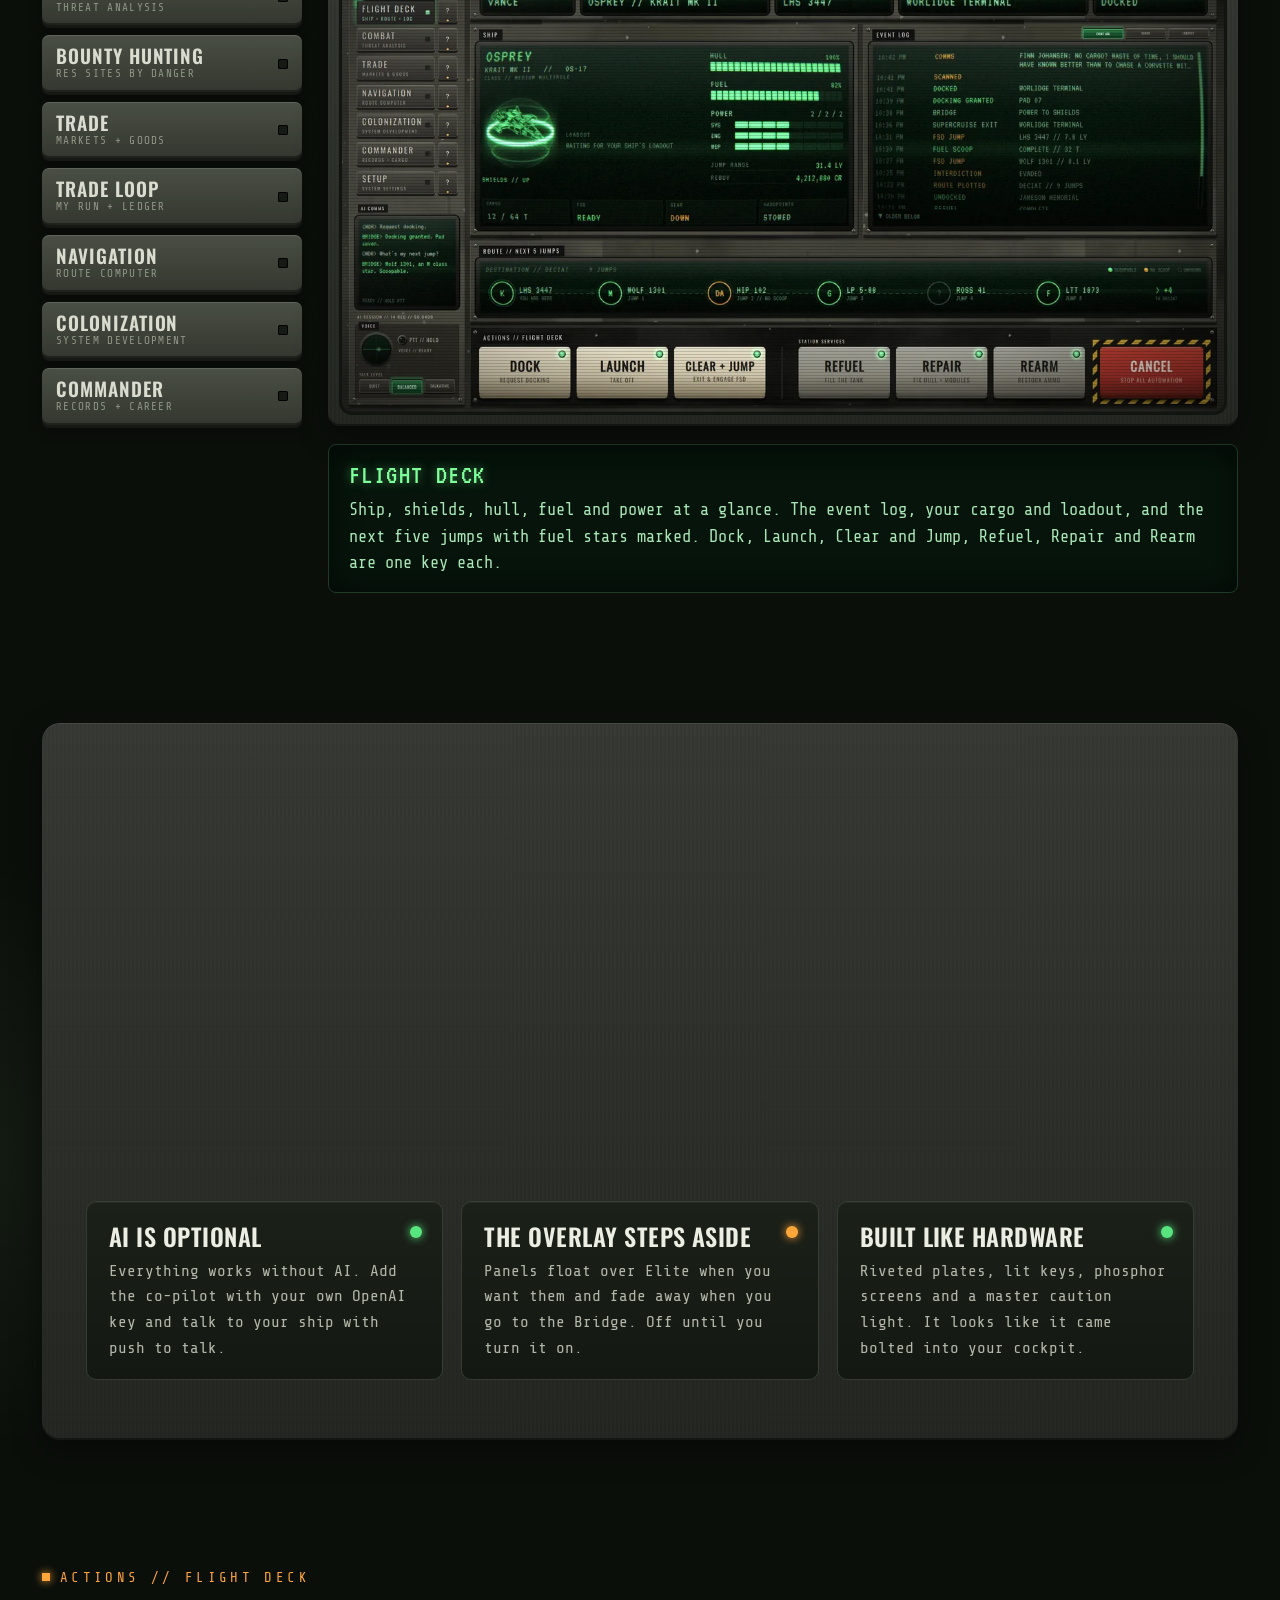
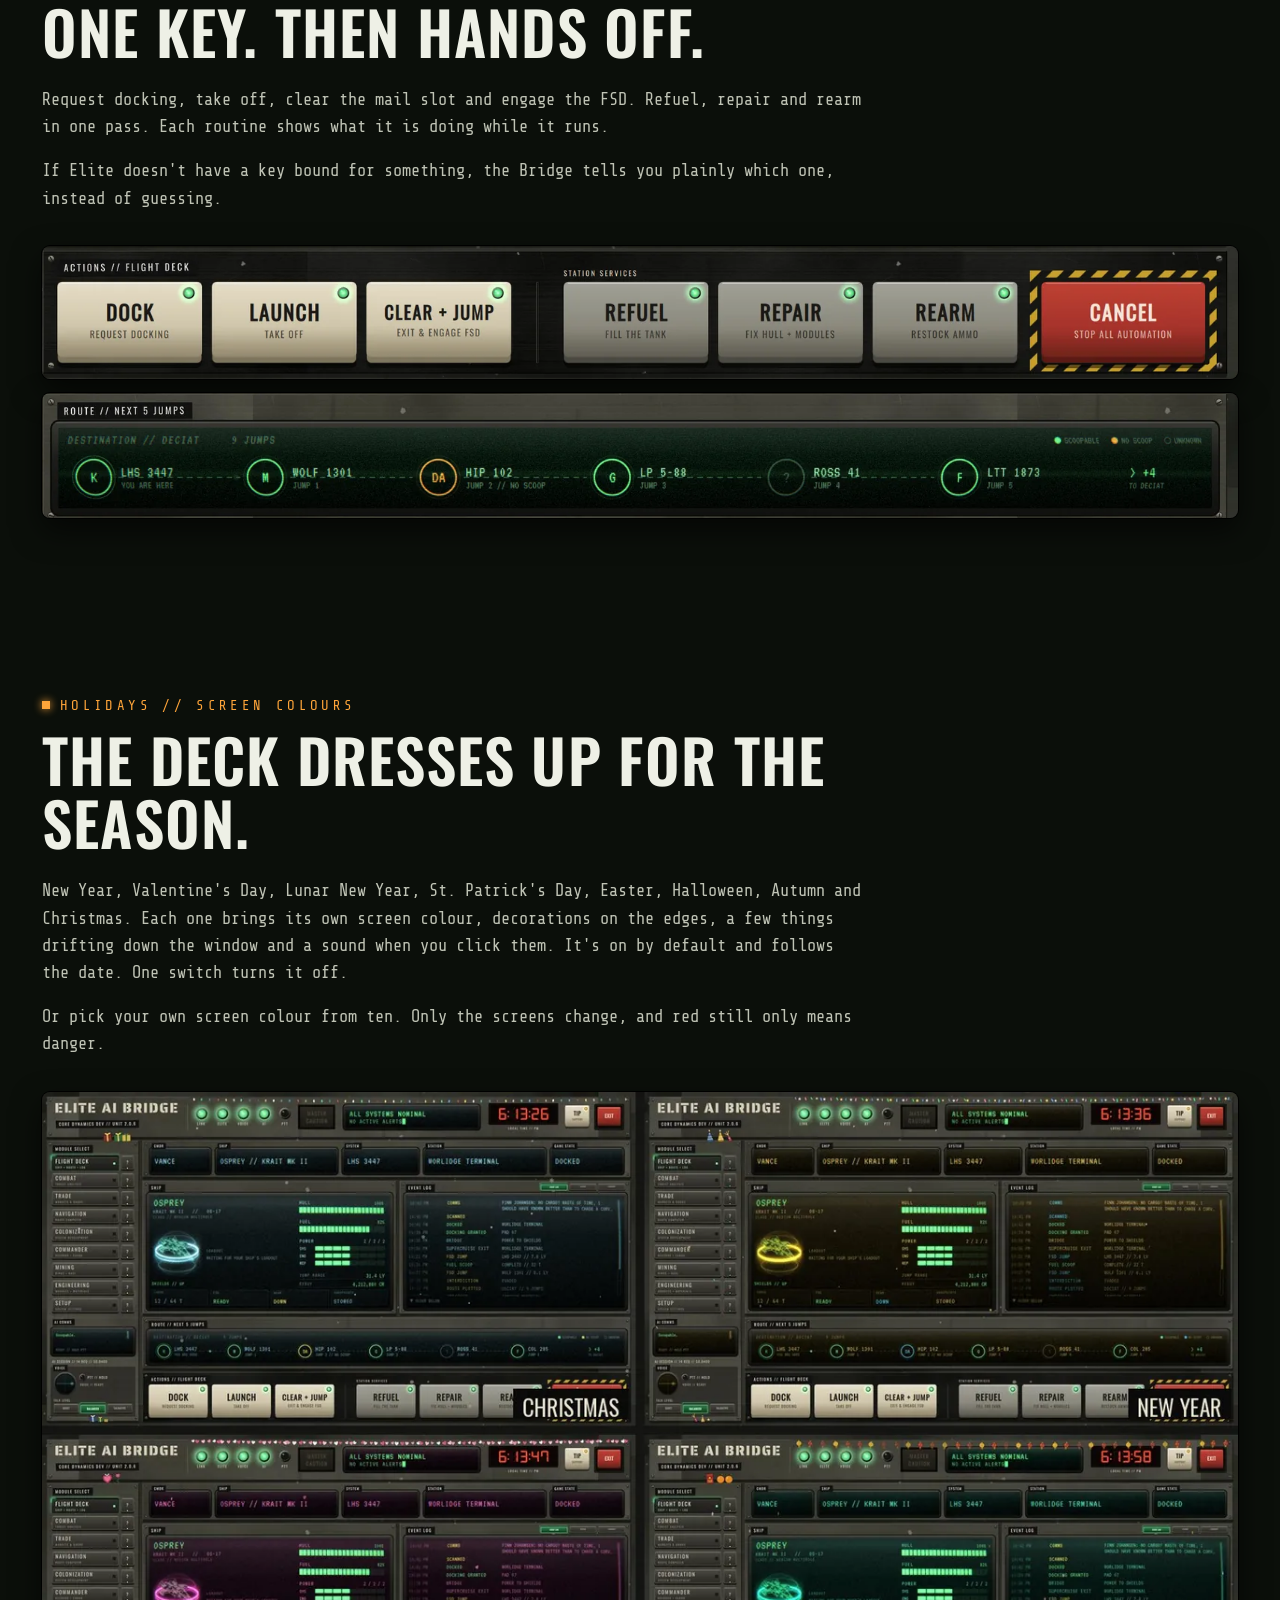
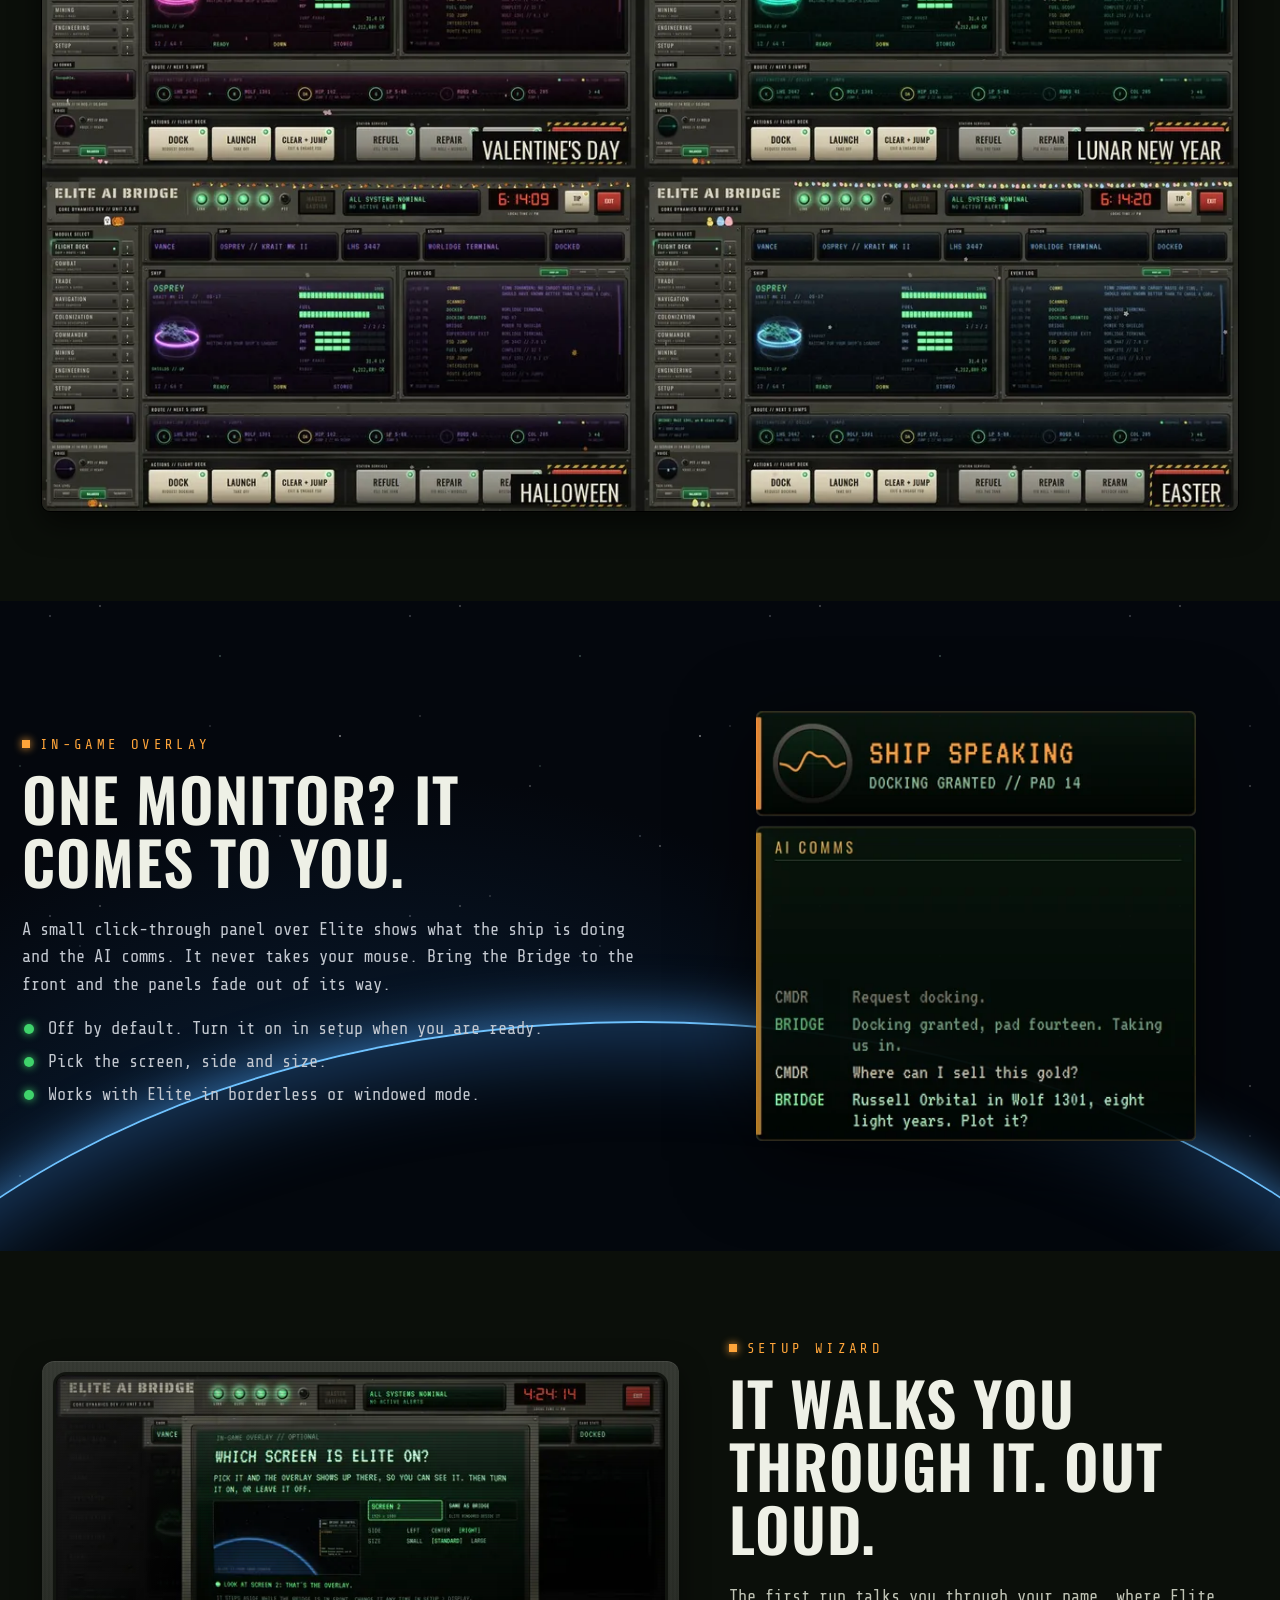
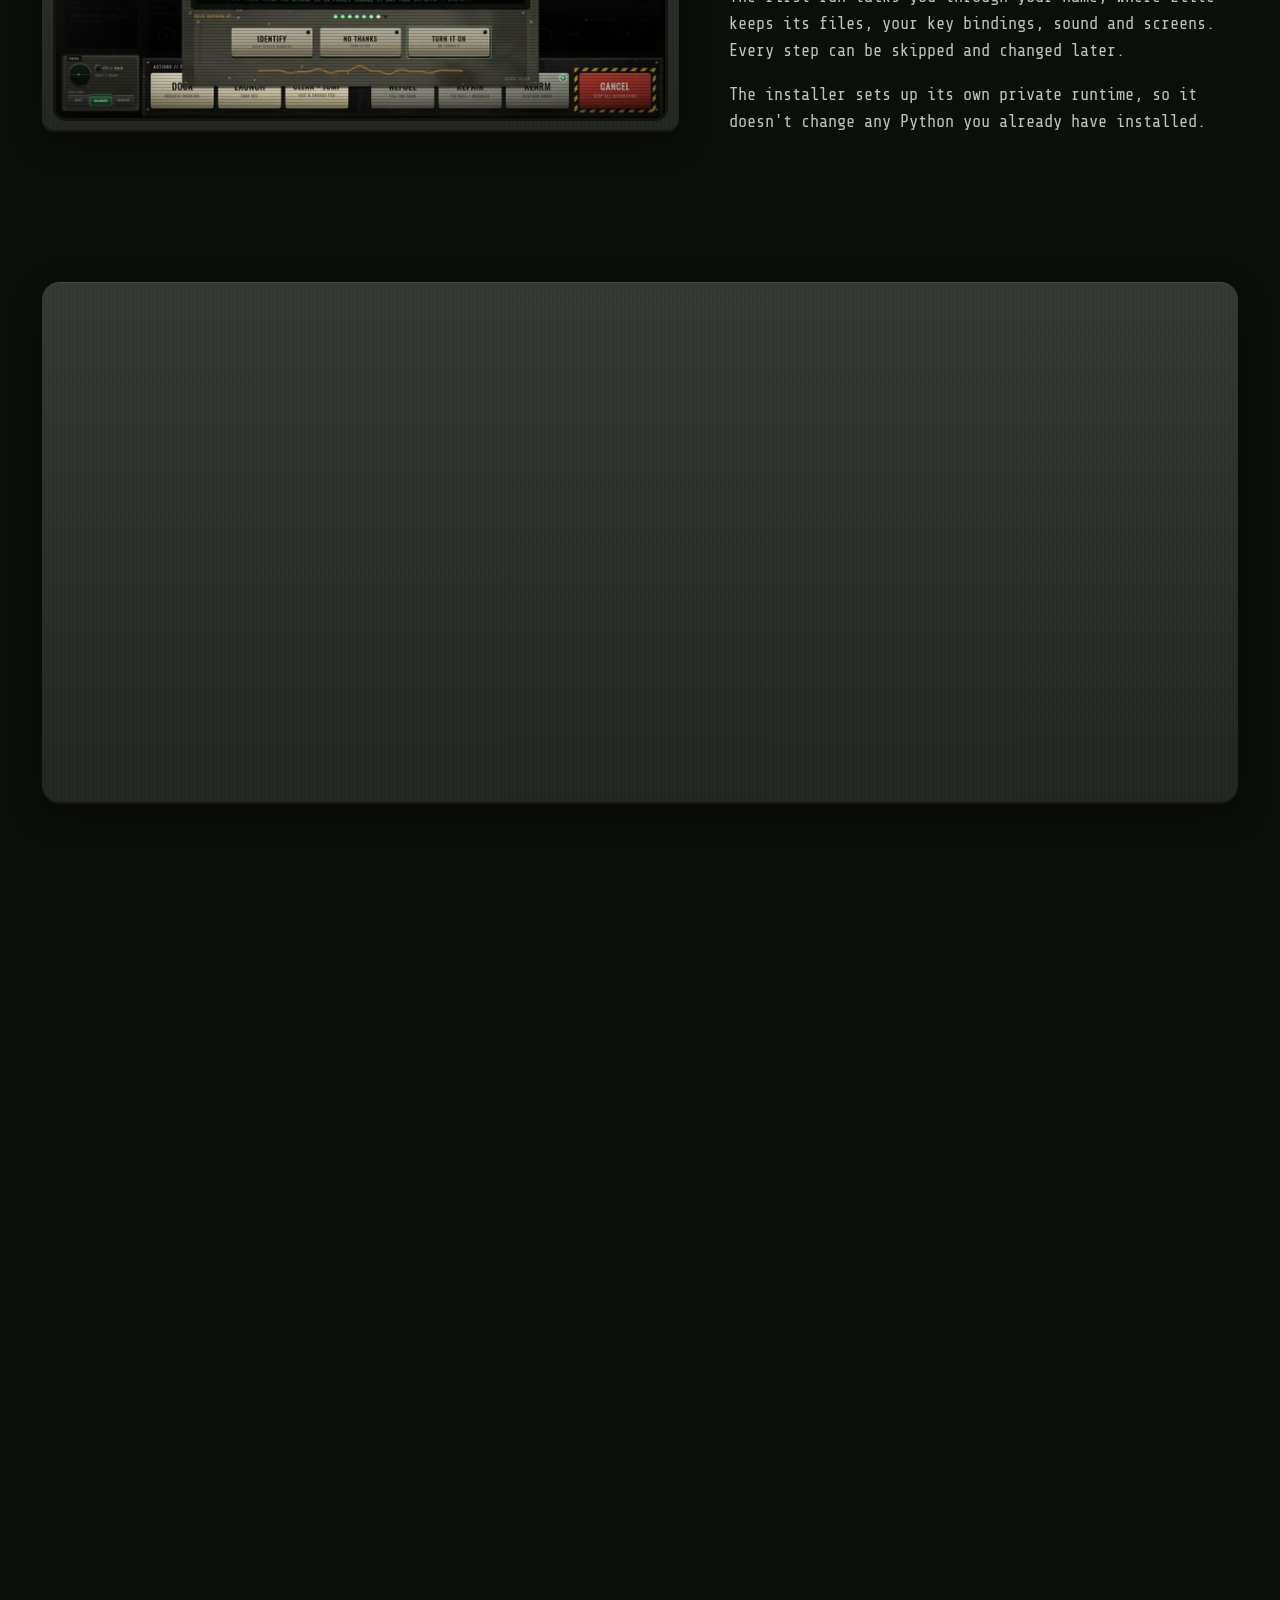
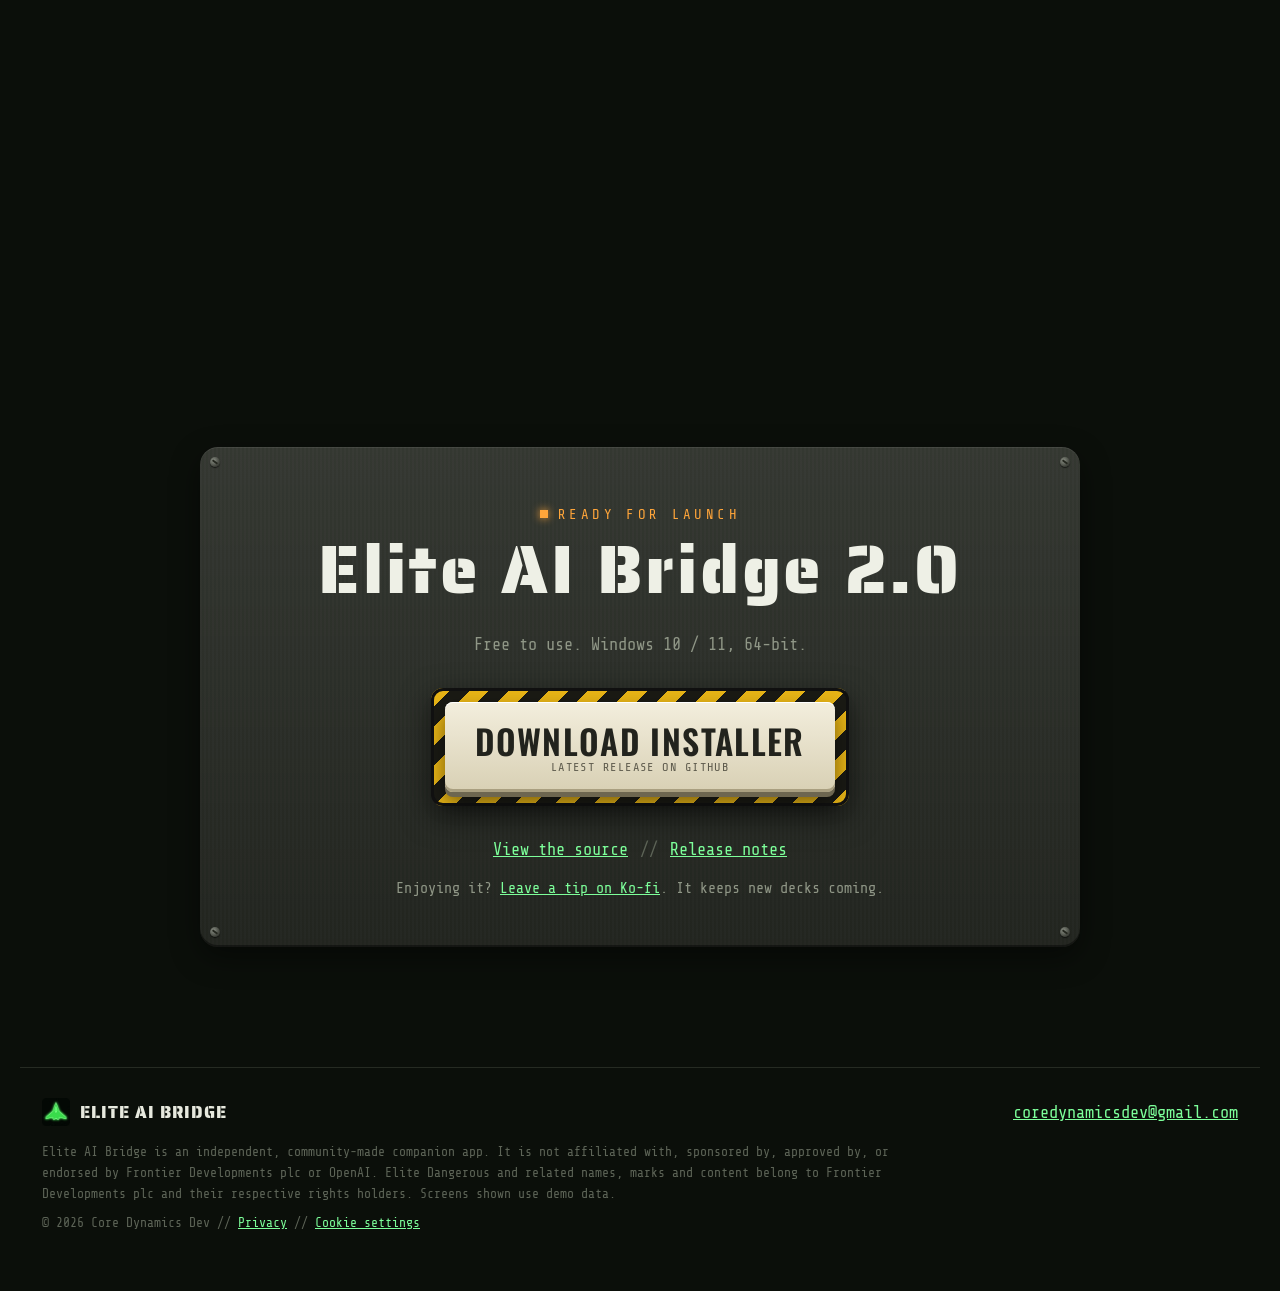
==== commit ba0976d3: "Add 2.0.6 update reel under the Ship's Log" ====
--- a/index.html
+++ b/index.html
@@ -137,6 +137,21 @@
       </div>
     </div>
   </div>
+  <div class="log-reel">
+    <div class="bezel bezel-tight reel-mon">
+      <iframe class="video-embed"
+        src="https://www.youtube-nocookie.com/embed/Xa2LIao-UFA"
+        title="Elite AI Bridge 2.0.6 update reel"
+        loading="lazy"
+        allow="accelerometer; autoplay; clipboard-write; encrypted-media; gyroscope; picture-in-picture; web-share"
+        referrerpolicy="strict-origin-when-cross-origin"
+        allowfullscreen></iframe>
+    </div>
+    <div class="reel-copy">
+      <p class="log-past-h">UPDATE REEL // 2.0.6</p>
+      <p>Mining, Engineering, the new trade filters and the holiday decks, in under a minute.</p>
+    </div>
+  </div>
 </section>
 
 <!-- ============ VIDEO ============ -->
--- a/css/site.css
+++ b/css/site.css
@@ -331,3 +331,8 @@
   .log-grid{grid-template-columns:1fr}
   .log-latest{padding:18px 16px 20px}
 }
+.log-reel{display:grid;grid-template-columns:minmax(0,560px) 1fr;gap:26px;align-items:center;margin-top:26px}
+.reel-copy{display:grid;gap:8px}
+.reel-copy p{margin:0}
+.reel-copy p:not(.log-past-h){color:#b3b7a9;font-size:15px;max-width:34ch}
+@media (max-width:900px){.log-reel{grid-template-columns:1fr;gap:12px}}
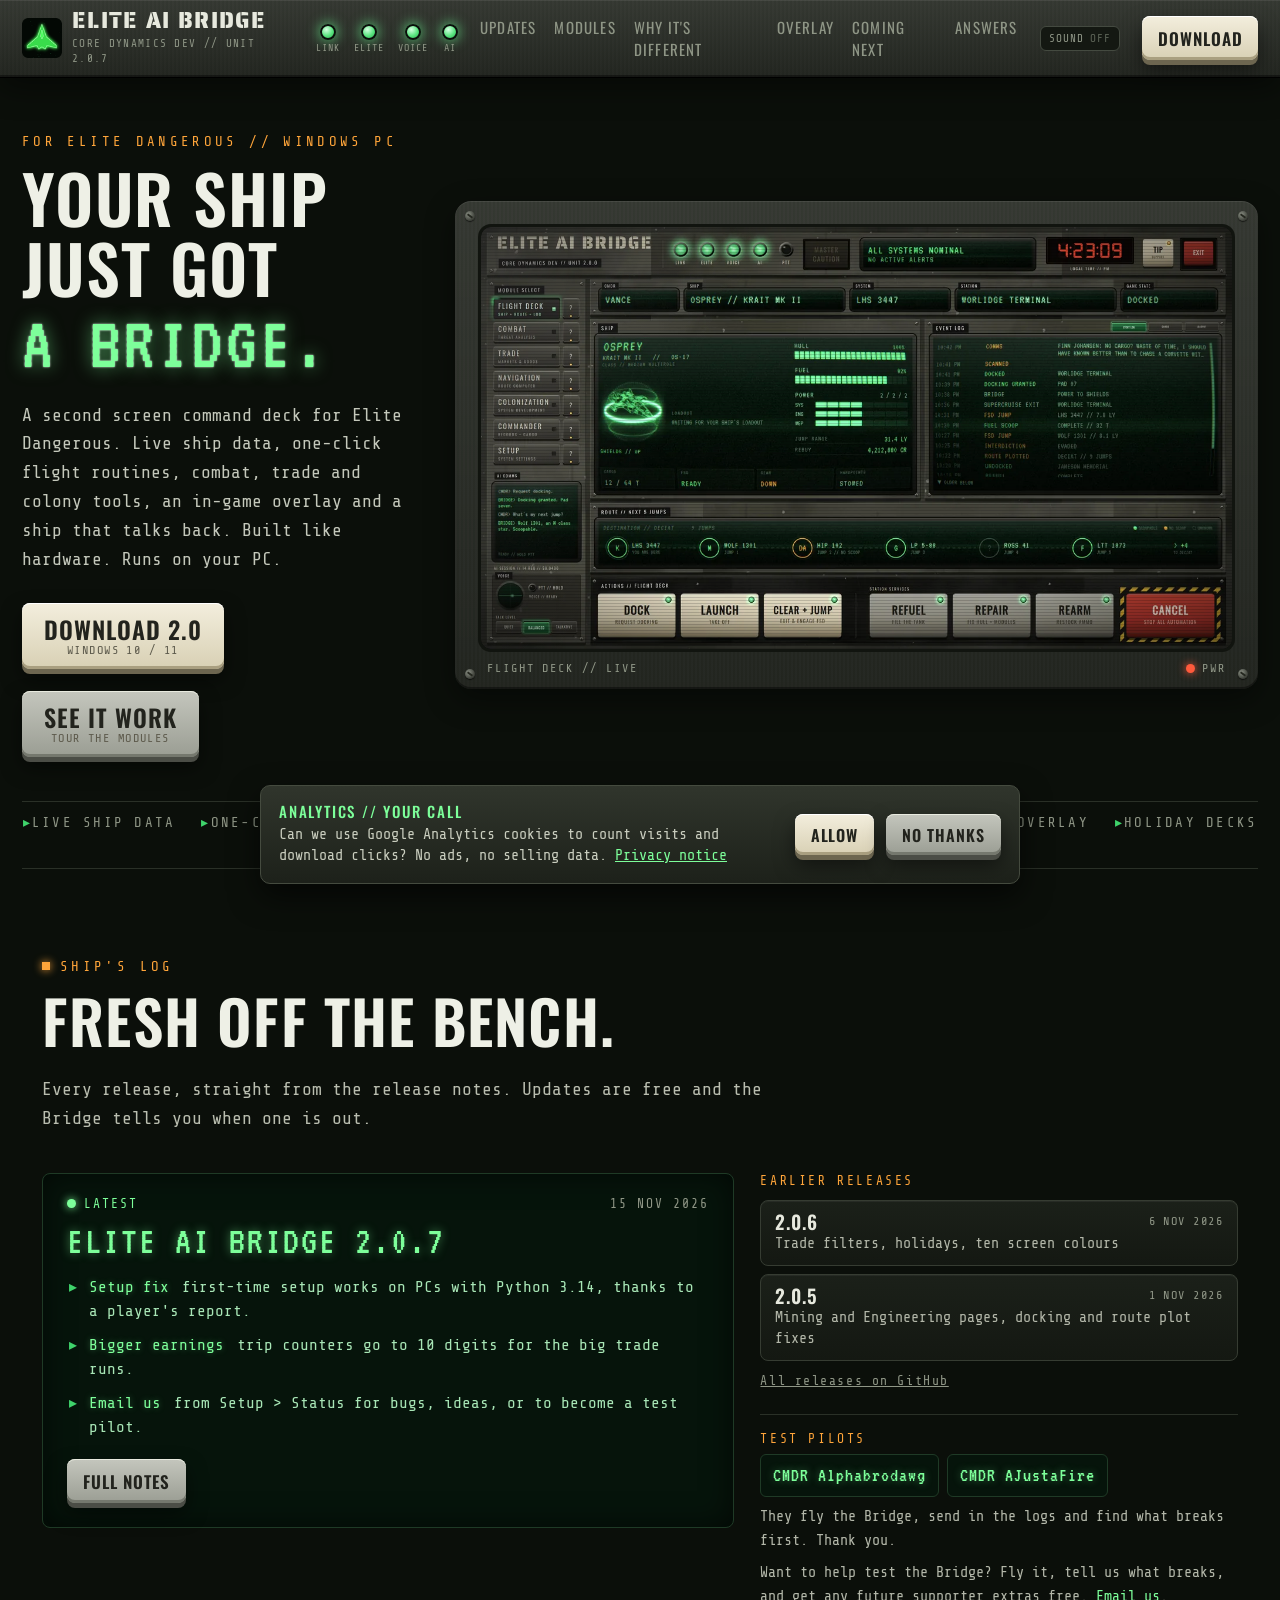
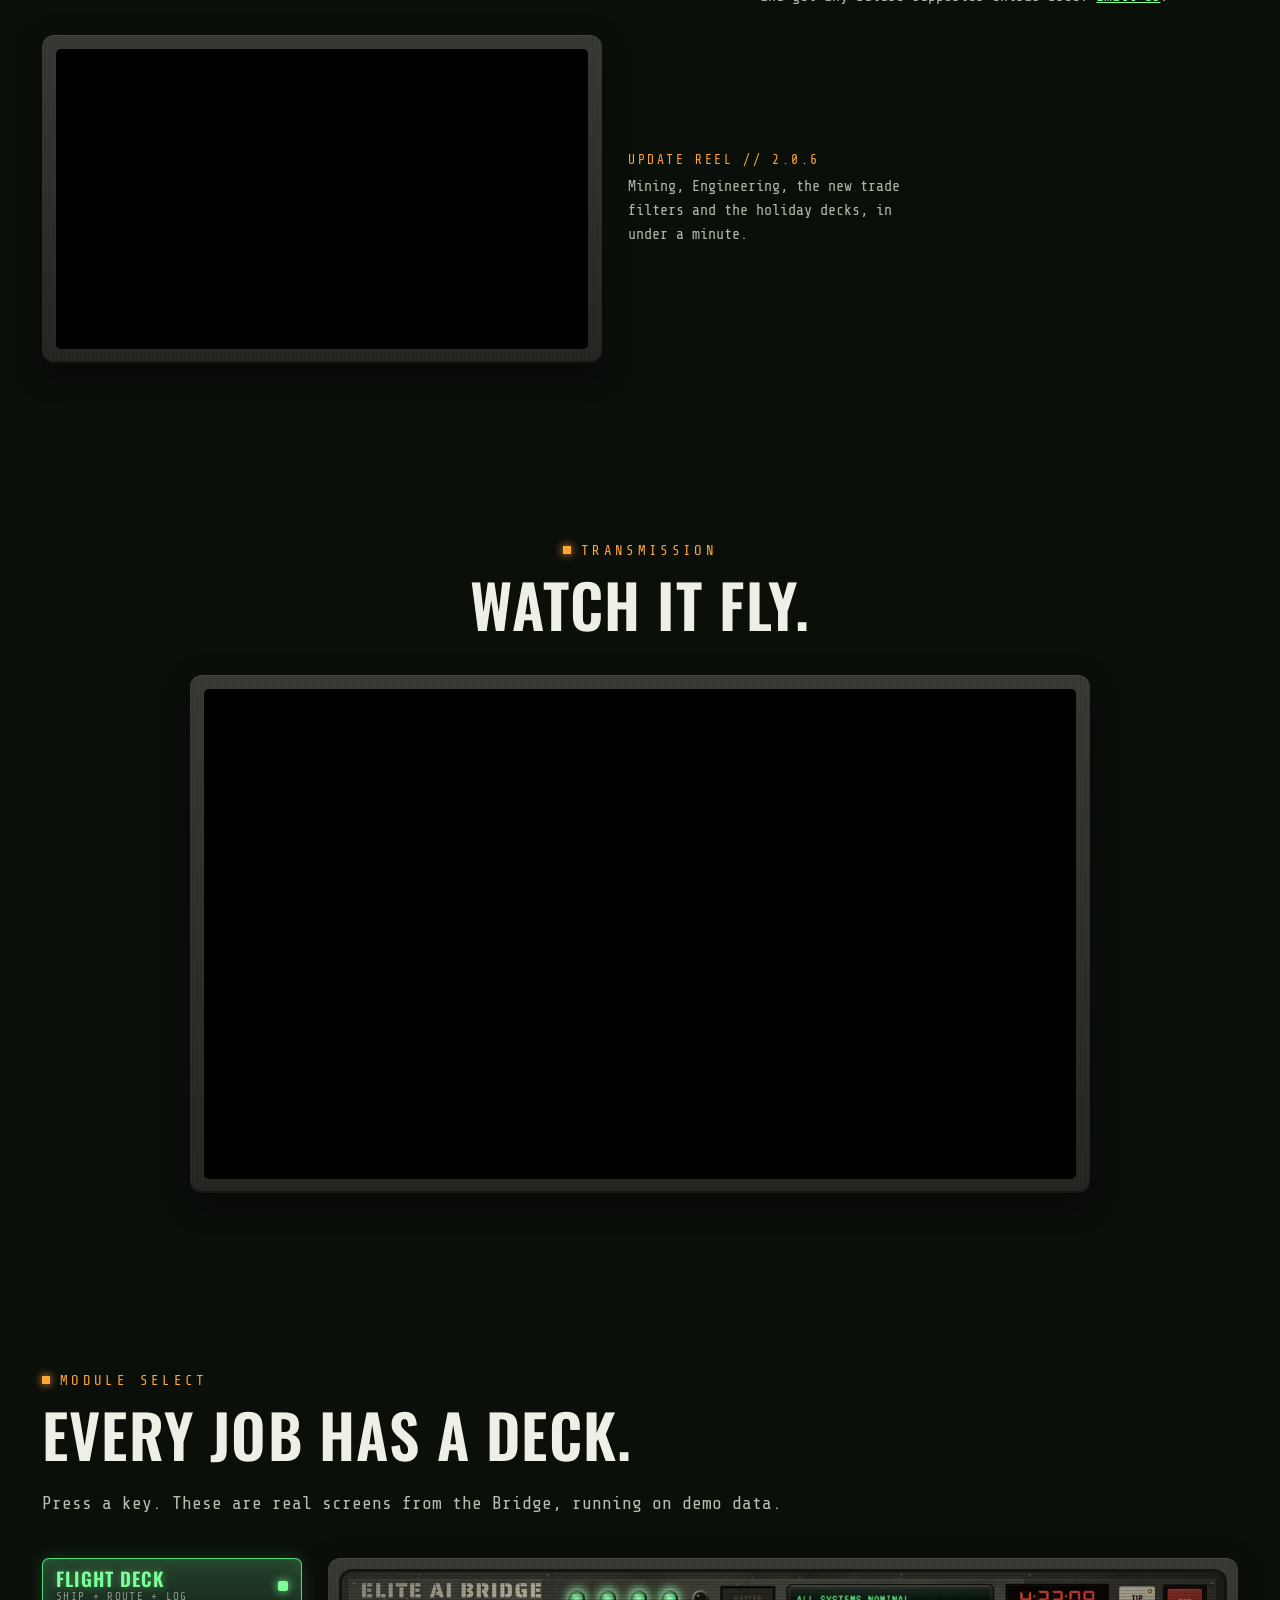
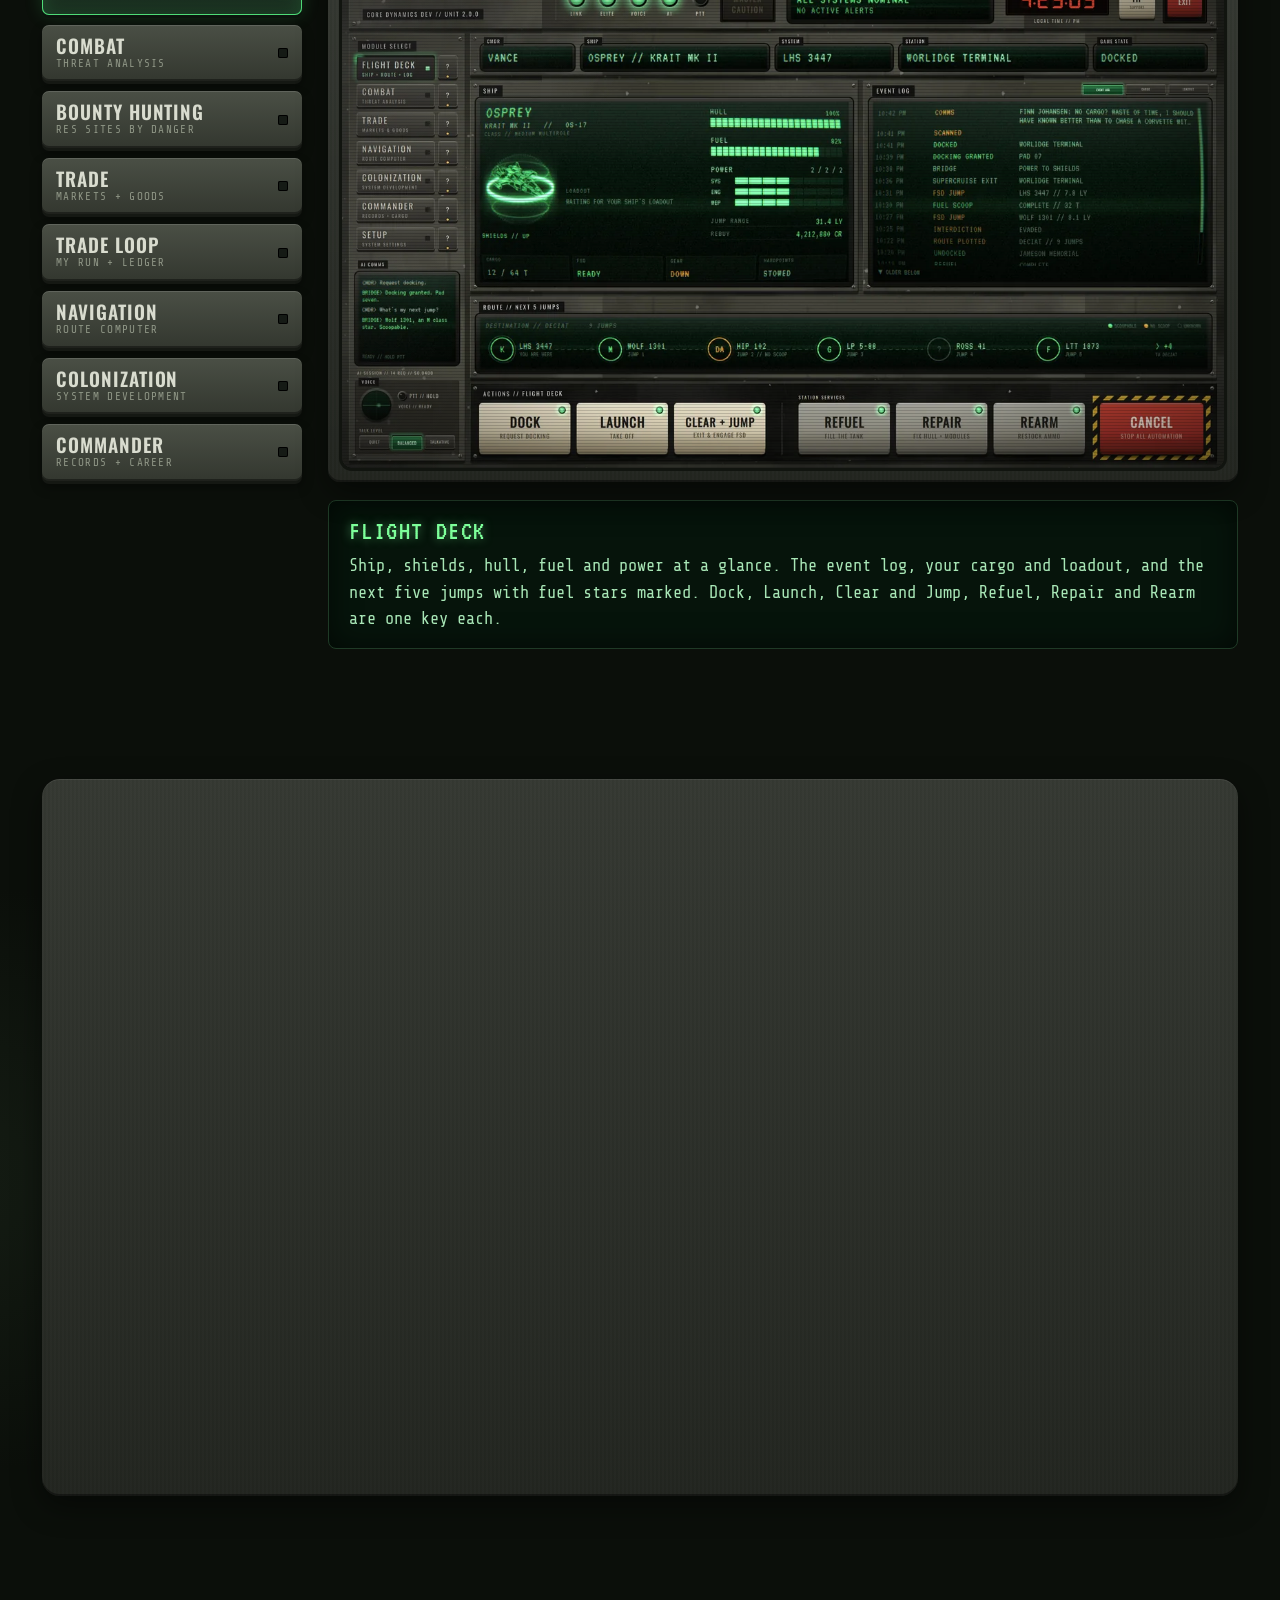
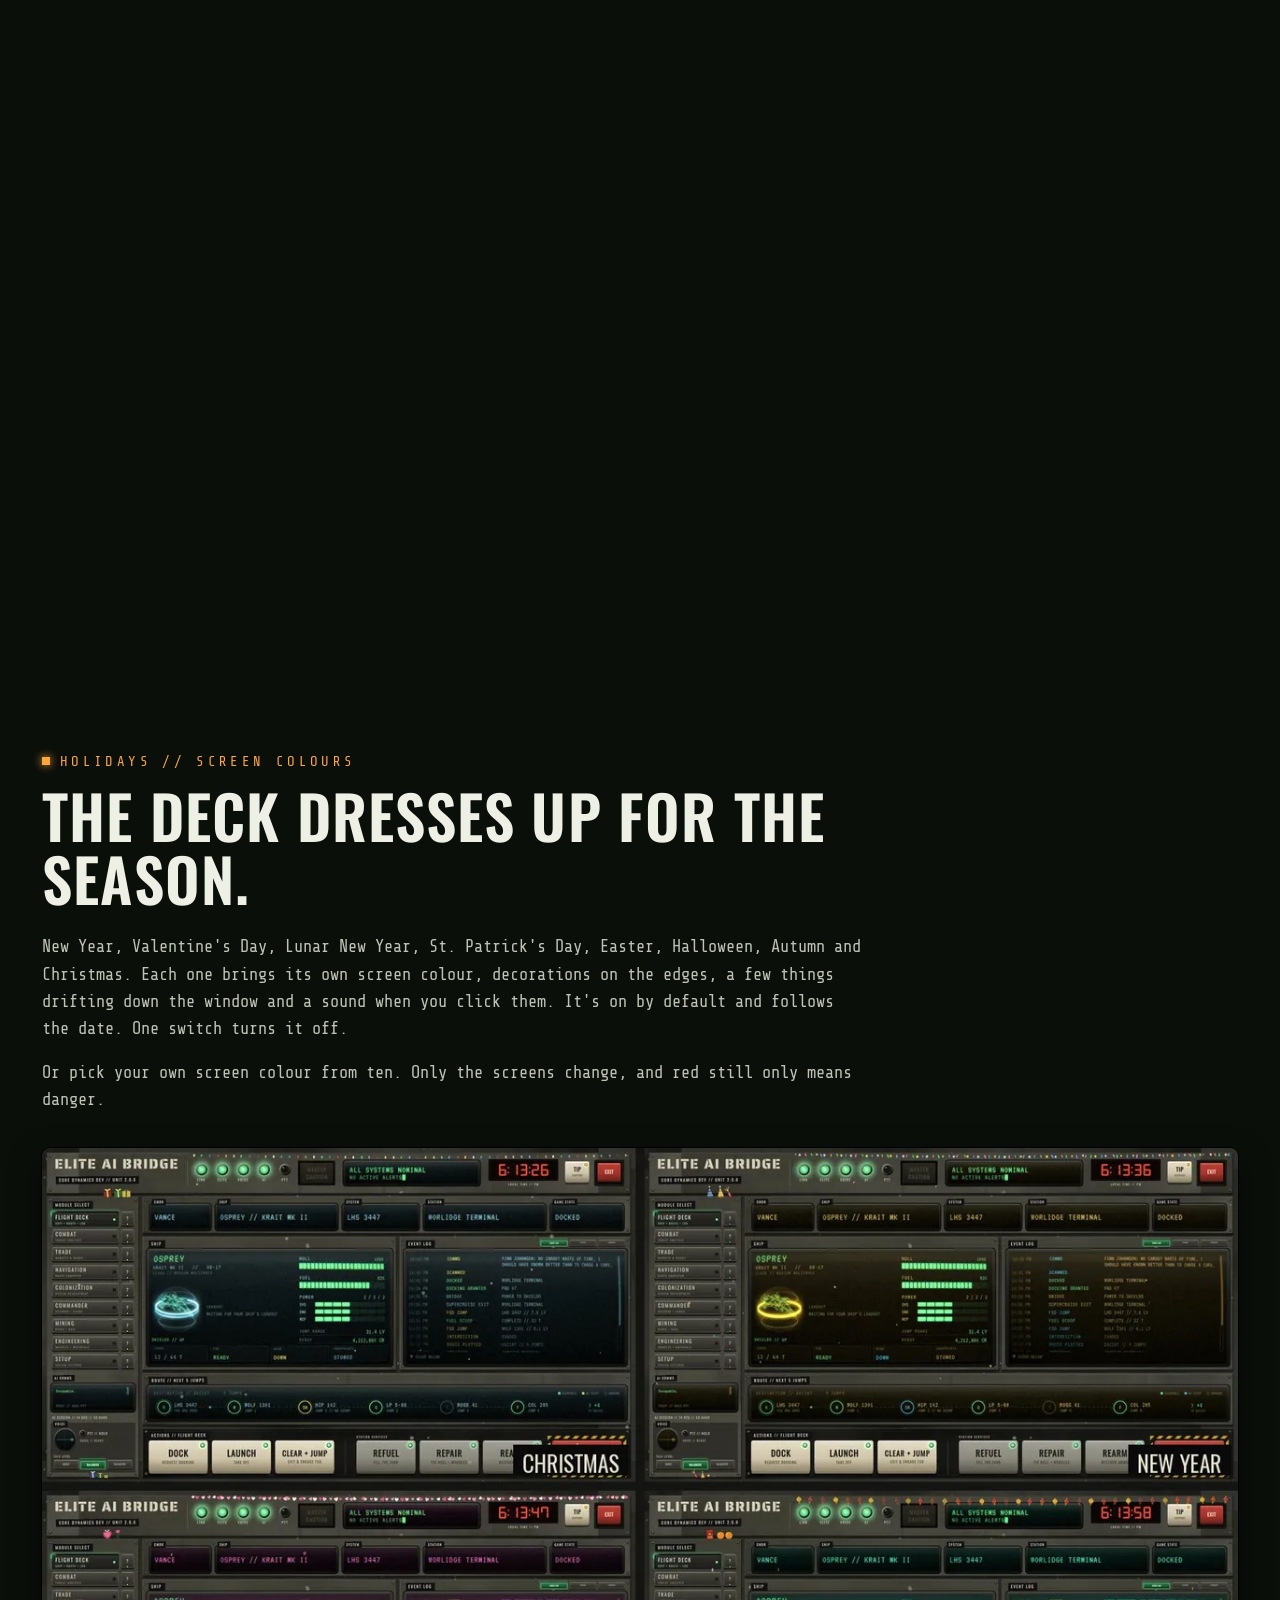
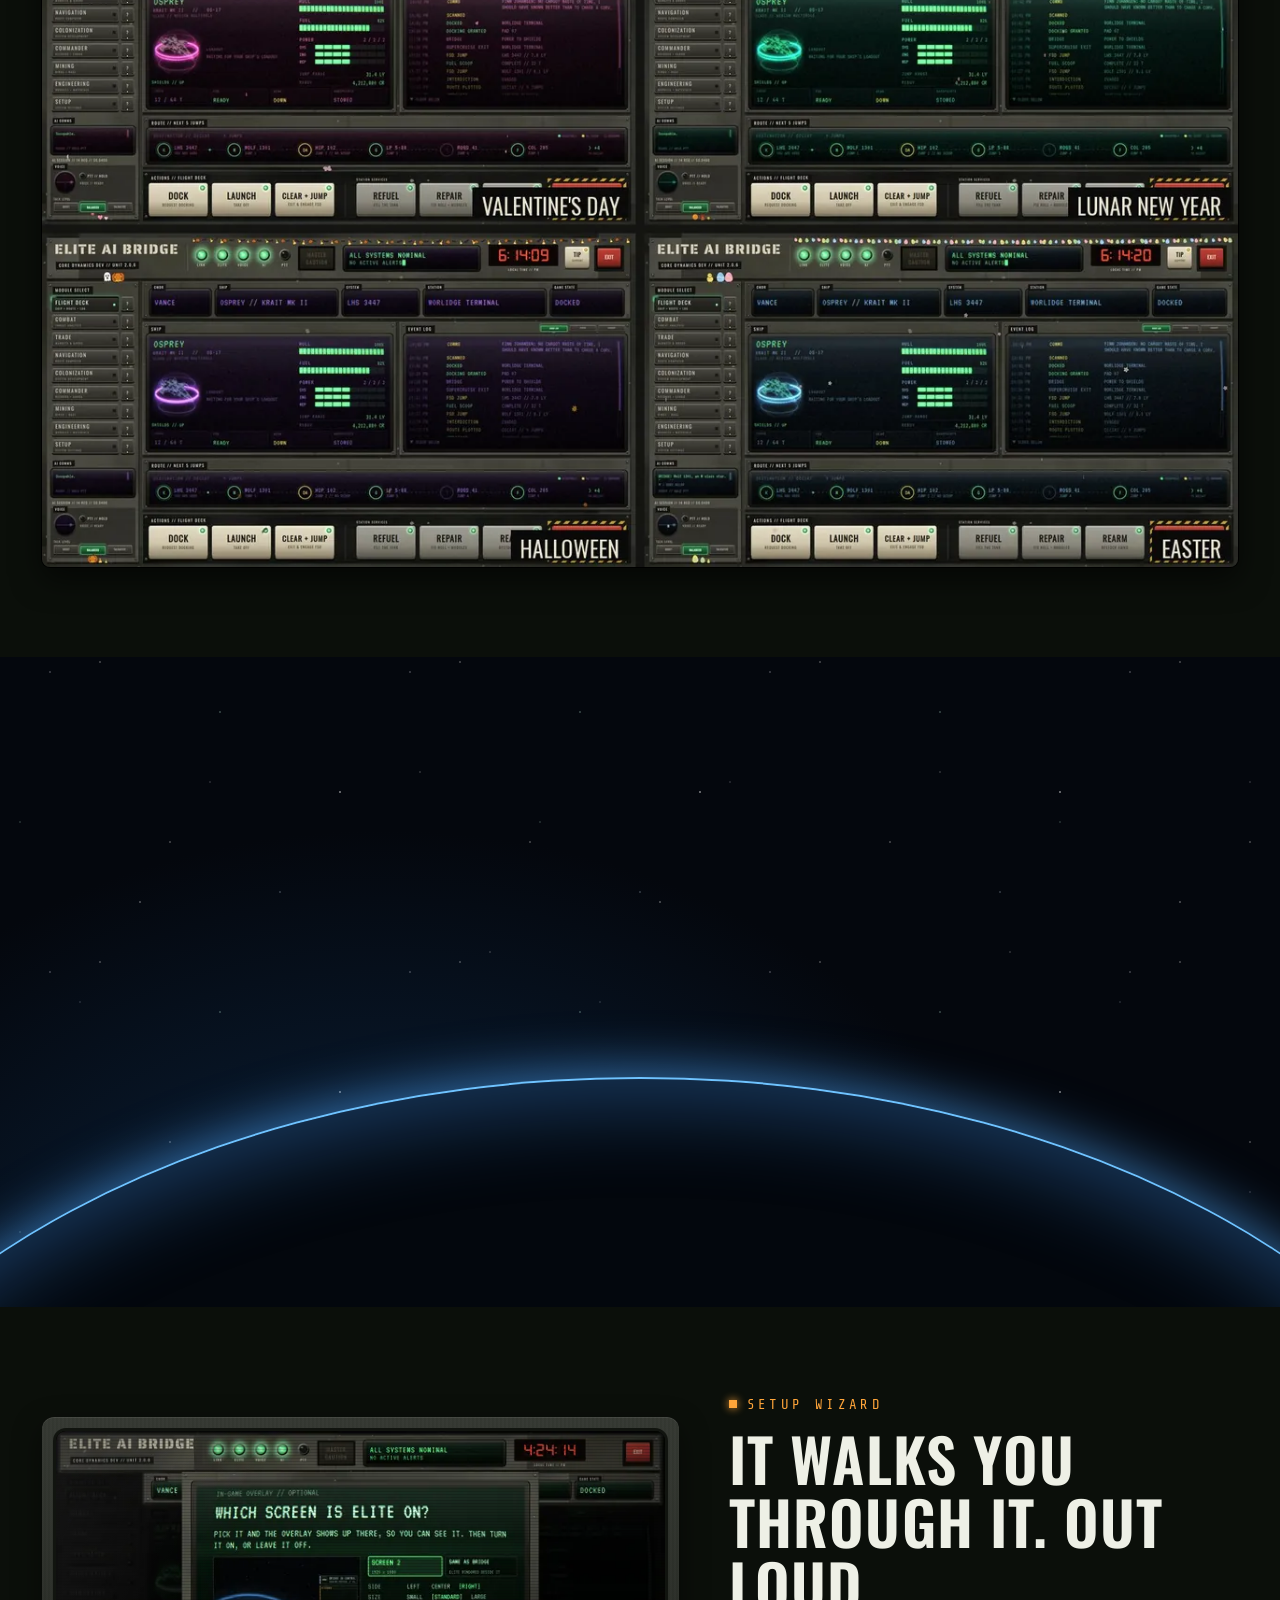
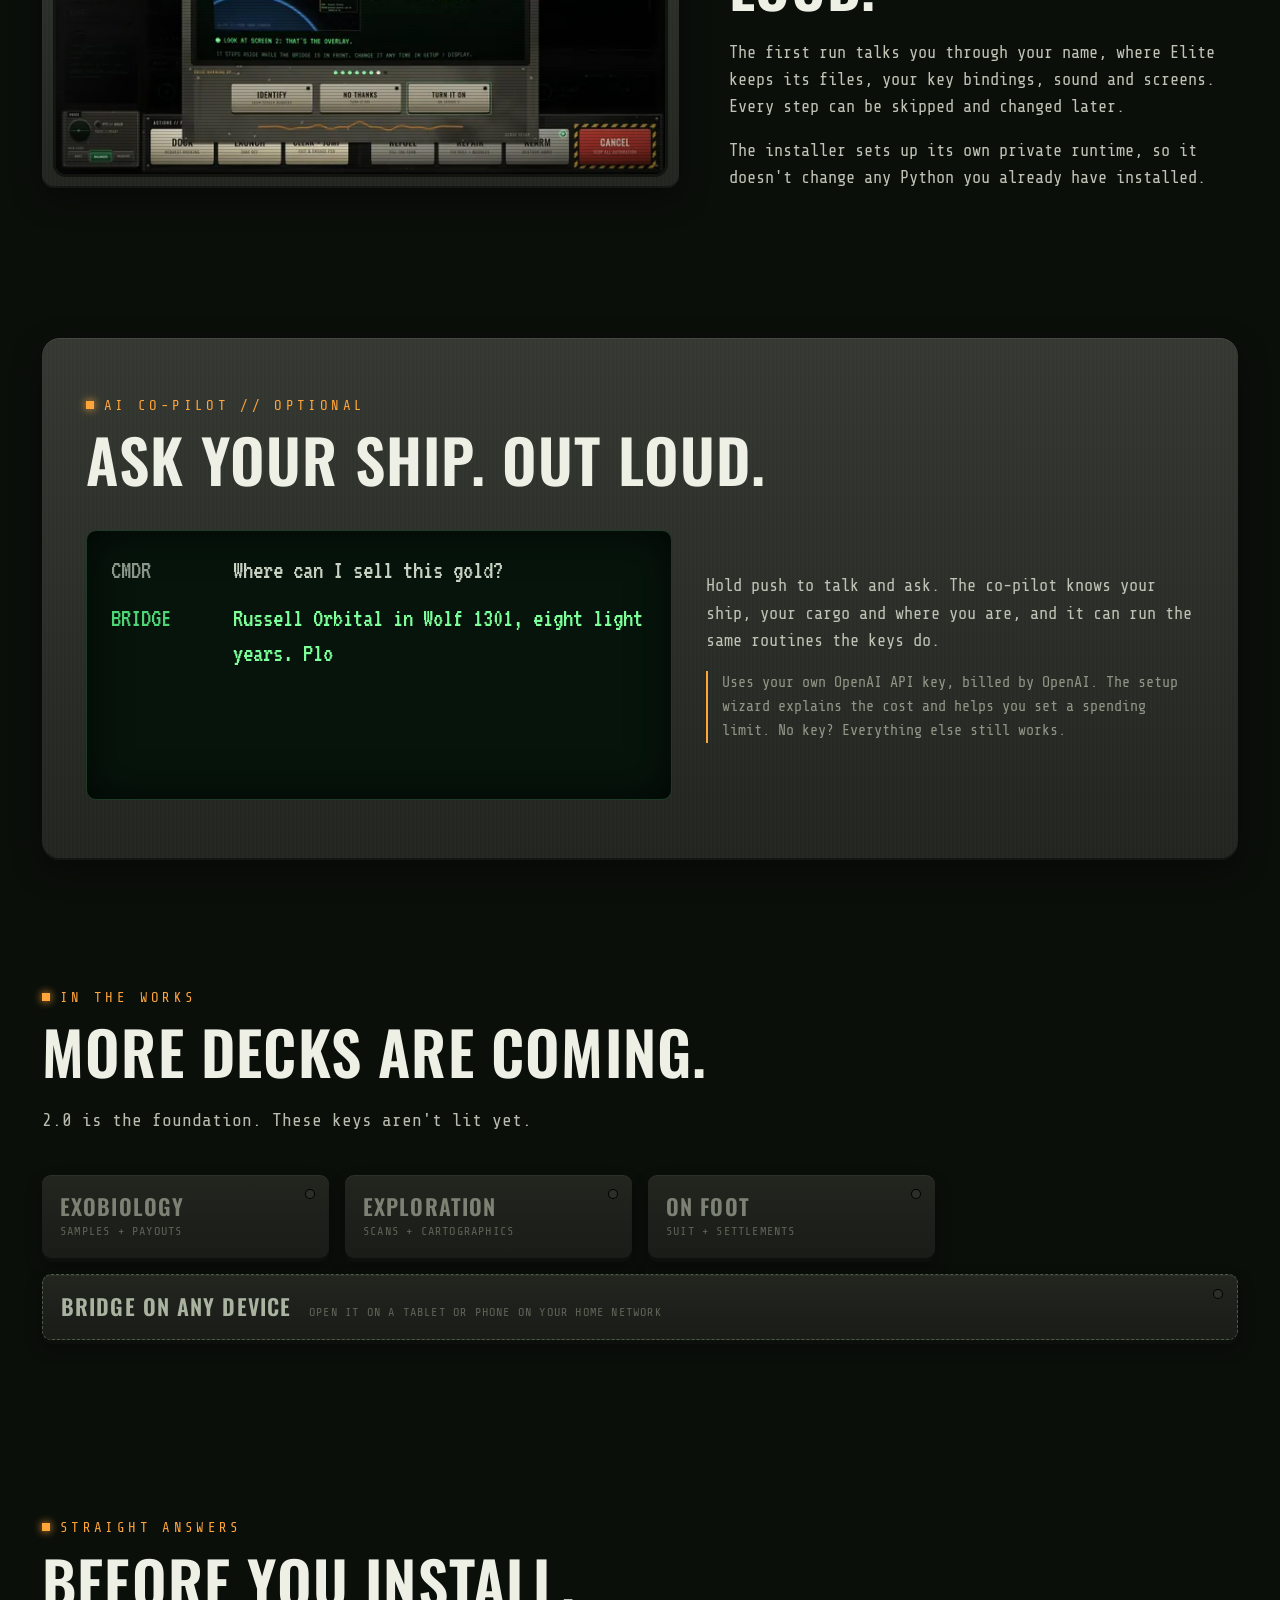
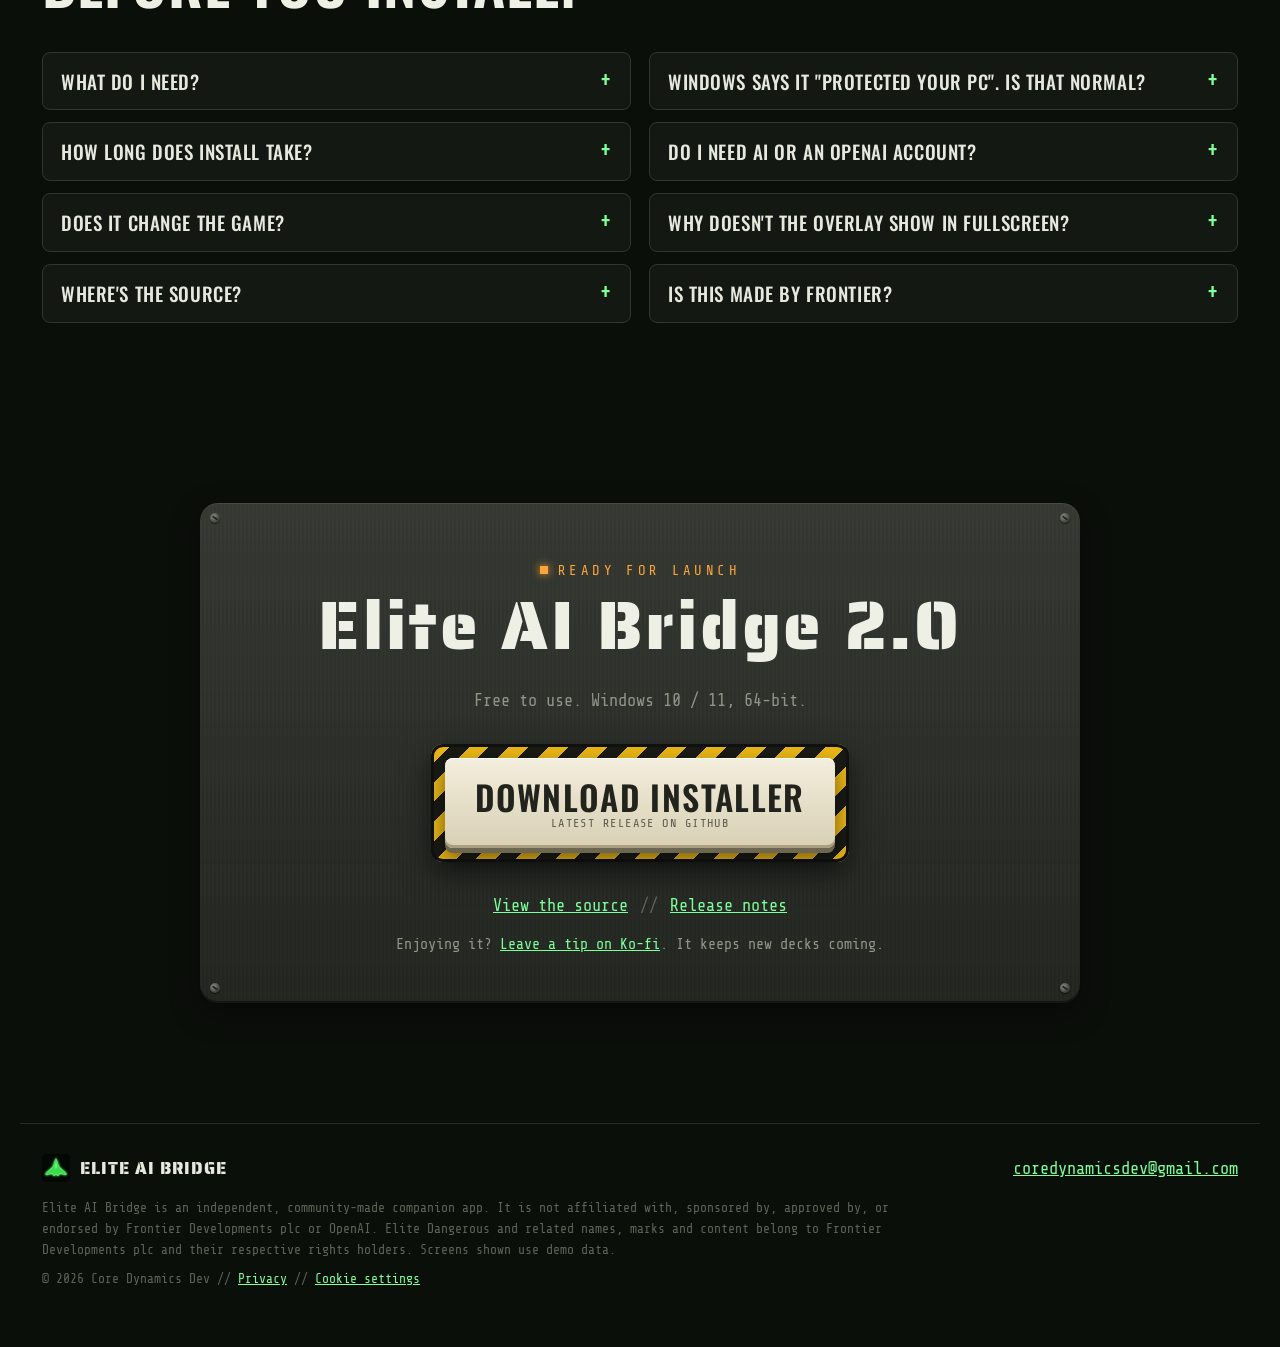
==== commit b903b7de: "2.0.7: Ship's Log and test pilot line" ====
--- a/index.html
+++ b/index.html
@@ -48,7 +48,7 @@
 <header class="plate top" id="top">
   <a class="brand" href="#top" aria-label="Elite AI Bridge home">
     <img src="assets/img/icon-64.png" width="40" height="40" alt="">
-    <span class="brand-text"><b>ELITE AI BRIDGE</b><small id="unitTag">CORE DYNAMICS DEV // UNIT 2.0.6</small></span>
+    <span class="brand-text"><b>ELITE AI BRIDGE</b><small id="unitTag">CORE DYNAMICS DEV // UNIT 2.0.7</small></span>
   </a>
   <div class="leds" aria-hidden="true">
     <span class="led" data-led="0"><i></i>LINK</span>
@@ -111,20 +111,20 @@
   </header>
   <div class="log-grid">
     <article class="log-latest readout" aria-labelledby="logVer">
-      <p class="log-meta"><span class="log-live"><i></i>LATEST</span><span id="logDate">6 NOV 2026</span></p>
-      <h3 class="ro-title" id="logVer">ELITE AI BRIDGE 2.0.6</h3>
+      <p class="log-meta"><span class="log-live"><i></i>LATEST</span><span id="logDate">15 NOV 2026</span></p>
+      <h3 class="ro-title" id="logVer">ELITE AI BRIDGE 2.0.7</h3>
       <ul class="log-items" id="logItems">
-        <li><b>Trade search filters</b> landing pad size and space stations only, from a test pilot's request.</li>
-        <li><b>Holidays</b> seasonal decorations through the year, on by default and following the date.</li>
-        <li><b>Screen colours</b> ten to choose from, from Old School Amber to Ice Blue.</li>
+        <li><b>Setup fix</b> first-time setup works on PCs with Python 3.14, thanks to a player's report.</li>
+        <li><b>Bigger earnings</b> trip counters go to 10 digits for the big trade runs.</li>
+        <li><b>Email us</b> from Setup &gt; Status for bugs, ideas, or to become a test pilot.</li>
       </ul>
-      <a class="key key-grey key-sm log-key" id="logLink" href="https://github.com/CoreDynamicsDev/Elite-AI-Bridge-Download/releases/tag/v2.0.6" rel="noopener" data-track="release_notes_click" data-loc="ship_log">FULL NOTES</a>
+      <a class="key key-grey key-sm log-key" id="logLink" href="https://github.com/CoreDynamicsDev/Elite-AI-Bridge-Download/releases/tag/v2.0.7" rel="noopener" data-track="release_notes_click" data-loc="ship_log">FULL NOTES</a>
     </article>
     <div class="log-past">
       <p class="log-past-h">EARLIER RELEASES</p>
       <ol class="log-list" id="logList">
+        <li><a href="https://github.com/CoreDynamicsDev/Elite-AI-Bridge-Download/releases/tag/v2.0.6" rel="noopener" data-track="release_notes_click" data-loc="ship_log_past"><b>2.0.6</b><span>6 NOV 2026</span><em>Trade filters, holidays, ten screen colours</em></a></li>
         <li><a href="https://github.com/CoreDynamicsDev/Elite-AI-Bridge-Download/releases/tag/v2.0.5" rel="noopener" data-track="release_notes_click" data-loc="ship_log_past"><b>2.0.5</b><span>1 NOV 2026</span><em>Mining and Engineering pages, docking and route plot fixes</em></a></li>
-        <li><a href="https://github.com/CoreDynamicsDev/Elite-AI-Bridge-Download/releases/tag/v2.0.4" rel="noopener" data-track="release_notes_click" data-loc="ship_log_past"><b>2.0.4</b><span>24 OCT 2026</span><em>Old school amber screen theme, startup sound</em></a></li>
       </ol>
       <a class="log-all" href="https://github.com/CoreDynamicsDev/Elite-AI-Bridge-Download/releases" rel="noopener" data-track="release_notes_click" data-loc="ship_log_all">All releases on GitHub</a>
       <div class="crew">
@@ -133,7 +133,8 @@
           <li><b>CMDR Alphabrodawg</b></li>
           <li><b>CMDR AJustaFire</b></li>
         </ul>
-        <p class="crew-note">They fly the early builds, send in the logs and find what breaks first. Thank you.</p>
+        <p class="crew-note">They fly the Bridge, send in the logs and find what breaks first. Thank you.</p>
+        <p class="crew-note">Want to help test the Bridge? Fly it, tell us what breaks, and get any future supporter extras free. <a href="mailto:coredynamicsdev@gmail.com?subject=Test%20pilot" data-track="test_pilot_email" data-loc="ship_log">Email us</a>.</p>
       </div>
     </div>
   </div>
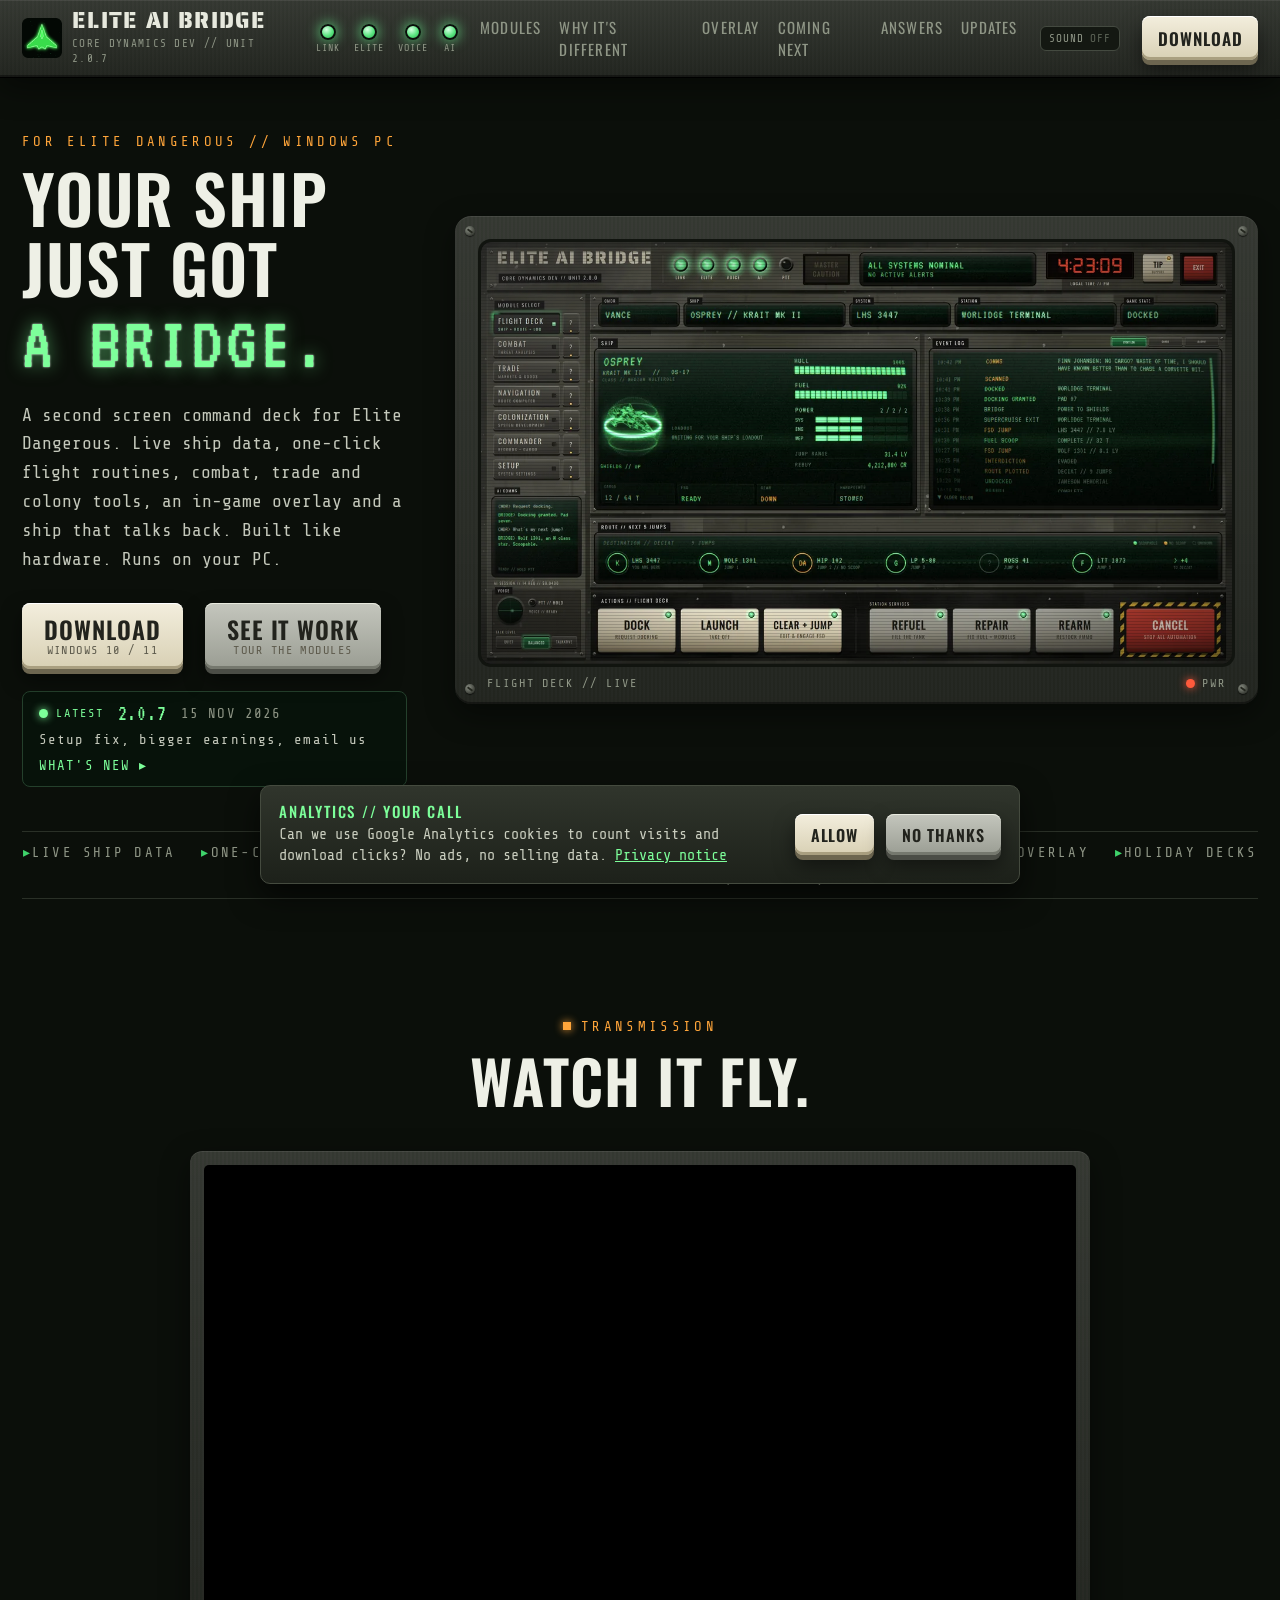
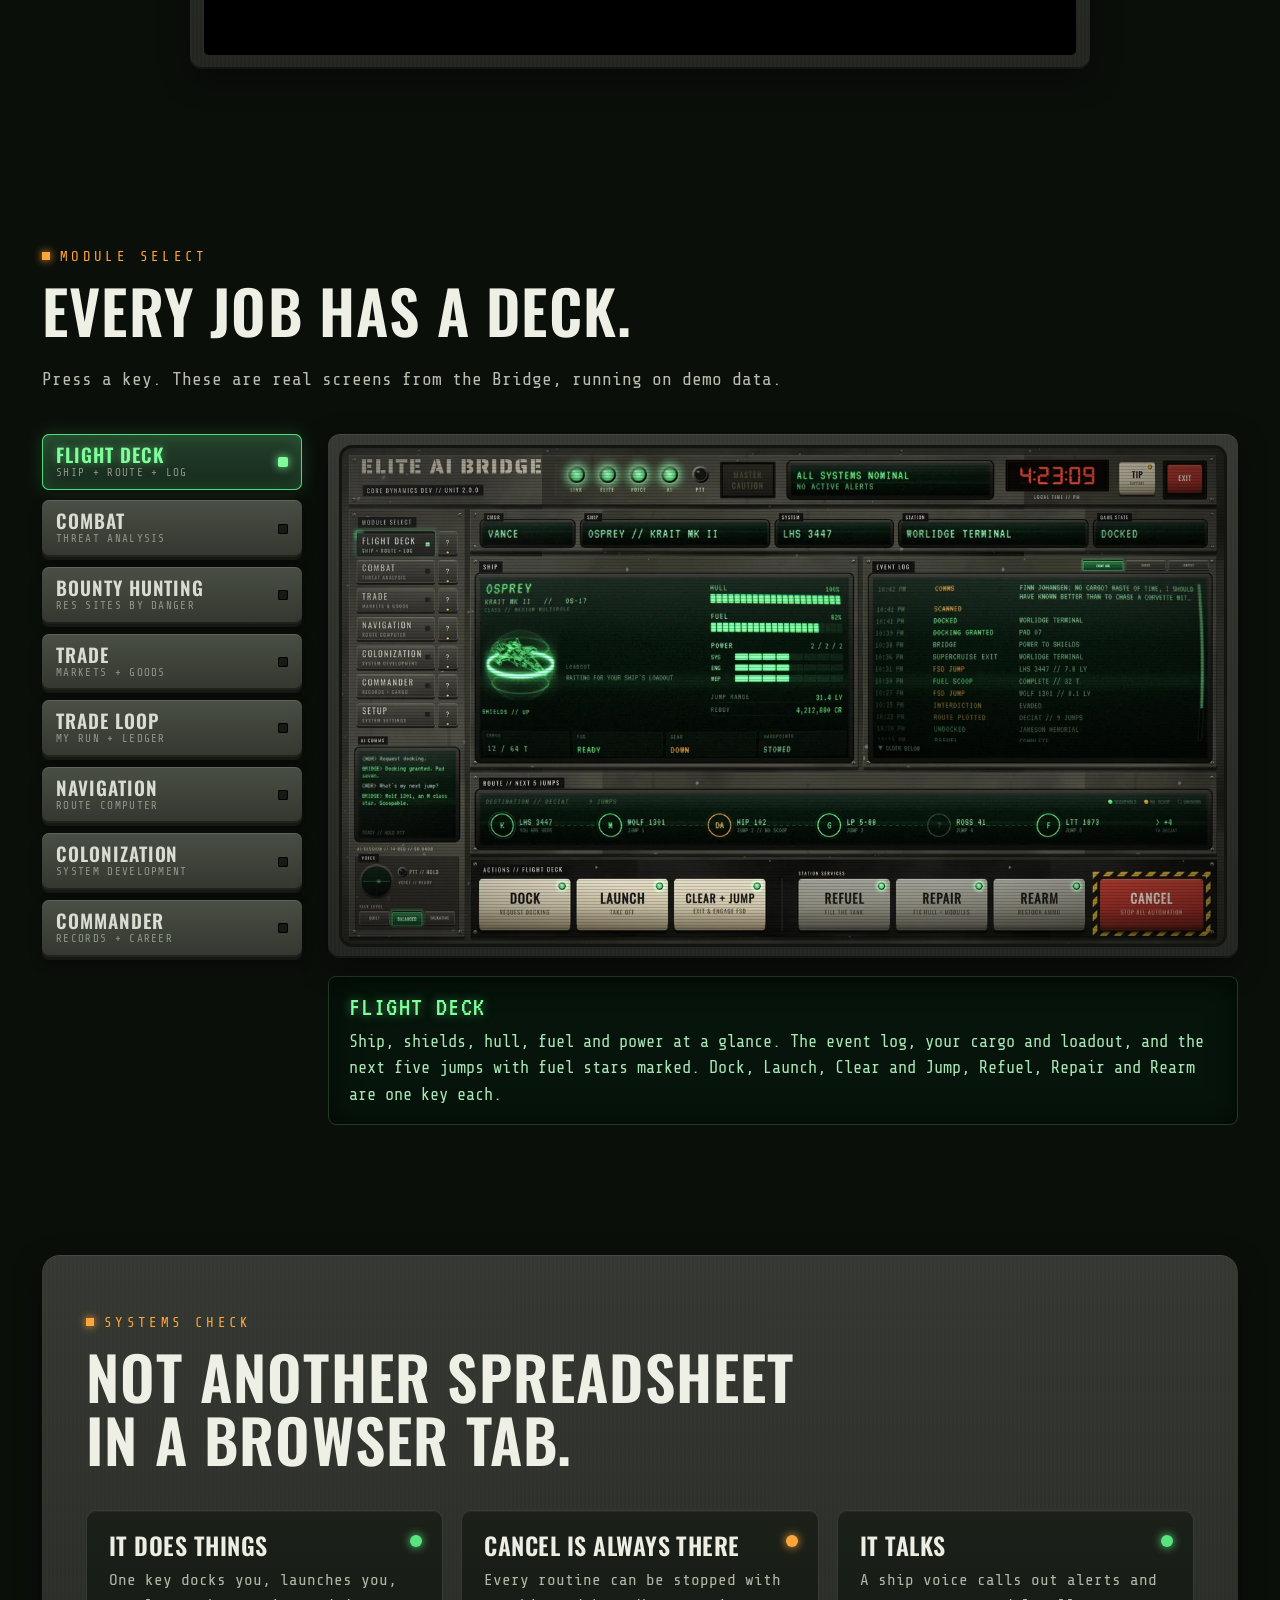
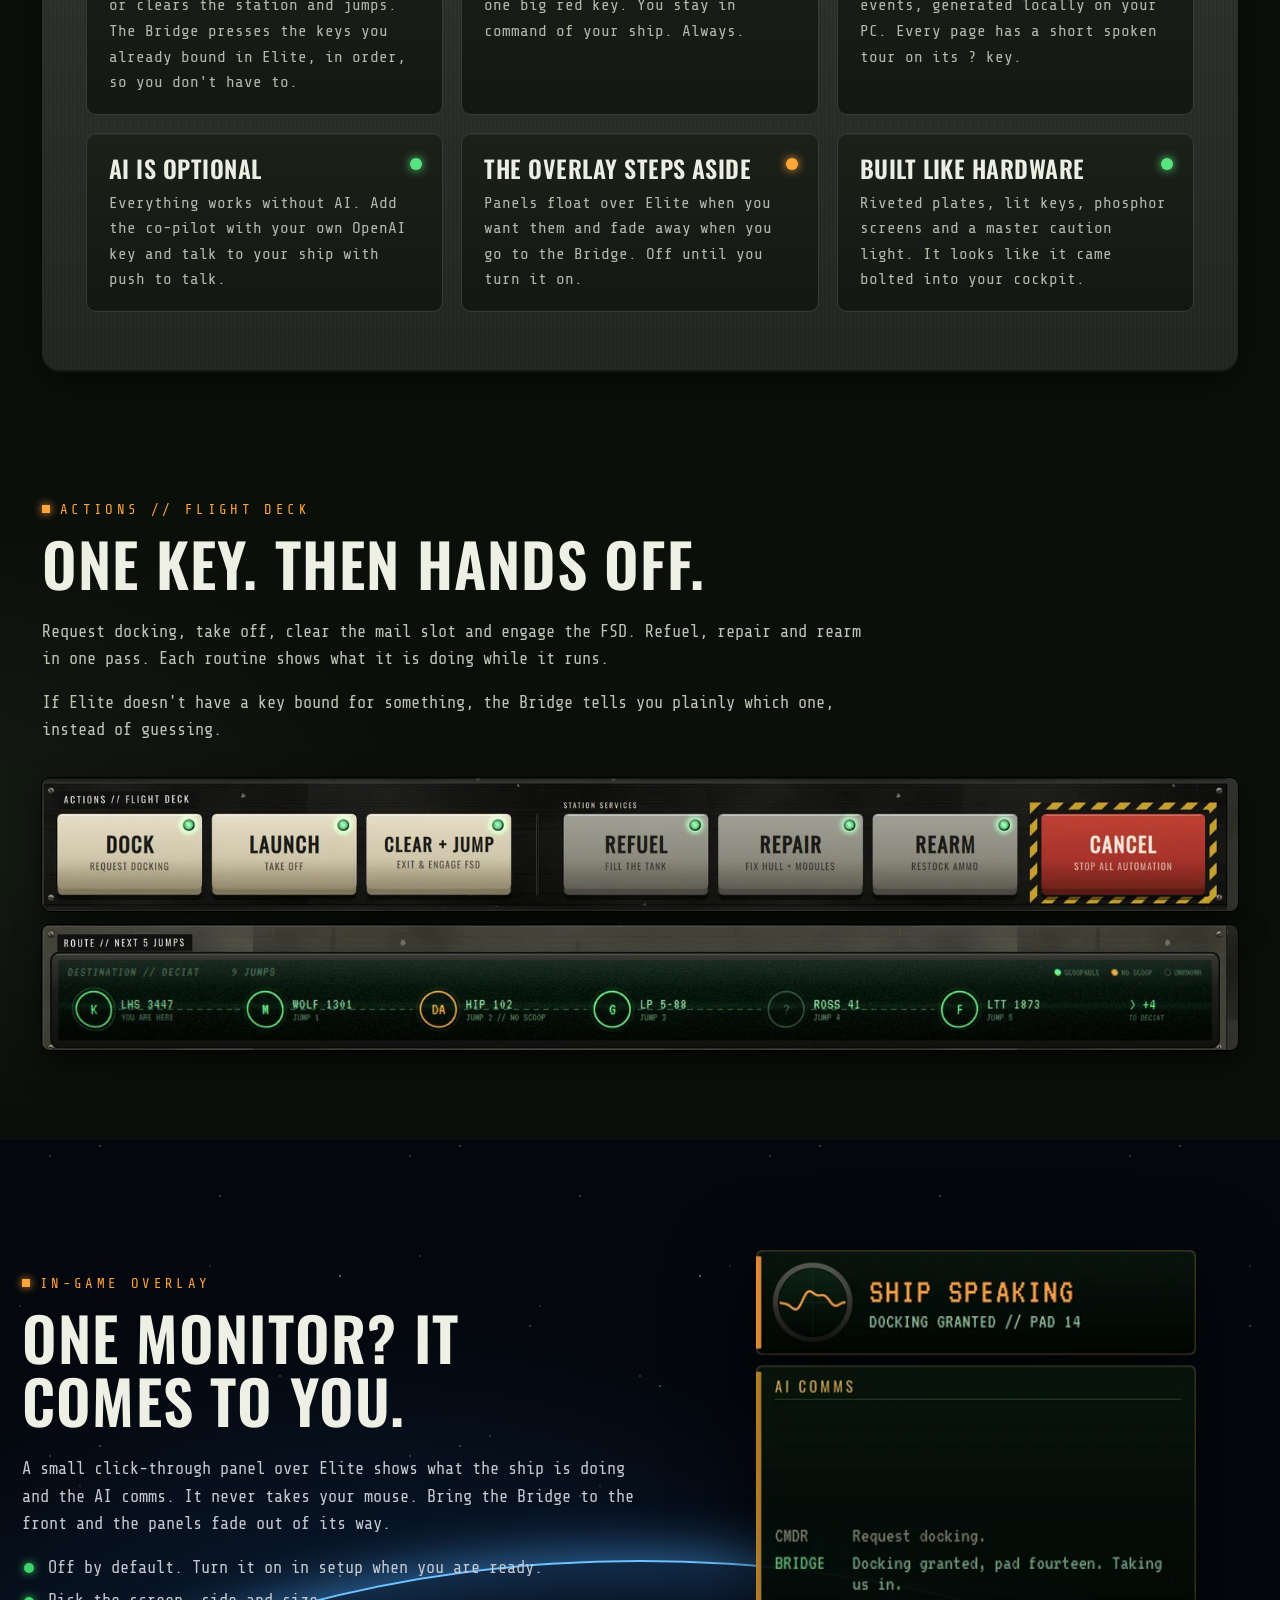
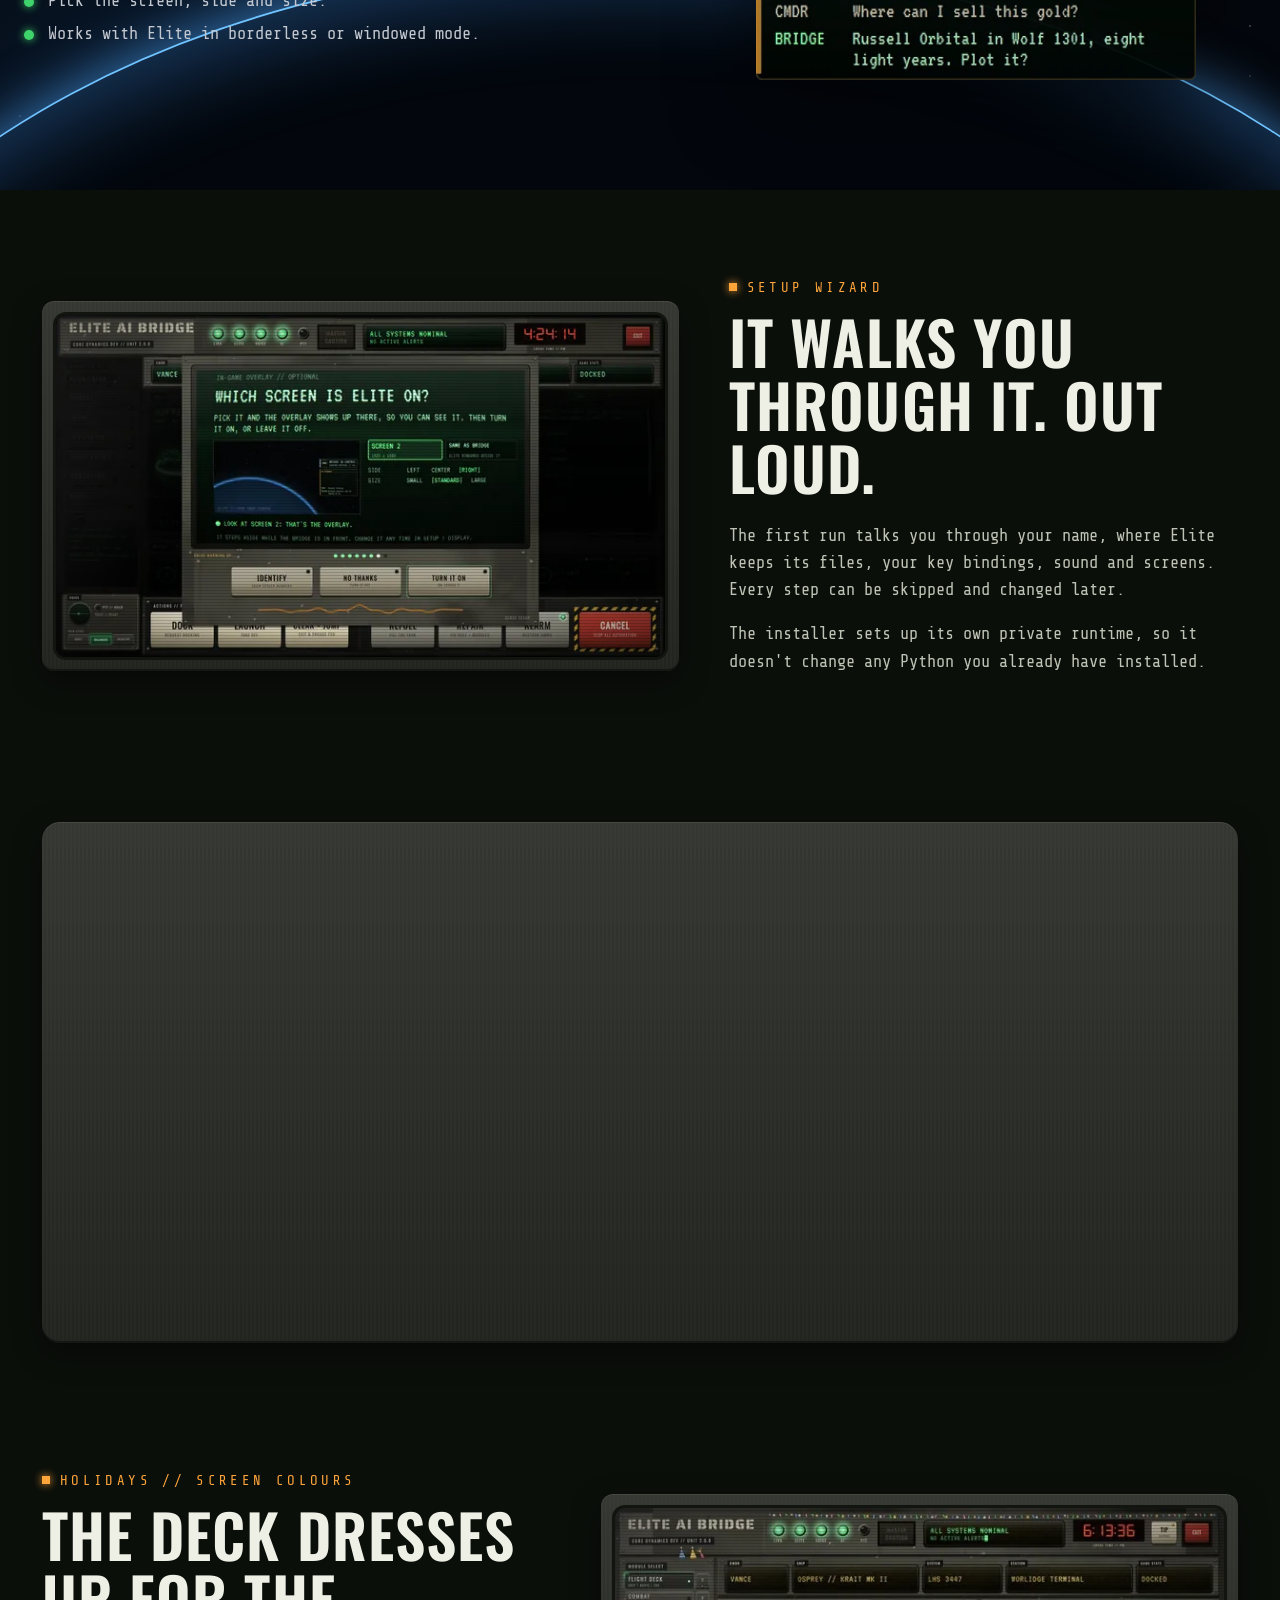
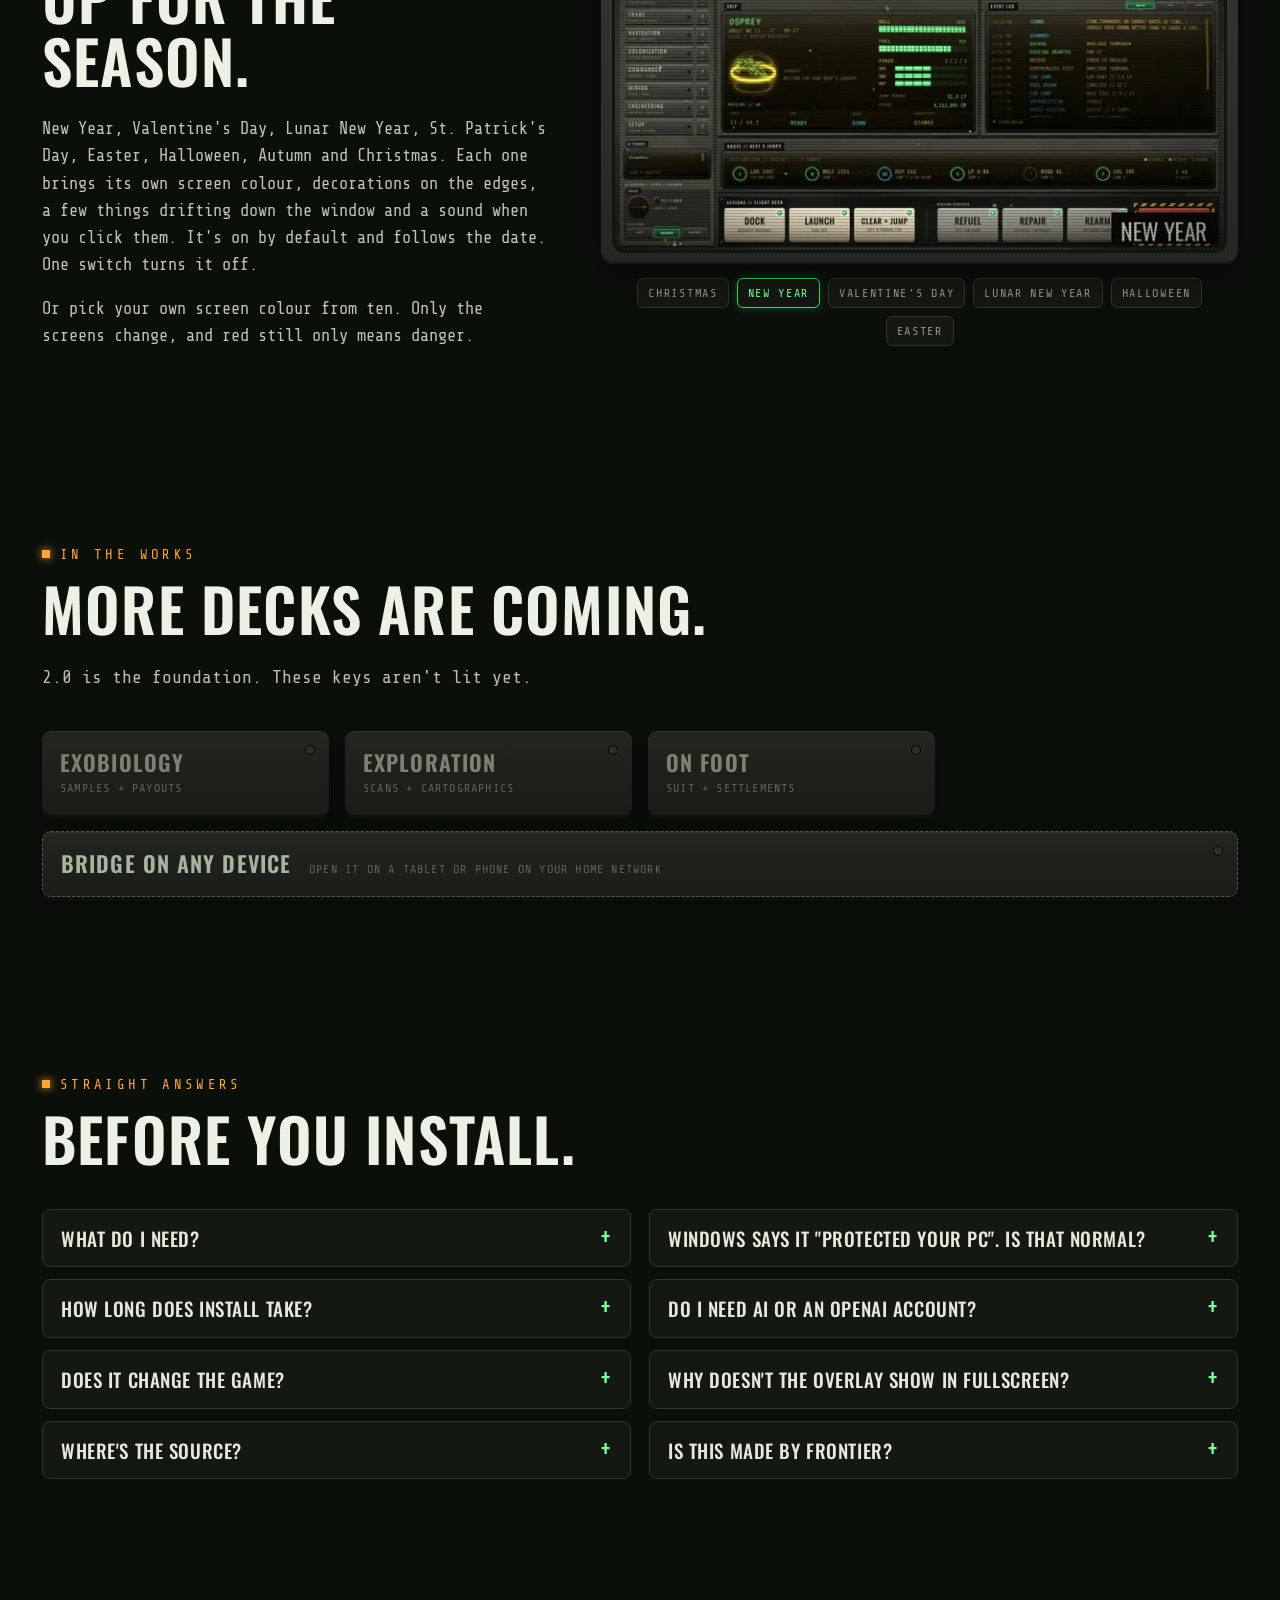
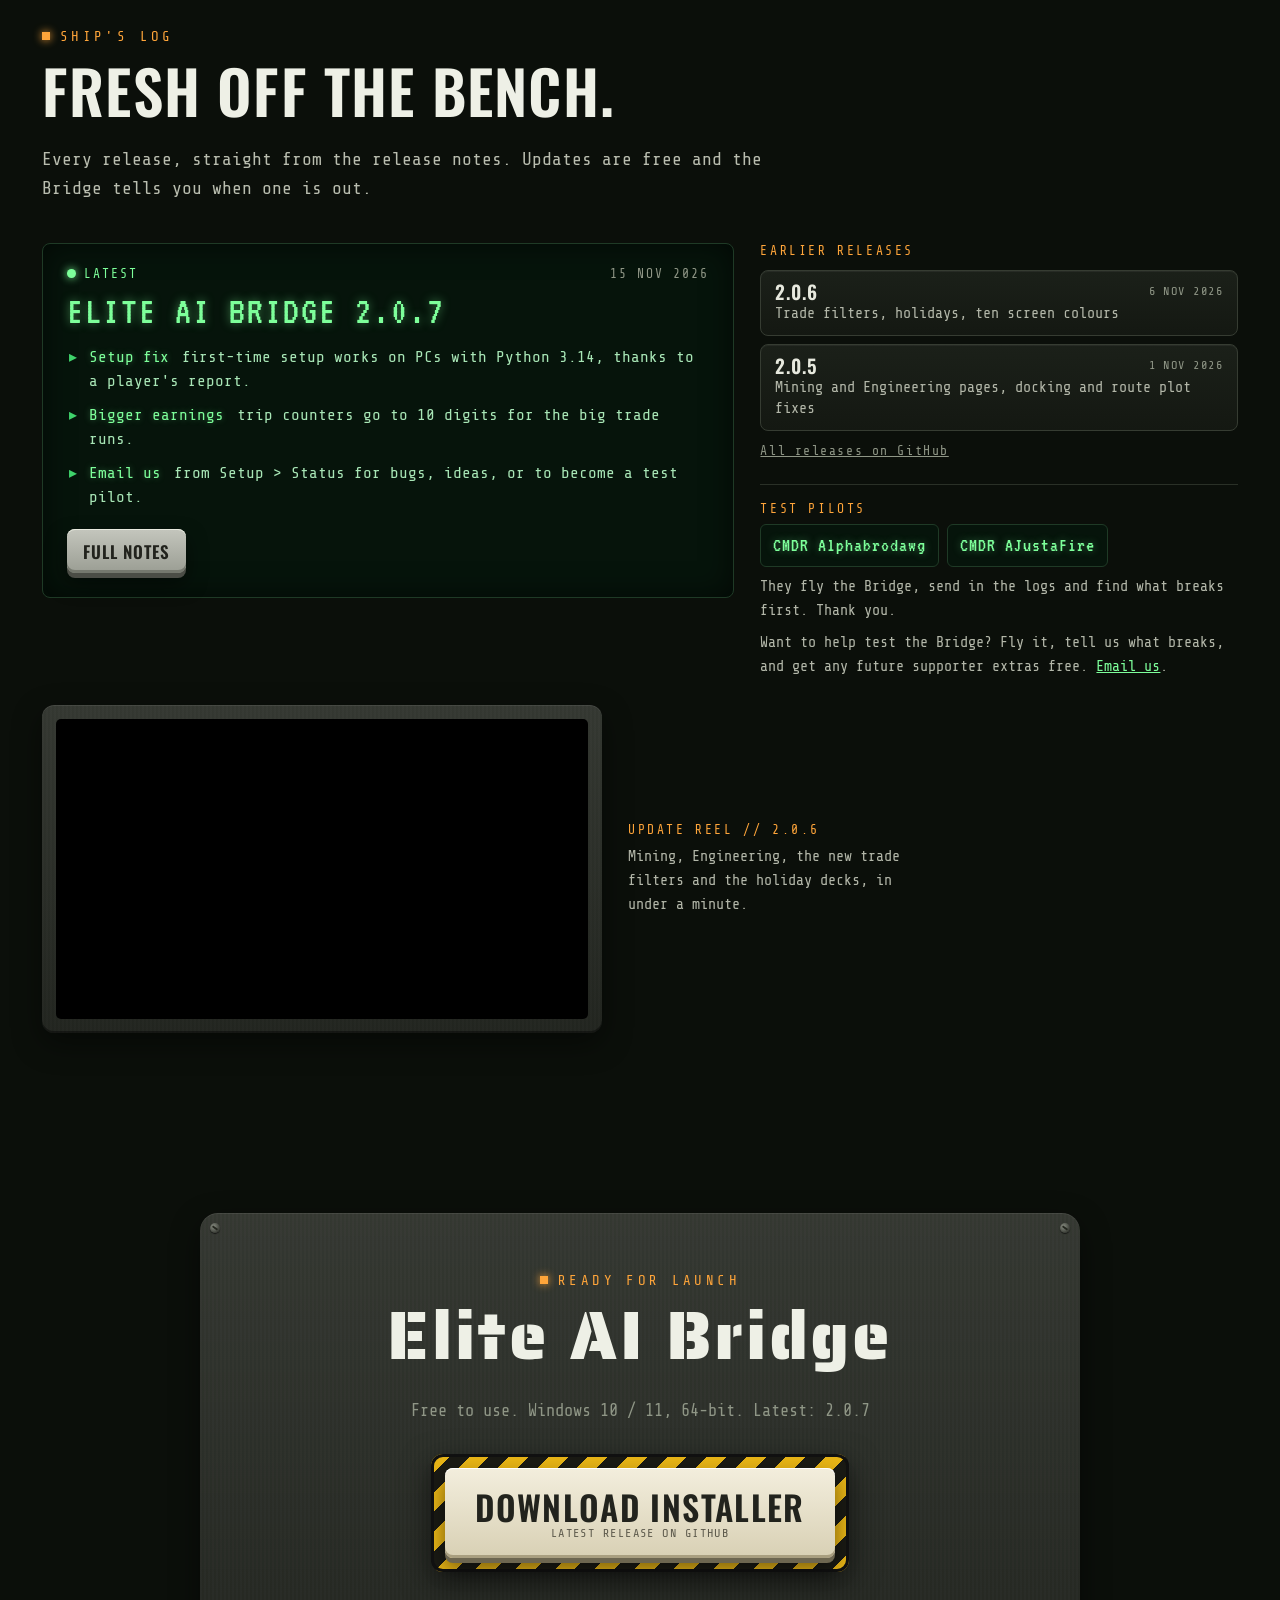
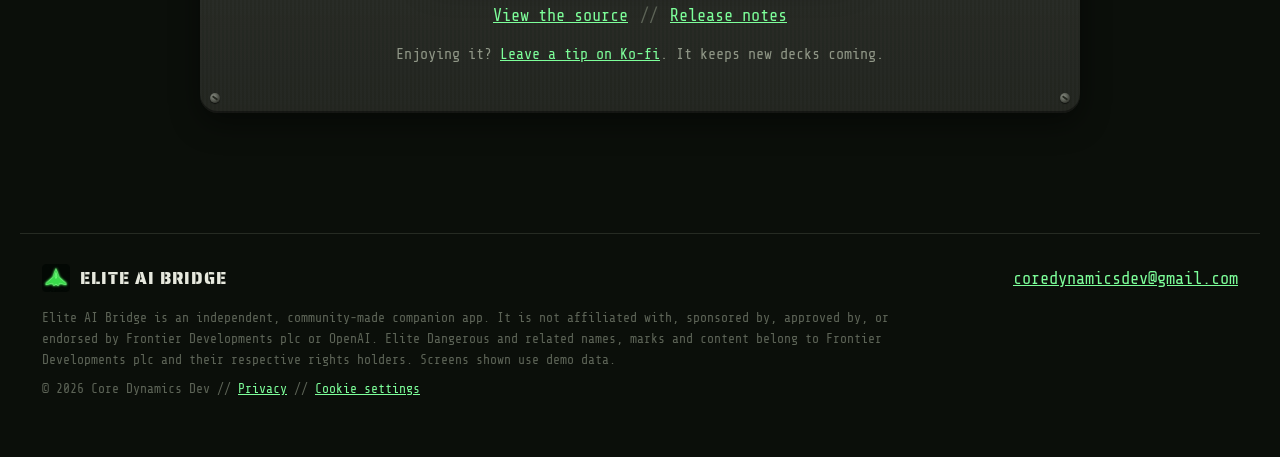
==== commit ff0fd468: "Page order: LATEST strip in the hero, Ship's Log by the download, holidays as one cycling screen" ====
--- a/index.html
+++ b/index.html
@@ -57,12 +57,12 @@
     <span class="led" data-led="3"><i></i>AI</span>
   </div>
   <nav class="topnav" aria-label="Sections">
-    <a href="#log">Updates</a>
     <a href="#modules">Modules</a>
     <a href="#different">Why it's different</a>
     <a href="#overlay">Overlay</a>
     <a href="#next">Coming next</a>
     <a href="#answers">Answers</a>
+    <a href="#log">Updates</a>
   </nav>
   <button class="snd" id="snd" type="button" aria-pressed="false" title="Key sounds"><span>SOUND</span><b>OFF</b></button>
   <a class="key key-cream key-sm" href="#download" data-track="download_section_click" data-loc="header">DOWNLOAD</a>
@@ -77,9 +77,15 @@
     <h1 id="hero-h">Your ship just got<br><span class="glow">a bridge.</span></h1>
     <p class="lede">A second screen command deck for Elite Dangerous. Live ship data, one-click flight routines, combat, trade and colony tools, an in-game overlay and a ship that talks back. Built like hardware. Runs on your PC.</p>
     <div class="hero-keys">
-      <a class="key key-cream" href="#download" data-track="download_section_click" data-loc="hero"><b>DOWNLOAD 2.0</b><small>WINDOWS 10 / 11</small></a>
+      <a class="key key-cream" href="#download" data-track="download_section_click" data-loc="hero"><b>DOWNLOAD</b><small>WINDOWS 10 / 11</small></a>
       <a class="key key-grey" href="#modules"><b>SEE IT WORK</b><small>TOUR THE MODULES</small></a>
     </div>
+    <a class="latest" href="#log" data-track="release_notes_click" data-loc="hero_latest">
+      <span class="log-live"><i></i>LATEST</span>
+      <b class="js-ver">2.0.7</b><span class="latest-date" id="latestDate">15 NOV 2026</span>
+      <em id="latestLine">Setup fix, bigger earnings, email us</em>
+      <span class="latest-go">WHAT'S NEW &#9656;</span>
+    </a>
   </div>
 
   <div class="monitor" id="heroMon">
@@ -100,6 +106,222 @@
   <ul class="ticker" aria-label="Highlights">
     <li>LIVE SHIP DATA</li><li>ONE-CLICK ROUTINES</li><li>BOUNTY HUNTING</li><li>TRADE LOOPS</li><li>COLONY HAULING</li><li>IN-GAME OVERLAY</li><li>HOLIDAY DECKS</li><li>SHIP VOICE</li><li>AI CO-PILOT (OPTIONAL)</li>
   </ul>
+</section>
+
+<!-- ============ VIDEO ============ -->
+<section class="sec" id="video" aria-labelledby="vid-h">
+  <header class="sec-head">
+    <p class="tag">TRANSMISSION</p>
+    <h2 id="vid-h">Watch it fly.</h2>
+  </header>
+  <div class="bezel bezel-tight video-mon">
+    <iframe class="video-embed"
+      src="https://www.youtube-nocookie.com/embed/pc6ULlBFCBw"
+      title="Elite AI Bridge 2.0 | Free Elite Dangerous Companion App Showcase"
+      allow="accelerometer; autoplay; clipboard-write; encrypted-media; gyroscope; picture-in-picture; web-share"
+      referrerpolicy="strict-origin-when-cross-origin"
+      allowfullscreen></iframe>
+  </div>
+</section>
+
+<!-- ============ MODULES ============ -->
+<section class="sec" id="modules" aria-labelledby="mod-h">
+  <header class="sec-head">
+    <p class="tag">MODULE SELECT</p>
+    <h2 id="mod-h">Every job has a deck.</h2>
+    <p>Press a key. These are real screens from the Bridge, running on demo data.</p>
+  </header>
+
+  <div class="deck">
+    <div class="deck-keys" role="tablist" aria-label="Bridge modules" id="modKeys">
+      <button role="tab" class="dkey" aria-selected="true" data-img="flight" aria-controls="modPanel"><b>FLIGHT DECK</b><small>SHIP + ROUTE + LOG</small><i></i></button>
+      <button role="tab" class="dkey" aria-selected="false" data-img="combat" aria-controls="modPanel"><b>COMBAT</b><small>THREAT ANALYSIS</small><i></i></button>
+      <button role="tab" class="dkey" aria-selected="false" data-img="bounty" aria-controls="modPanel"><b>BOUNTY HUNTING</b><small>RES SITES BY DANGER</small><i></i></button>
+      <button role="tab" class="dkey" aria-selected="false" data-img="trade" aria-controls="modPanel"><b>TRADE</b><small>MARKETS + GOODS</small><i></i></button>
+      <button role="tab" class="dkey" aria-selected="false" data-img="trade1" aria-controls="modPanel"><b>TRADE LOOP</b><small>MY RUN + LEDGER</small><i></i></button>
+      <button role="tab" class="dkey" aria-selected="false" data-img="nav" aria-controls="modPanel"><b>NAVIGATION</b><small>ROUTE COMPUTER</small><i></i></button>
+      <button role="tab" class="dkey" aria-selected="false" data-img="colony" aria-controls="modPanel"><b>COLONIZATION</b><small>SYSTEM DEVELOPMENT</small><i></i></button>
+      <button role="tab" class="dkey" aria-selected="false" data-img="cmdr" aria-controls="modPanel"><b>COMMANDER</b><small>RECORDS + CAREER</small><i></i></button>
+    </div>
+
+    <div class="deck-view" id="modPanel" role="tabpanel">
+      <div class="bezel bezel-tight">
+        <div class="crt crt-mod">
+          <img class="crt-img" id="modImg" src="assets/img/flight-1280.webp" srcset="assets/img/flight-640.webp 640w, assets/img/flight-1280.webp 1280w, assets/img/flight-2400.webp 2400w" sizes="(max-width: 900px) 94vw, 900px" width="1280" height="720" alt="Flight Deck screen" loading="lazy">
+          <div class="scan" aria-hidden="true"></div>
+          <div class="static" id="modStatic" aria-hidden="true"></div>
+        </div>
+      </div>
+      <div class="readout" aria-live="polite">
+        <p class="ro-title" id="roTitle">FLIGHT DECK</p>
+        <p class="ro-body" id="roBody"></p>
+      </div>
+    </div>
+  </div>
+
+  <!-- readout copy (used by the keys; readable without JS) -->
+  <dl class="mod-copy" id="modCopy">
+    <dt data-k="flight">Flight Deck</dt>
+    <dd data-k="flight">Ship, shields, hull, fuel and power at a glance. The event log, your cargo and loadout, and the next five jumps with fuel stars marked. Dock, Launch, Clear and Jump, Refuel, Repair and Rearm are one key each.</dd>
+    <dt data-k="combat">Combat</dt>
+    <dd data-k="combat">Who you have targeted, how tough they are and what they are worth. Fighter and wing orders close at hand, without digging through panels mid-fight.</dd>
+    <dt data-k="bounty">Bounty Hunting</dt>
+    <dd data-k="bounty">Finds Resource Extraction Sites near you and sorts them by danger, so you pick the fight you came for. Plot to one with a key.</dd>
+    <dt data-k="trade">Trade</dt>
+    <dd data-k="trade">Route search from where you are, with what you can carry. Profit per ton, distance and pad size side by side.</dd>
+    <dt data-k="trade1">Trade Loop</dt>
+    <dd data-k="trade1">Set up a run and the Bridge plots each next leg as you go. A trip ledger keeps score of what you made.</dd>
+    <dt data-k="nav">Navigation</dt>
+    <dd data-k="nav">Follows the route you are flying, flags fuel stars, and keeps bookmarks one key away.</dd>
+    <dt data-k="colony">Colonization</dt>
+    <dd data-k="colony">Construction progress, what is still left to haul, and where to buy it. Built for the long haul of building a system.</dd>
+    <dt data-k="cmdr">Commander</dt>
+    <dd data-k="cmdr">Ranks, career totals, this session, and a few odd stats you did not know you were keeping.</dd>
+  </dl>
+</section>
+
+<!-- ============ DIFFERENT ============ -->
+<section class="sec sec-plate" id="different" aria-labelledby="diff-h">
+  <header class="sec-head">
+    <p class="tag">SYSTEMS CHECK</p>
+    <h2 id="diff-h">Not another spreadsheet in a browser tab.</h2>
+  </header>
+  <div class="cards">
+    <article class="card"><i class="ind"></i><h3>It does things</h3><p>One key docks you, launches you, or clears the station and jumps. The Bridge presses the keys you already bound in Elite, in order, so you don't have to.</p></article>
+    <article class="card"><i class="ind amber"></i><h3>CANCEL is always there</h3><p>Every routine can be stopped with one big red key. You stay in command of your ship. Always.</p></article>
+    <article class="card"><i class="ind"></i><h3>It talks</h3><p>A ship voice calls out alerts and events, generated locally on your PC. Every page has a short spoken tour on its ? key.</p></article>
+    <article class="card"><i class="ind"></i><h3>AI is optional</h3><p>Everything works without AI. Add the co-pilot with your own OpenAI key and talk to your ship with push to talk.</p></article>
+    <article class="card"><i class="ind amber"></i><h3>The overlay steps aside</h3><p>Panels float over Elite when you want them and fade away when you go to the Bridge. Off until you turn it on.</p></article>
+    <article class="card"><i class="ind"></i><h3>Built like hardware</h3><p>Riveted plates, lit keys, phosphor screens and a master caution light. It looks like it came bolted into your cockpit.</p></article>
+  </div>
+</section>
+
+<!-- ============ ONE KEY ============ -->
+<section class="sec stack" aria-labelledby="key-h">
+  <div class="split-copy">
+    <p class="tag">ACTIONS // FLIGHT DECK</p>
+    <h2 id="key-h">One key. Then hands off.</h2>
+    <p>Request docking, take off, clear the mail slot and engage the FSD. Refuel, repair and rearm in one pass. Each routine shows what it is doing while it runs.</p>
+    <p>If Elite doesn't have a key bound for something, the Bridge tells you plainly which one, instead of guessing.</p>
+  </div>
+  <figure class="strip">
+    <img src="assets/img/crop-actions.webp" width="1600" height="179" alt="Action keys: Dock, Launch, Clear and Jump, Refuel, Repair, Rearm, and a red Cancel key in a hazard-striped frame." loading="lazy">
+    <img src="assets/img/crop-route.webp" width="1600" height="168" alt="Route strip showing the next five jumps with star classes and fuel scoop markers." loading="lazy">
+  </figure>
+</section>
+
+
+<!-- ============ OVERLAY ============ -->
+<section class="sec overlay-sec" id="overlay" aria-labelledby="ov-h">
+  <div class="space" aria-hidden="true"><div class="stars"></div><div class="stars s2"></div><div class="arc"></div></div>
+  <div class="ov-wrap">
+    <div class="ov-copy">
+      <p class="tag">IN-GAME OVERLAY</p>
+      <h2 id="ov-h">One monitor? It comes to you.</h2>
+      <p>A small click-through panel over Elite shows what the ship is doing and the AI comms. It never takes your mouse. Bring the Bridge to the front and the panels fade out of its way.</p>
+      <ul class="ticks">
+        <li>Off by default. Turn it on in setup when you are ready.</li>
+        <li>Pick the screen, side and size.</li>
+        <li>Works with Elite in borderless or windowed mode.</li>
+      </ul>
+    </div>
+    <div class="ov-img">
+      <img src="assets/img/overlay-840.webp" srcset="assets/img/overlay-420.webp 420w, assets/img/overlay-840.webp 840w" sizes="(max-width: 900px) 80vw, 420px" width="840" height="820" alt="The overlay: a SHIP SPEAKING status panel with a voice waveform and an AI COMMS log." loading="lazy">
+    </div>
+  </div>
+</section>
+
+<!-- ============ SETUP ============ -->
+<section class="sec split rev" aria-labelledby="set-h">
+  <div class="split-copy">
+    <p class="tag">SETUP WIZARD</p>
+    <h2 id="set-h">It walks you through it. Out loud.</h2>
+    <p>The first run talks you through your name, where Elite keeps its files, your key bindings, sound and screens. Every step can be skipped and changed later.</p>
+    <p>The installer sets up its own private runtime, so it doesn't change any Python you already have installed.</p>
+  </div>
+  <div class="bezel bezel-tight small-mon">
+    <div class="crt">
+      <img class="crt-img" src="assets/img/wiz6-1280.webp" srcset="assets/img/wiz6-640.webp 640w, assets/img/wiz6-1280.webp 1280w" sizes="(max-width: 900px) 94vw, 640px" width="1280" height="720" alt="Setup wizard step asking which screen Elite is on, with a live overlay preview." loading="lazy">
+      <div class="scan" aria-hidden="true"></div>
+    </div>
+  </div>
+</section>
+
+<!-- ============ AI ============ -->
+<section class="sec sec-plate ai" aria-labelledby="ai-h">
+  <header class="sec-head">
+    <p class="tag">AI CO-PILOT // OPTIONAL</p>
+    <h2 id="ai-h">Ask your ship. Out loud.</h2>
+  </header>
+  <div class="comms" aria-label="Example conversation">
+    <div class="comms-screen" id="comms">
+      <p><span class="who">CMDR</span><span class="say">Where can I sell this gold?</span></p>
+      <p class="b"><span class="who">BRIDGE</span><span class="say">Russell Orbital in Wolf 1301, eight light years. Plot it?</span></p>
+      <p><span class="who">CMDR</span><span class="say">Do it.</span></p>
+      <p class="b"><span class="who">BRIDGE</span><span class="say">Route plotted. Two jumps, both scoopable.</span></p>
+    </div>
+    <div class="comms-side">
+      <p>Hold push to talk and ask. The co-pilot knows your ship, your cargo and where you are, and it can run the same routines the keys do.</p>
+      <p class="fine">Uses your own OpenAI API key, billed by OpenAI. The setup wizard explains the cost and helps you set a spending limit. No key? Everything else still works.</p>
+    </div>
+  </div>
+</section>
+
+<!-- ============ HOLIDAYS ============ -->
+<section class="sec split" id="holidays" aria-labelledby="hol-h">
+  <div class="split-copy">
+    <p class="tag">HOLIDAYS // SCREEN COLOURS</p>
+    <h2 id="hol-h">The deck dresses up for the season.</h2>
+    <p>New Year, Valentine's Day, Lunar New Year, St. Patrick's Day, Easter, Halloween, Autumn and Christmas. Each one brings its own screen colour, decorations on the edges, a few things drifting down the window and a sound when you click them. It's on by default and follows the date. One switch turns it off.</p>
+    <p>Or pick your own screen colour from ten. Only the screens change, and red still only means danger.</p>
+  </div>
+  <figure class="hol-show" aria-label="Holiday looks">
+    <div class="bezel bezel-tight small-mon">
+      <div class="crt hol-crt">
+        <img class="crt-img hol-img on" src="assets/img/hol-christmas.webp" width="635" height="357" alt="The Flight Deck dressed for Christmas lights and snow in ice blue." loading="lazy">
+        <img class="crt-img hol-img" src="assets/img/hol-new-year.webp" width="635" height="357" alt="The Flight Deck dressed for New Year confetti in gold." loading="lazy">
+        <img class="crt-img hol-img" src="assets/img/hol-valentines.webp" width="635" height="357" alt="The Flight Deck dressed for Valentine's hearts in rose." loading="lazy">
+        <img class="crt-img hol-img" src="assets/img/hol-lunar.webp" width="635" height="357" alt="The Flight Deck dressed for Lunar New Year lanterns in jade." loading="lazy">
+        <img class="crt-img hol-img" src="assets/img/hol-halloween.webp" width="635" height="357" alt="The Flight Deck dressed for Halloween in purple." loading="lazy">
+        <img class="crt-img hol-img" src="assets/img/hol-easter.webp" width="635" height="357" alt="The Flight Deck dressed for Easter eggs in sky blue." loading="lazy">
+        <div class="scan" aria-hidden="true"></div>
+      </div>
+    </div>
+    <div class="hol-tabs"><button type="button" class="hol-tab on" data-i="0">CHRISTMAS</button><button type="button" class="hol-tab" data-i="1">NEW YEAR</button><button type="button" class="hol-tab" data-i="2">VALENTINE'S DAY</button><button type="button" class="hol-tab" data-i="3">LUNAR NEW YEAR</button><button type="button" class="hol-tab" data-i="4">HALLOWEEN</button><button type="button" class="hol-tab" data-i="5">EASTER</button></div>
+  </figure>
+</section>
+
+<!-- ============ COMING NEXT ============ -->
+<section class="sec" id="next" aria-labelledby="next-h">
+  <header class="sec-head">
+    <p class="tag">IN THE WORKS</p>
+    <h2 id="next-h">More decks are coming.</h2>
+    <p>2.0 is the foundation. These keys aren't lit yet.</p>
+  </header>
+  <div class="dark-keys">
+    <div class="dkkey"><b>EXOBIOLOGY</b><small>SAMPLES + PAYOUTS</small><i></i></div>
+    <div class="dkkey"><b>EXPLORATION</b><small>SCANS + CARTOGRAPHICS</small><i></i></div>
+    <div class="dkkey"><b>ON FOOT</b><small>SUIT + SETTLEMENTS</small><i></i></div>
+    <div class="dkkey wide"><b>BRIDGE ON ANY DEVICE</b><small>OPEN IT ON A TABLET OR PHONE ON YOUR HOME NETWORK</small><i></i></div>
+  </div>
+</section>
+
+<!-- ============ ANSWERS ============ -->
+<section class="sec" id="answers" aria-labelledby="faq-h">
+  <header class="sec-head">
+    <p class="tag">STRAIGHT ANSWERS</p>
+    <h2 id="faq-h">Before you install.</h2>
+  </header>
+  <div class="faq">
+    <details><summary>What do I need?</summary><p>Windows 10 or 11 (64-bit), Elite Dangerous on PC, and an internet connection during install. A second screen is the best way to use it, but the overlay covers you on one.</p></details>
+    <details><summary>Windows says it "protected your PC". Is that normal?</summary><p>Yes. The installer is new and not code-signed yet, so SmartScreen warns about it. Click More info, then Run anyway. Only download it from the official release page linked here.</p></details>
+    <details><summary>How long does install take?</summary><p>About 3 to 10 minutes. It downloads and sets up a private Python runtime and the local voice. A checklist shows each step as it goes.</p></details>
+    <details><summary>Do I need AI or an OpenAI account?</summary><p>No. The decks, routines, overlay and ship voice all work without it. The AI co-pilot is an add-on that uses your own OpenAI API key, and OpenAI bills that usage to you.</p></details>
+    <details><summary>Does it change the game?</summary><p>No. It reads the journal files Elite writes for companion apps, and it presses the keys you bound in Elite's controls. Nothing is injected into the game.</p></details>
+    <details><summary>Why doesn't the overlay show in fullscreen?</summary><p>Exclusive fullscreen draws over everything. Set Elite to borderless or windowed and the overlay sits on top.</p></details>
+    <details><summary>Where's the source?</summary><p>The full readable source is on GitHub. You can see exactly what it does, and build the installer yourself.</p></details>
+    <details><summary>Is this made by Frontier?</summary><p>No. Elite AI Bridge is an independent community project. It is not affiliated with or endorsed by Frontier Developments.</p></details>
+  </div>
 </section>
 
 <!-- ============ SHIP'S LOG (latest release, read from GitHub) ============ -->
@@ -155,217 +377,13 @@
   </div>
 </section>
 
-<!-- ============ VIDEO ============ -->
-<section class="sec" id="video" aria-labelledby="vid-h">
-  <header class="sec-head">
-    <p class="tag">TRANSMISSION</p>
-    <h2 id="vid-h">Watch it fly.</h2>
-  </header>
-  <div class="bezel bezel-tight video-mon">
-    <iframe class="video-embed"
-      src="https://www.youtube-nocookie.com/embed/pc6ULlBFCBw"
-      title="Elite AI Bridge 2.0 | Free Elite Dangerous Companion App Showcase"
-      allow="accelerometer; autoplay; clipboard-write; encrypted-media; gyroscope; picture-in-picture; web-share"
-      referrerpolicy="strict-origin-when-cross-origin"
-      allowfullscreen></iframe>
-  </div>
-</section>
-
-<!-- ============ MODULES ============ -->
-<section class="sec" id="modules" aria-labelledby="mod-h">
-  <header class="sec-head">
-    <p class="tag">MODULE SELECT</p>
-    <h2 id="mod-h">Every job has a deck.</h2>
-    <p>Press a key. These are real screens from the Bridge, running on demo data.</p>
-  </header>
-
-  <div class="deck">
-    <div class="deck-keys" role="tablist" aria-label="Bridge modules" id="modKeys">
-      <button role="tab" class="dkey" aria-selected="true" data-img="flight" aria-controls="modPanel"><b>FLIGHT DECK</b><small>SHIP + ROUTE + LOG</small><i></i></button>
-      <button role="tab" class="dkey" aria-selected="false" data-img="combat" aria-controls="modPanel"><b>COMBAT</b><small>THREAT ANALYSIS</small><i></i></button>
-      <button role="tab" class="dkey" aria-selected="false" data-img="bounty" aria-controls="modPanel"><b>BOUNTY HUNTING</b><small>RES SITES BY DANGER</small><i></i></button>
-      <button role="tab" class="dkey" aria-selected="false" data-img="trade" aria-controls="modPanel"><b>TRADE</b><small>MARKETS + GOODS</small><i></i></button>
-      <button role="tab" class="dkey" aria-selected="false" data-img="trade1" aria-controls="modPanel"><b>TRADE LOOP</b><small>MY RUN + LEDGER</small><i></i></button>
-      <button role="tab" class="dkey" aria-selected="false" data-img="nav" aria-controls="modPanel"><b>NAVIGATION</b><small>ROUTE COMPUTER</small><i></i></button>
-      <button role="tab" class="dkey" aria-selected="false" data-img="colony" aria-controls="modPanel"><b>COLONIZATION</b><small>SYSTEM DEVELOPMENT</small><i></i></button>
-      <button role="tab" class="dkey" aria-selected="false" data-img="cmdr" aria-controls="modPanel"><b>COMMANDER</b><small>RECORDS + CAREER</small><i></i></button>
-    </div>
-
-    <div class="deck-view" id="modPanel" role="tabpanel">
-      <div class="bezel bezel-tight">
-        <div class="crt crt-mod">
-          <img class="crt-img" id="modImg" src="assets/img/flight-1280.webp" srcset="assets/img/flight-640.webp 640w, assets/img/flight-1280.webp 1280w, assets/img/flight-2400.webp 2400w" sizes="(max-width: 900px) 94vw, 900px" width="1280" height="720" alt="Flight Deck screen" loading="lazy">
-          <div class="scan" aria-hidden="true"></div>
-          <div class="static" id="modStatic" aria-hidden="true"></div>
-        </div>
-      </div>
-      <div class="readout" aria-live="polite">
-        <p class="ro-title" id="roTitle">FLIGHT DECK</p>
-        <p class="ro-body" id="roBody"></p>
-      </div>
-    </div>
-  </div>
-
-  <!-- readout copy (used by the keys; readable without JS) -->
-  <dl class="mod-copy" id="modCopy">
-    <dt data-k="flight">Flight Deck</dt>
-    <dd data-k="flight">Ship, shields, hull, fuel and power at a glance. The event log, your cargo and loadout, and the next five jumps with fuel stars marked. Dock, Launch, Clear and Jump, Refuel, Repair and Rearm are one key each.</dd>
-    <dt data-k="combat">Combat</dt>
-    <dd data-k="combat">Who you have targeted, how tough they are and what they are worth. Fighter and wing orders close at hand, without digging through panels mid-fight.</dd>
-    <dt data-k="bounty">Bounty Hunting</dt>
-    <dd data-k="bounty">Finds Resource Extraction Sites near you and sorts them by danger, so you pick the fight you came for. Plot to one with a key.</dd>
-    <dt data-k="trade">Trade</dt>
-    <dd data-k="trade">Route search from where you are, with what you can carry. Profit per ton, distance and pad size side by side.</dd>
-    <dt data-k="trade1">Trade Loop</dt>
-    <dd data-k="trade1">Set up a run and the Bridge plots each next leg as you go. A trip ledger keeps score of what you made.</dd>
-    <dt data-k="nav">Navigation</dt>
-    <dd data-k="nav">Follows the route you are flying, flags fuel stars, and keeps bookmarks one key away.</dd>
-    <dt data-k="colony">Colonization</dt>
-    <dd data-k="colony">Construction progress, what is still left to haul, and where to buy it. Built for the long haul of building a system.</dd>
-    <dt data-k="cmdr">Commander</dt>
-    <dd data-k="cmdr">Ranks, career totals, this session, and a few odd stats you did not know you were keeping.</dd>
-  </dl>
-</section>
-
-<!-- ============ DIFFERENT ============ -->
-<section class="sec sec-plate" id="different" aria-labelledby="diff-h">
-  <header class="sec-head">
-    <p class="tag">SYSTEMS CHECK</p>
-    <h2 id="diff-h">Not another spreadsheet in a browser tab.</h2>
-  </header>
-  <div class="cards">
-    <article class="card"><i class="ind"></i><h3>It does things</h3><p>One key docks you, launches you, or clears the station and jumps. The Bridge presses the keys you already bound in Elite, in order, so you don't have to.</p></article>
-    <article class="card"><i class="ind amber"></i><h3>CANCEL is always there</h3><p>Every routine can be stopped with one big red key. You stay in command of your ship. Always.</p></article>
-    <article class="card"><i class="ind"></i><h3>It talks</h3><p>A ship voice calls out alerts and events, generated locally on your PC. Every page has a short spoken tour on its ? key.</p></article>
-    <article class="card"><i class="ind"></i><h3>AI is optional</h3><p>Everything works without AI. Add the co-pilot with your own OpenAI key and talk to your ship with push to talk.</p></article>
-    <article class="card"><i class="ind amber"></i><h3>The overlay steps aside</h3><p>Panels float over Elite when you want them and fade away when you go to the Bridge. Off until you turn it on.</p></article>
-    <article class="card"><i class="ind"></i><h3>Built like hardware</h3><p>Riveted plates, lit keys, phosphor screens and a master caution light. It looks like it came bolted into your cockpit.</p></article>
-  </div>
-</section>
-
-<!-- ============ ONE KEY ============ -->
-<section class="sec stack" aria-labelledby="key-h">
-  <div class="split-copy">
-    <p class="tag">ACTIONS // FLIGHT DECK</p>
-    <h2 id="key-h">One key. Then hands off.</h2>
-    <p>Request docking, take off, clear the mail slot and engage the FSD. Refuel, repair and rearm in one pass. Each routine shows what it is doing while it runs.</p>
-    <p>If Elite doesn't have a key bound for something, the Bridge tells you plainly which one, instead of guessing.</p>
-  </div>
-  <figure class="strip">
-    <img src="assets/img/crop-actions.webp" width="1600" height="179" alt="Action keys: Dock, Launch, Clear and Jump, Refuel, Repair, Rearm, and a red Cancel key in a hazard-striped frame." loading="lazy">
-    <img src="assets/img/crop-route.webp" width="1600" height="168" alt="Route strip showing the next five jumps with star classes and fuel scoop markers." loading="lazy">
-  </figure>
-</section>
-
-<!-- ============ HOLIDAYS ============ -->
-<section class="sec stack" id="holidays" aria-labelledby="hol-h">
-  <div class="split-copy">
-    <p class="tag">HOLIDAYS // SCREEN COLOURS</p>
-    <h2 id="hol-h">The deck dresses up for the season.</h2>
-    <p>New Year, Valentine's Day, Lunar New Year, St. Patrick's Day, Easter, Halloween, Autumn and Christmas. Each one brings its own screen colour, decorations on the edges, a few things drifting down the window and a sound when you click them. It's on by default and follows the date. One switch turns it off.</p>
-    <p>Or pick your own screen colour from ten. Only the screens change, and red still only means danger.</p>
-  </div>
-  <figure class="strip">
-    <img src="assets/img/holidays-1280.webp" srcset="assets/img/holidays-640.webp 640w, assets/img/holidays-1280.webp 1280w" sizes="(max-width: 900px) 94vw, 1180px" width="1280" height="1091" alt="Six holiday looks on the Flight Deck: Christmas lights and snow, New Year confetti in gold, Valentine's hearts in rose, Lunar New Year lanterns in jade, Halloween bats in purple, and Easter eggs in sky blue." loading="lazy">
-  </figure>
-</section>
-
-<!-- ============ OVERLAY ============ -->
-<section class="sec overlay-sec" id="overlay" aria-labelledby="ov-h">
-  <div class="space" aria-hidden="true"><div class="stars"></div><div class="stars s2"></div><div class="arc"></div></div>
-  <div class="ov-wrap">
-    <div class="ov-copy">
-      <p class="tag">IN-GAME OVERLAY</p>
-      <h2 id="ov-h">One monitor? It comes to you.</h2>
-      <p>A small click-through panel over Elite shows what the ship is doing and the AI comms. It never takes your mouse. Bring the Bridge to the front and the panels fade out of its way.</p>
-      <ul class="ticks">
-        <li>Off by default. Turn it on in setup when you are ready.</li>
-        <li>Pick the screen, side and size.</li>
-        <li>Works with Elite in borderless or windowed mode.</li>
-      </ul>
-    </div>
-    <div class="ov-img">
-      <img src="assets/img/overlay-840.webp" srcset="assets/img/overlay-420.webp 420w, assets/img/overlay-840.webp 840w" sizes="(max-width: 900px) 80vw, 420px" width="840" height="820" alt="The overlay: a SHIP SPEAKING status panel with a voice waveform and an AI COMMS log." loading="lazy">
-    </div>
-  </div>
-</section>
-
-<!-- ============ SETUP ============ -->
-<section class="sec split rev" aria-labelledby="set-h">
-  <div class="split-copy">
-    <p class="tag">SETUP WIZARD</p>
-    <h2 id="set-h">It walks you through it. Out loud.</h2>
-    <p>The first run talks you through your name, where Elite keeps its files, your key bindings, sound and screens. Every step can be skipped and changed later.</p>
-    <p>The installer sets up its own private runtime, so it doesn't change any Python you already have installed.</p>
-  </div>
-  <div class="bezel bezel-tight small-mon">
-    <div class="crt">
-      <img class="crt-img" src="assets/img/wiz6-1280.webp" srcset="assets/img/wiz6-640.webp 640w, assets/img/wiz6-1280.webp 1280w" sizes="(max-width: 900px) 94vw, 640px" width="1280" height="720" alt="Setup wizard step asking which screen Elite is on, with a live overlay preview." loading="lazy">
-      <div class="scan" aria-hidden="true"></div>
-    </div>
-  </div>
-</section>
-
-<!-- ============ AI ============ -->
-<section class="sec sec-plate ai" aria-labelledby="ai-h">
-  <header class="sec-head">
-    <p class="tag">AI CO-PILOT // OPTIONAL</p>
-    <h2 id="ai-h">Ask your ship. Out loud.</h2>
-  </header>
-  <div class="comms" aria-label="Example conversation">
-    <div class="comms-screen" id="comms">
-      <p><span class="who">CMDR</span><span class="say">Where can I sell this gold?</span></p>
-      <p class="b"><span class="who">BRIDGE</span><span class="say">Russell Orbital in Wolf 1301, eight light years. Plot it?</span></p>
-      <p><span class="who">CMDR</span><span class="say">Do it.</span></p>
-      <p class="b"><span class="who">BRIDGE</span><span class="say">Route plotted. Two jumps, both scoopable.</span></p>
-    </div>
-    <div class="comms-side">
-      <p>Hold push to talk and ask. The co-pilot knows your ship, your cargo and where you are, and it can run the same routines the keys do.</p>
-      <p class="fine">Uses your own OpenAI API key, billed by OpenAI. The setup wizard explains the cost and helps you set a spending limit. No key? Everything else still works.</p>
-    </div>
-  </div>
-</section>
-
-<!-- ============ COMING NEXT ============ -->
-<section class="sec" id="next" aria-labelledby="next-h">
-  <header class="sec-head">
-    <p class="tag">IN THE WORKS</p>
-    <h2 id="next-h">More decks are coming.</h2>
-    <p>2.0 is the foundation. These keys aren't lit yet.</p>
-  </header>
-  <div class="dark-keys">
-    <div class="dkkey"><b>EXOBIOLOGY</b><small>SAMPLES + PAYOUTS</small><i></i></div>
-    <div class="dkkey"><b>EXPLORATION</b><small>SCANS + CARTOGRAPHICS</small><i></i></div>
-    <div class="dkkey"><b>ON FOOT</b><small>SUIT + SETTLEMENTS</small><i></i></div>
-    <div class="dkkey wide"><b>BRIDGE ON ANY DEVICE</b><small>OPEN IT ON A TABLET OR PHONE ON YOUR HOME NETWORK</small><i></i></div>
-  </div>
-</section>
-
-<!-- ============ ANSWERS ============ -->
-<section class="sec" id="answers" aria-labelledby="faq-h">
-  <header class="sec-head">
-    <p class="tag">STRAIGHT ANSWERS</p>
-    <h2 id="faq-h">Before you install.</h2>
-  </header>
-  <div class="faq">
-    <details><summary>What do I need?</summary><p>Windows 10 or 11 (64-bit), Elite Dangerous on PC, and an internet connection during install. A second screen is the best way to use it, but the overlay covers you on one.</p></details>
-    <details><summary>Windows says it "protected your PC". Is that normal?</summary><p>Yes. The installer is new and not code-signed yet, so SmartScreen warns about it. Click More info, then Run anyway. Only download it from the official release page linked here.</p></details>
-    <details><summary>How long does install take?</summary><p>About 3 to 10 minutes. It downloads and sets up a private Python runtime and the local voice. A checklist shows each step as it goes.</p></details>
-    <details><summary>Do I need AI or an OpenAI account?</summary><p>No. The decks, routines, overlay and ship voice all work without it. The AI co-pilot is an add-on that uses your own OpenAI API key, and OpenAI bills that usage to you.</p></details>
-    <details><summary>Does it change the game?</summary><p>No. It reads the journal files Elite writes for companion apps, and it presses the keys you bound in Elite's controls. Nothing is injected into the game.</p></details>
-    <details><summary>Why doesn't the overlay show in fullscreen?</summary><p>Exclusive fullscreen draws over everything. Set Elite to borderless or windowed and the overlay sits on top.</p></details>
-    <details><summary>Where's the source?</summary><p>The full readable source is on GitHub. You can see exactly what it does, and build the installer yourself.</p></details>
-    <details><summary>Is this made by Frontier?</summary><p>No. Elite AI Bridge is an independent community project. It is not affiliated with or endorsed by Frontier Developments.</p></details>
-  </div>
-</section>
-
 <!-- ============ DOWNLOAD ============ -->
 <section class="sec download" id="download" aria-labelledby="dl-h">
   <div class="dl-plate">
     <span class="screw s1"></span><span class="screw s2"></span><span class="screw s3"></span><span class="screw s4"></span>
     <p class="tag">READY FOR LAUNCH</p>
-    <h2 id="dl-h">Elite AI Bridge 2.0</h2>
-    <p class="dl-sub">Free to use. Windows 10 / 11, 64-bit.</p>
+    <h2 id="dl-h">Elite AI Bridge</h2>
+    <p class="dl-sub">Free to use. Windows 10 / 11, 64-bit. Latest: <span class="js-ver">2.0.7</span></p>
     <div class="hazard">
       <a class="key key-cream key-xl" href="https://github.com/CoreDynamicsDev/Elite-AI-Bridge-Download/releases/latest" rel="noopener" data-track="download_installer_click" data-loc="download_plate"><b>DOWNLOAD INSTALLER</b><small>LATEST RELEASE ON GITHUB</small></a>
     </div>
--- a/css/site.css
+++ b/css/site.css
@@ -336,3 +336,24 @@
 .reel-copy p{margin:0}
 .reel-copy p:not(.log-past-h){color:#b3b7a9;font-size:15px;max-width:34ch}
 @media (max-width:900px){.log-reel{grid-template-columns:1fr;gap:12px}}
+
+/* ---------- hero LATEST strip (2026-11-17): one line that says the Bridge is kept up; the full Ship's Log is near the download */
+.latest{display:flex;flex-wrap:wrap;align-items:center;justify-content:center;gap:6px 14px;margin:22px auto 0;padding:10px 16px;max-width:760px;
+  border:1px solid #24402c;border-radius:8px;background:rgba(6,20,11,.6);font:14px/1.4 var(--tech);letter-spacing:.08em;color:var(--dim);text-decoration:none}
+.latest b{color:var(--phos);font:22px/1 var(--mono);letter-spacing:.04em}
+.latest em{font-style:normal;color:#c4c8bb}
+.latest .log-live{font-size:12px;letter-spacing:.16em}
+.latest-go{color:var(--phos);white-space:nowrap}
+.latest:hover{border-color:var(--phos2)}
+.latest:hover .latest-go{text-decoration:underline}
+@media (min-width:1101px){.latest{justify-content:flex-start;margin-left:0}}
+
+/* ---------- holidays: one screen that steps through the looks, with a key for each */
+.hol-show{margin:0}
+.hol-crt .hol-img{position:absolute;inset:0;opacity:0;transition:opacity .6s}
+.hol-crt .hol-img.on{opacity:1}
+.hol-tabs{display:flex;flex-wrap:wrap;justify-content:center;gap:8px;margin-top:14px;max-width:680px;margin-left:auto}
+.hol-tab{font:12px/1 var(--tech);letter-spacing:.14em;color:var(--dim);background:#141712;border:1px solid #2f352b;border-radius:6px;padding:8px 10px;cursor:pointer}
+.hol-tab.on{color:var(--phos);border-color:var(--phos2);box-shadow:0 0 10px rgba(63,211,107,.25)}
+.hol-tab:hover{color:var(--ink)}
+@media (max-width:900px){.hol-tabs{margin-left:0;justify-content:flex-start}}
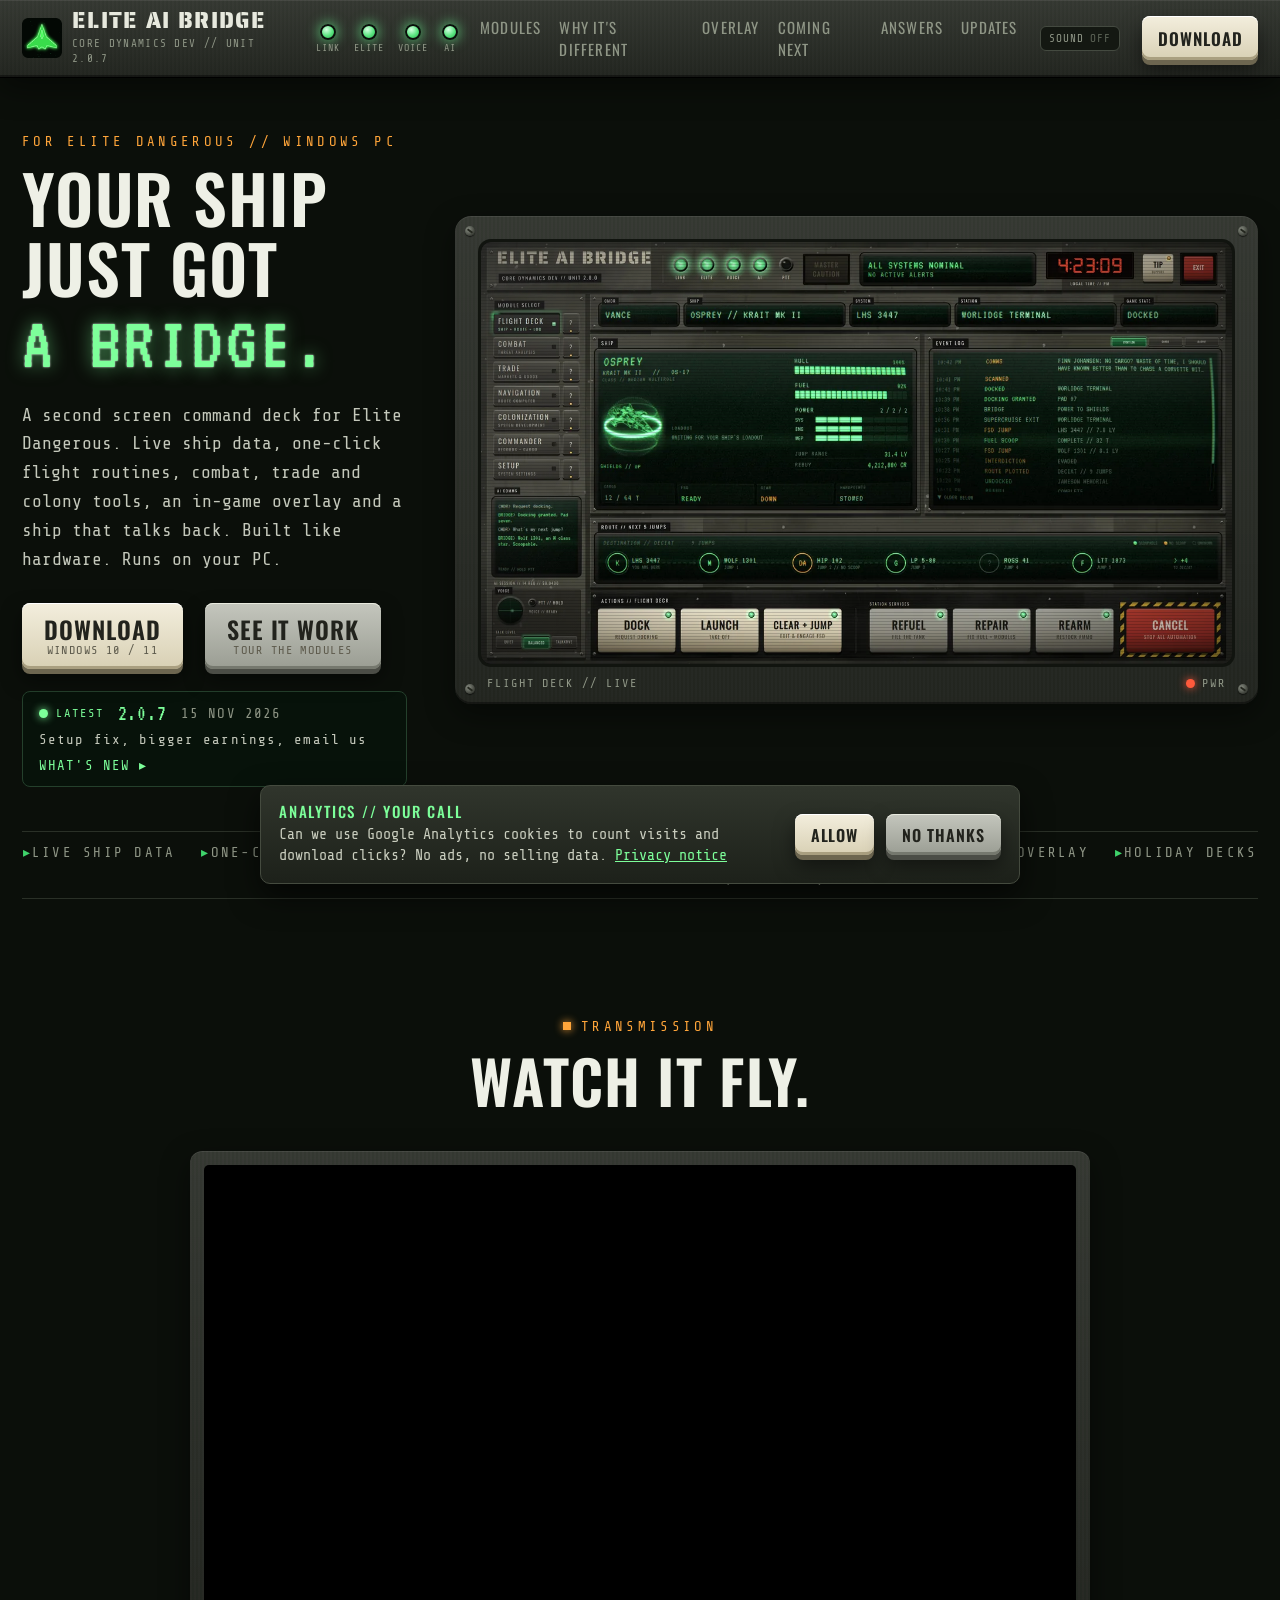
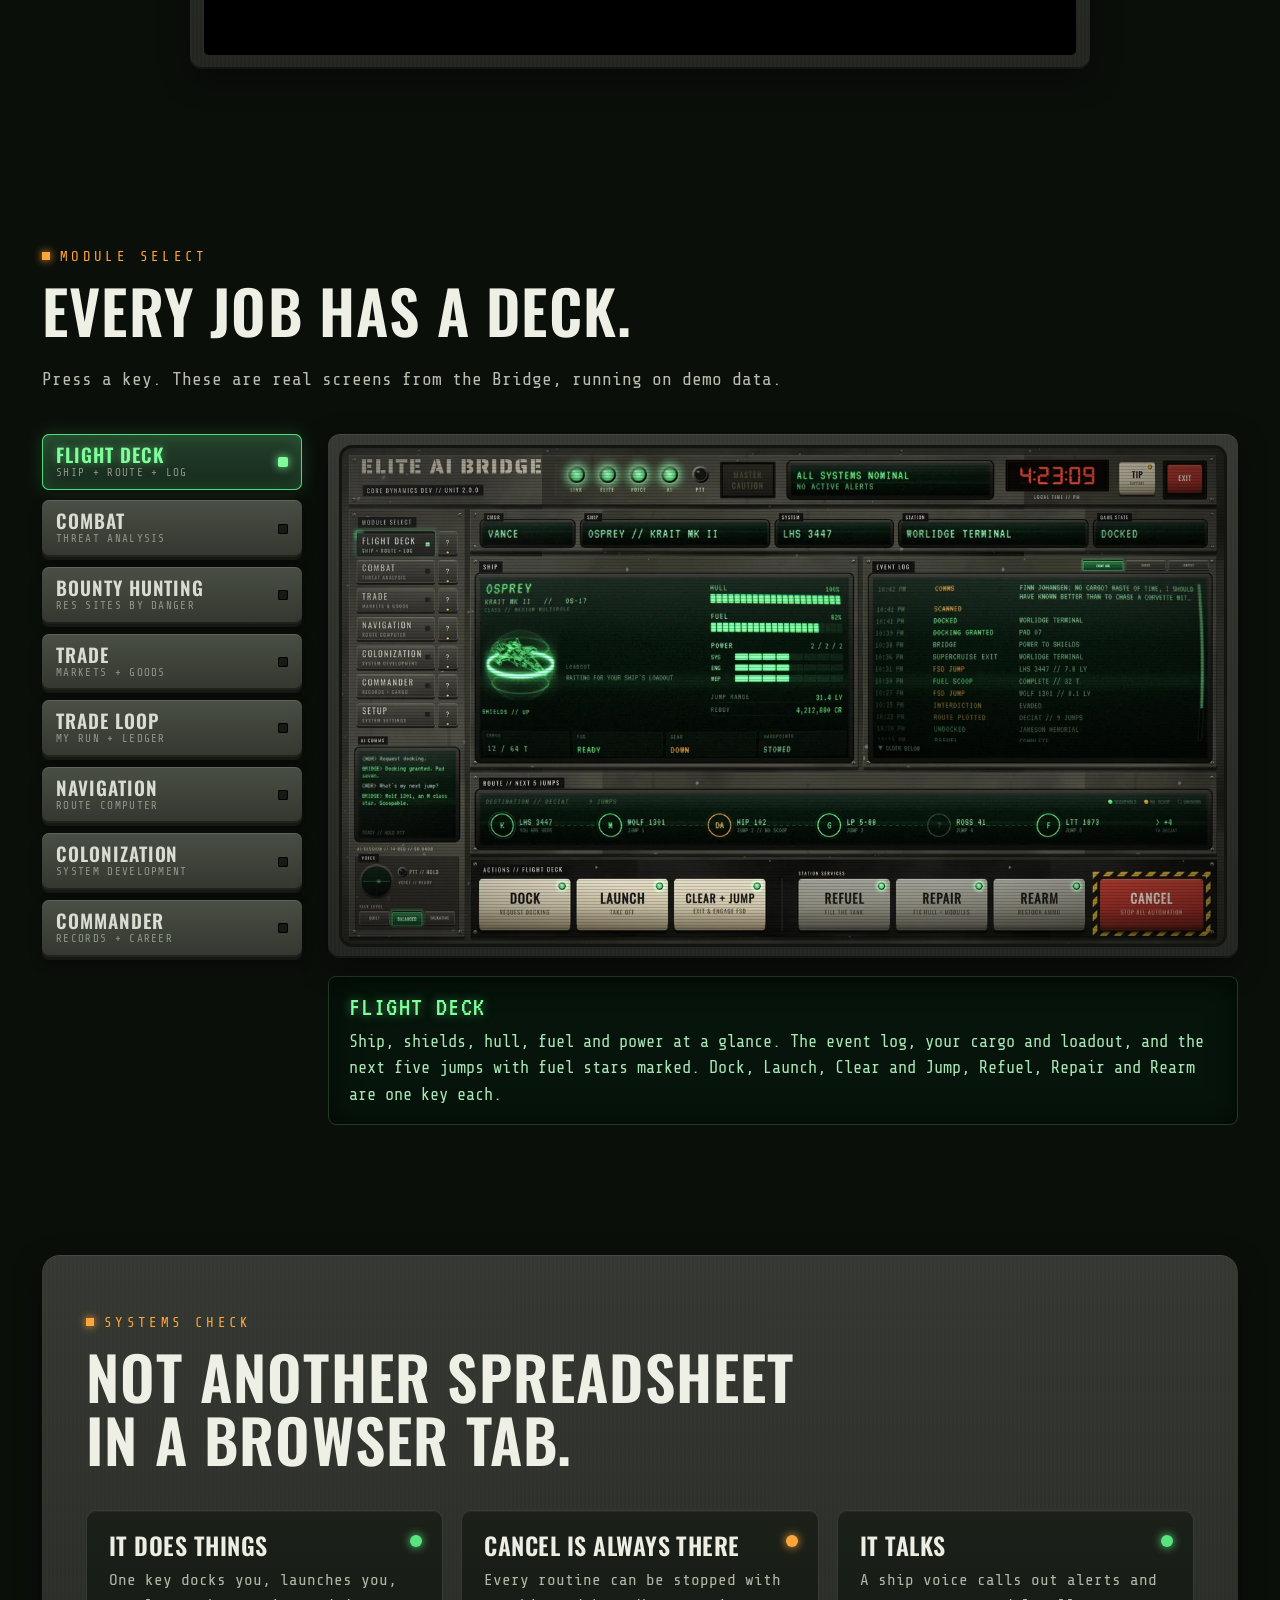
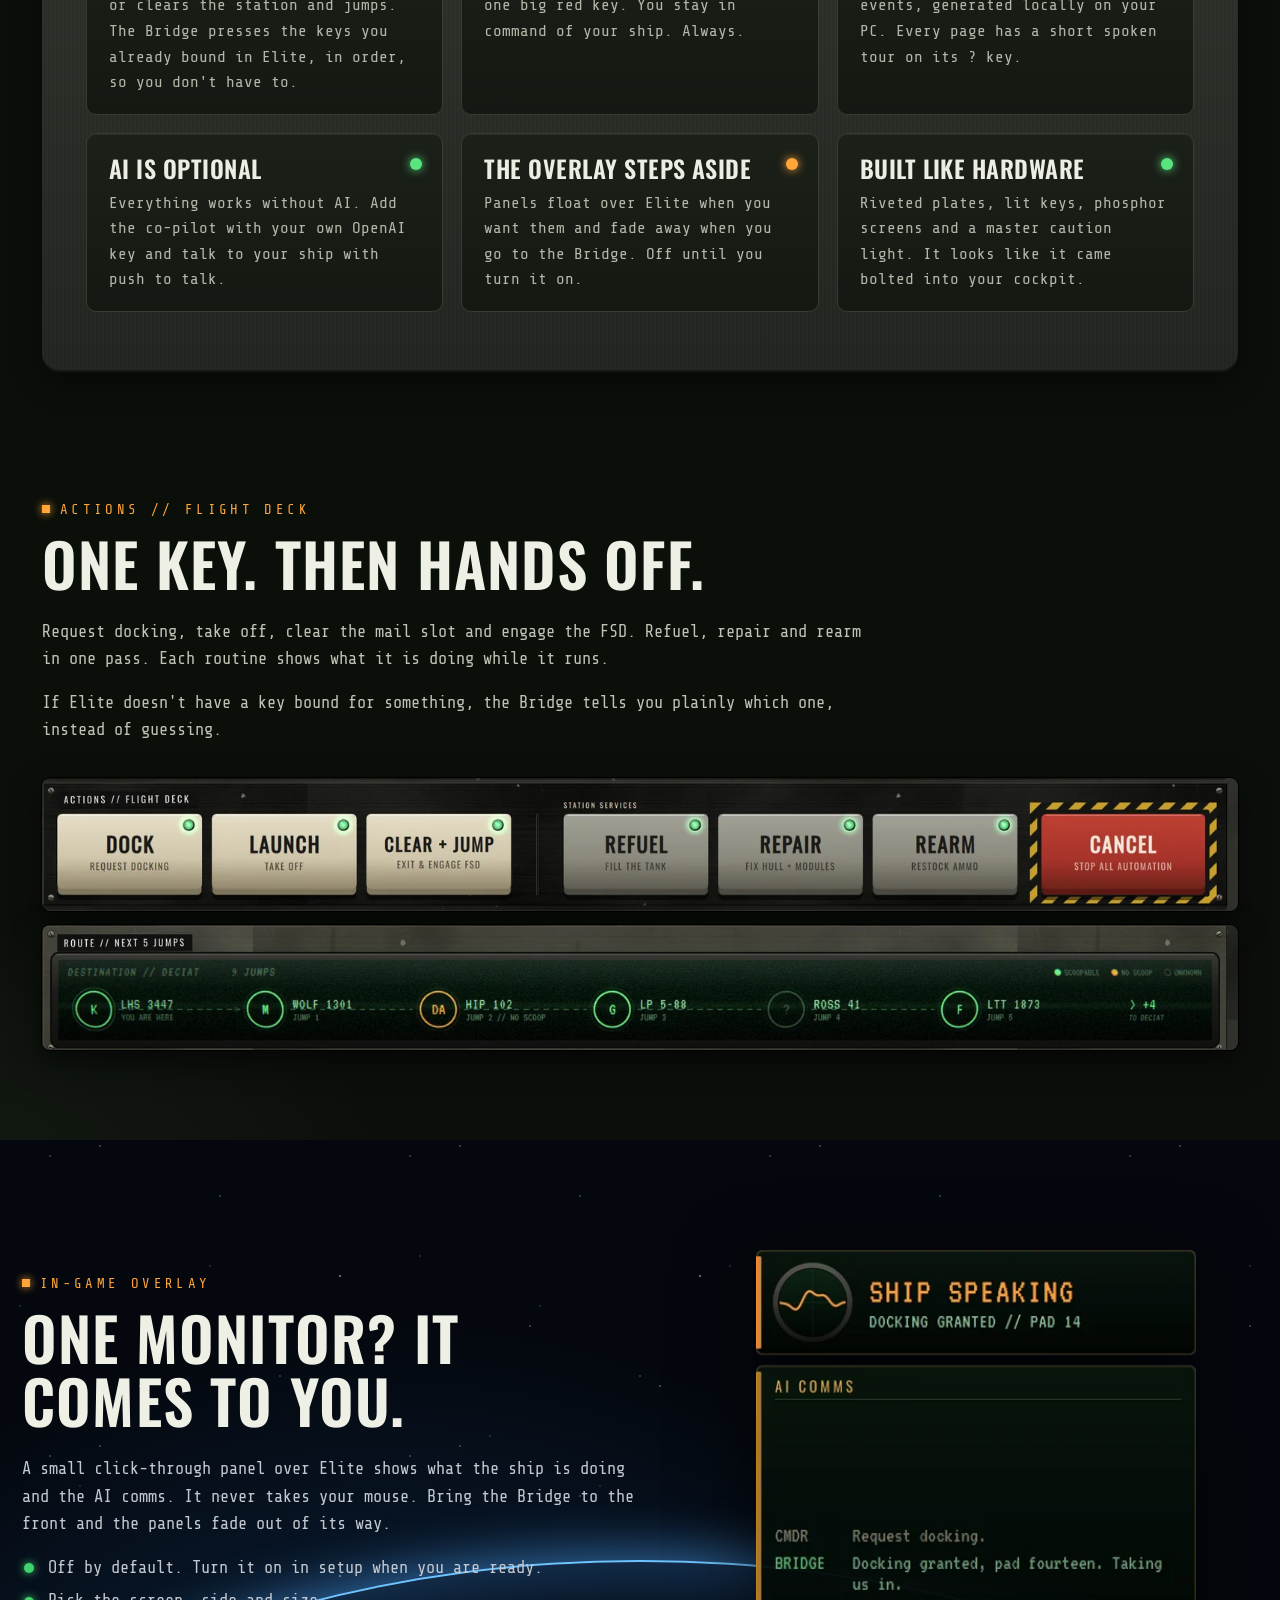
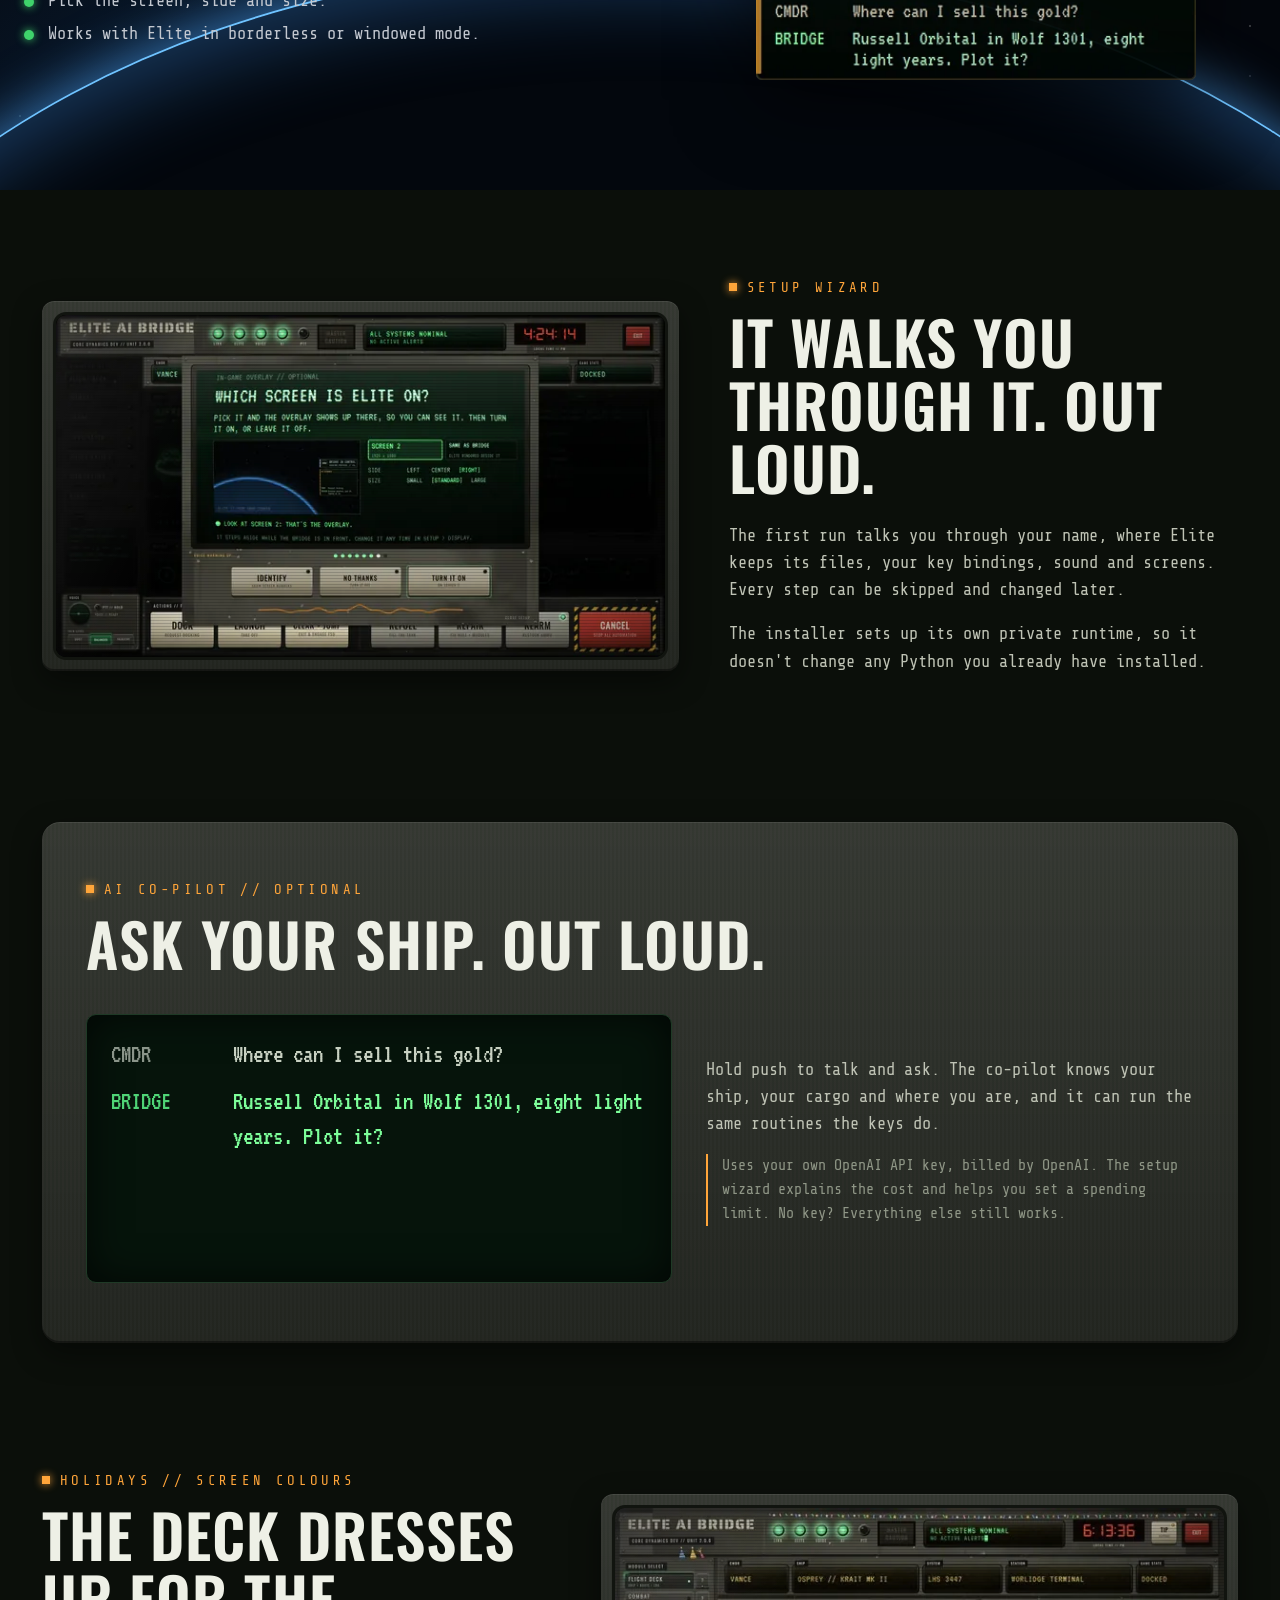
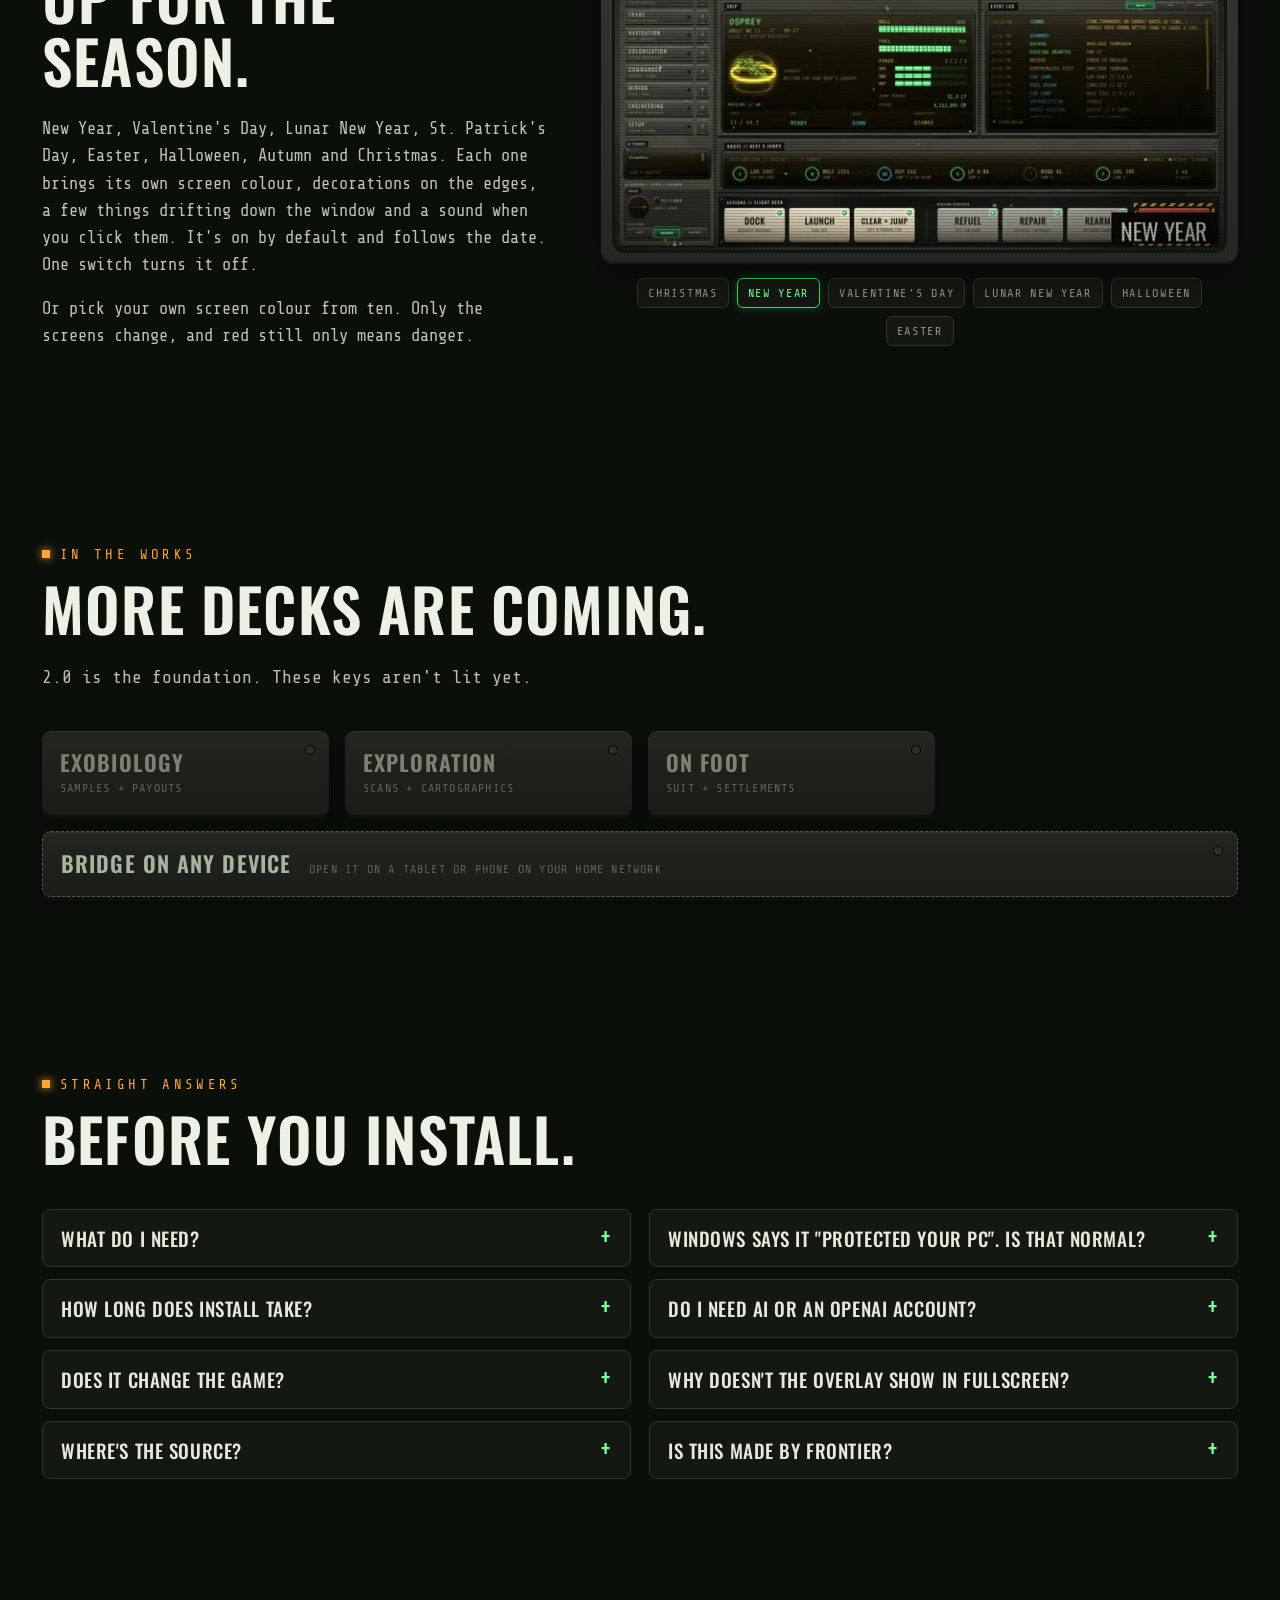
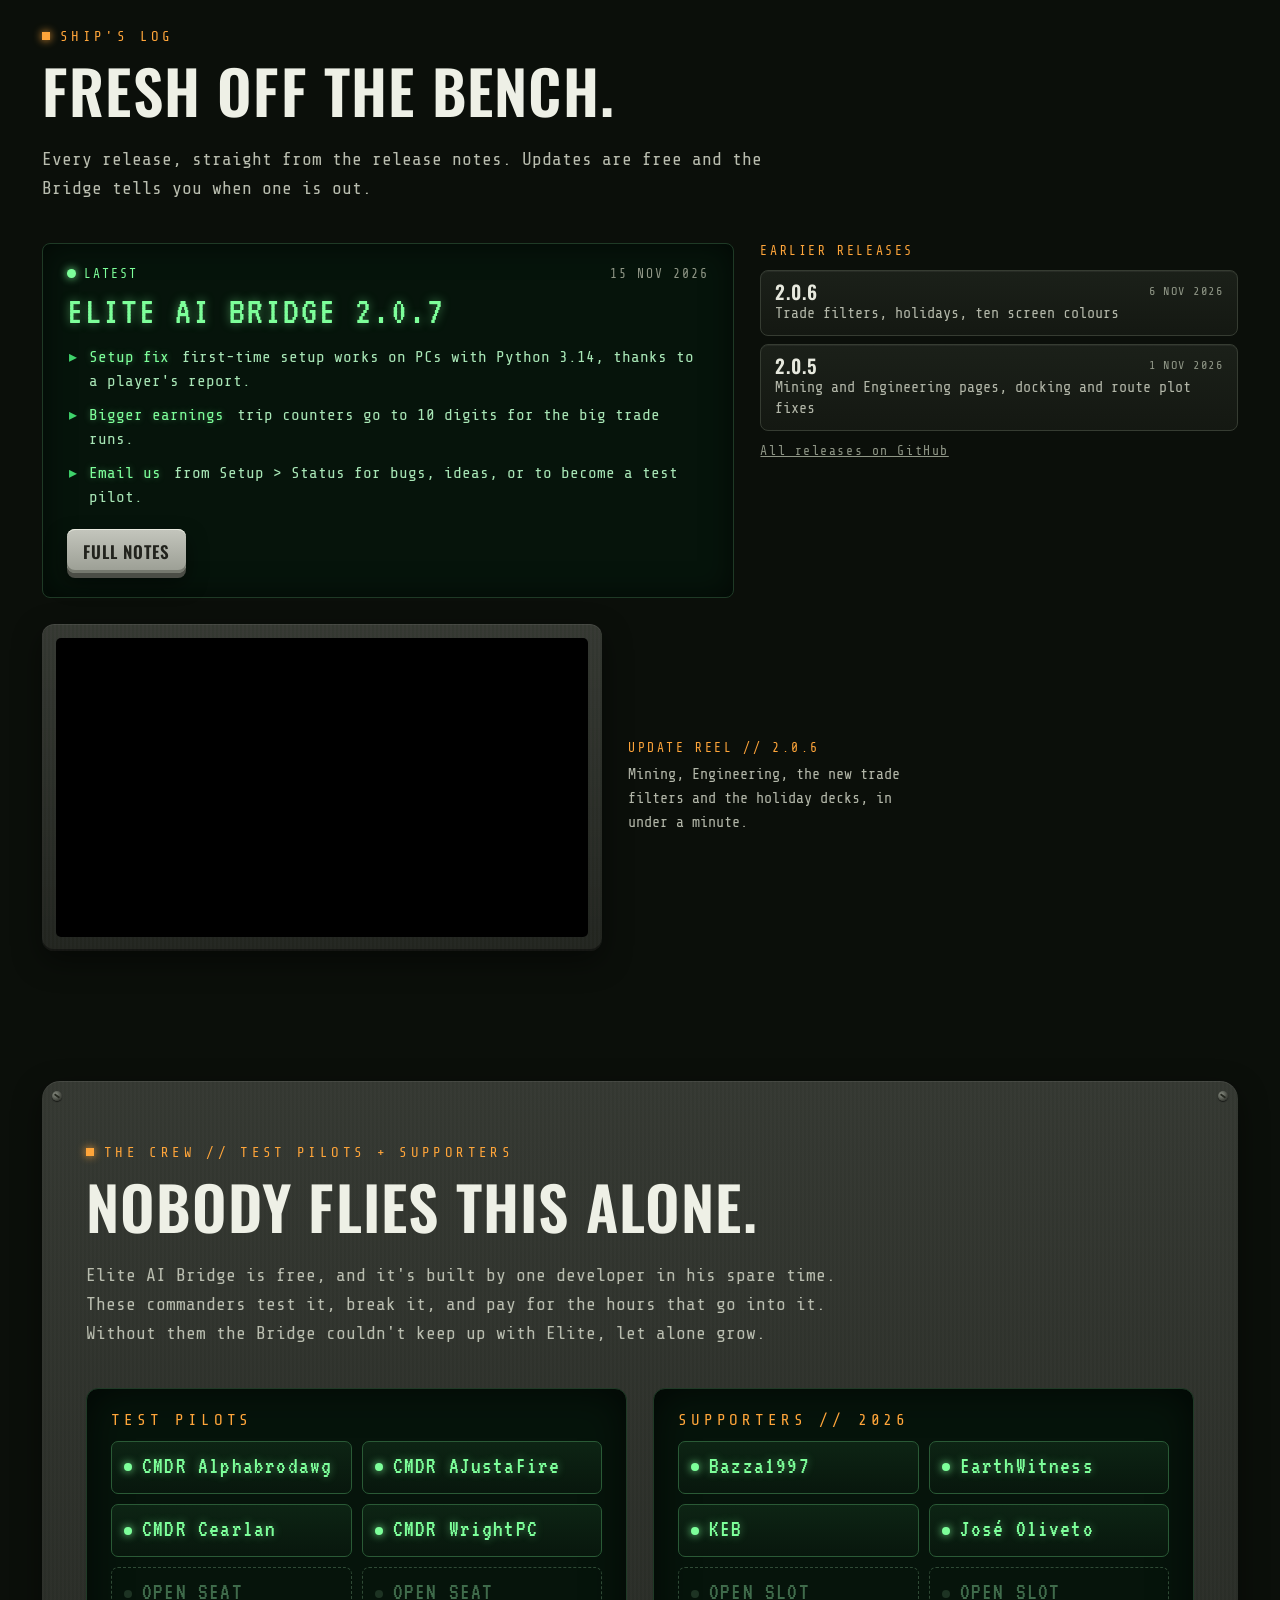
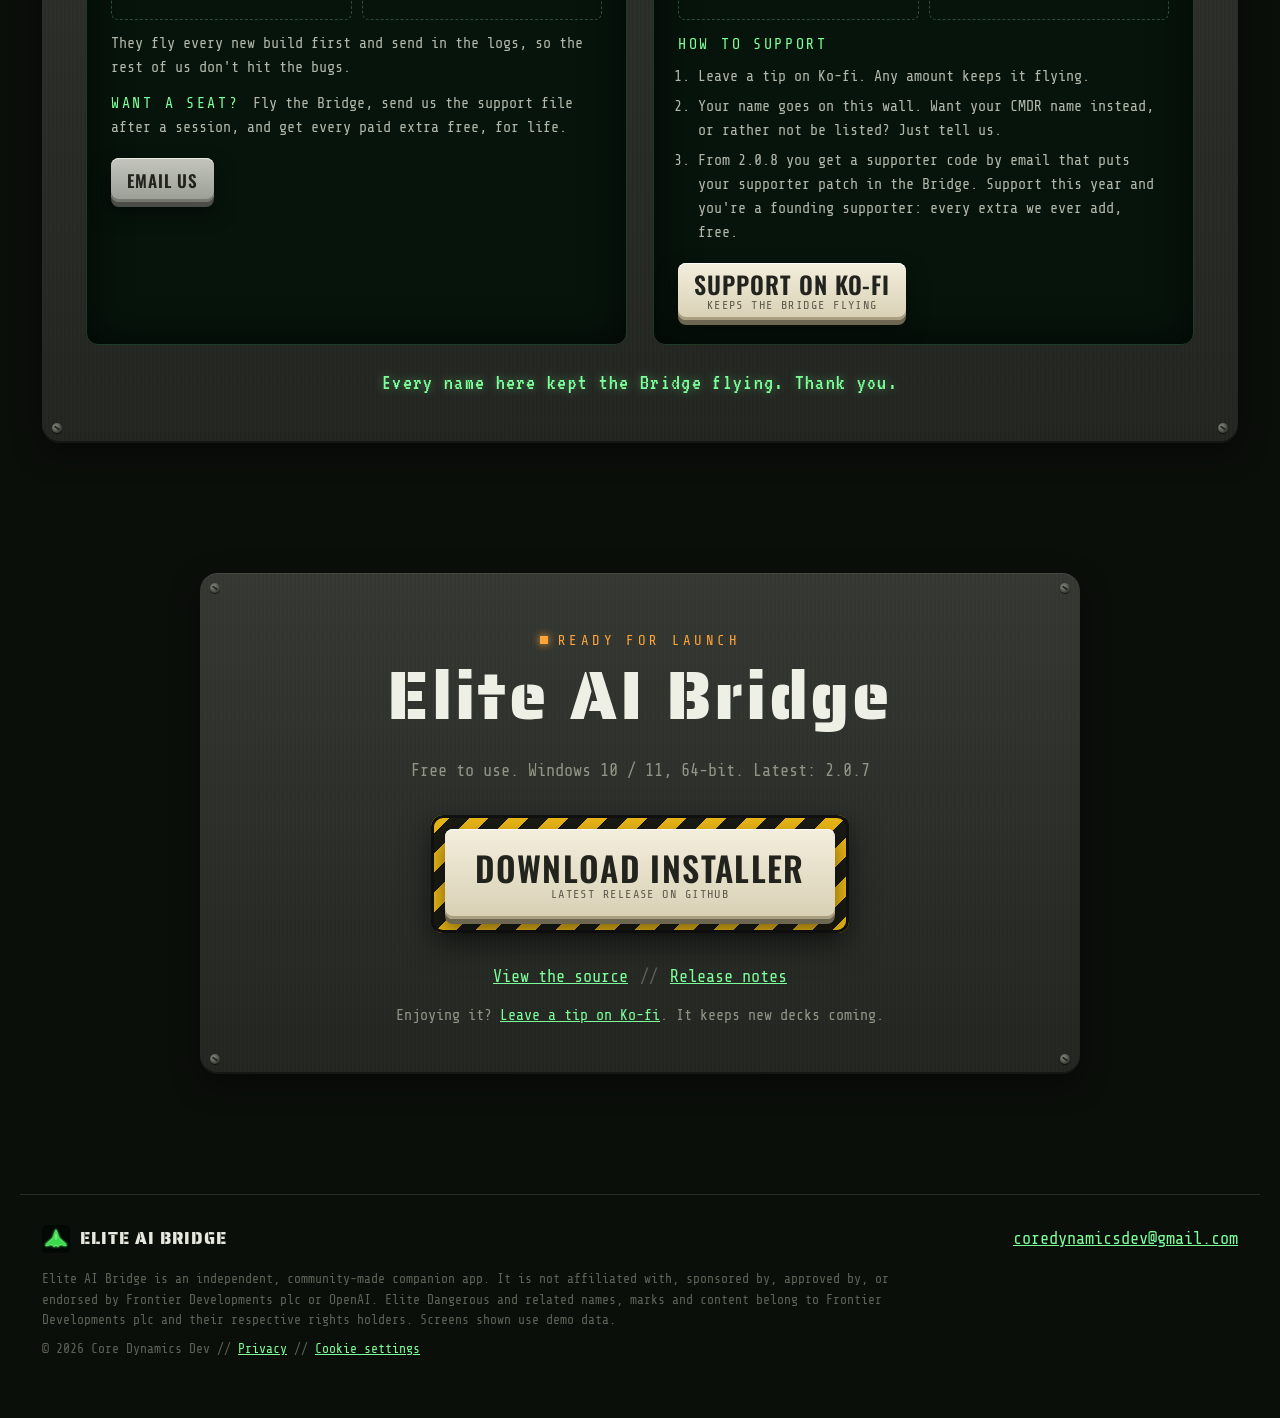
==== commit c01a085e: "Crew wall: test pilots and supporters" ====
--- a/index.html
+++ b/index.html
@@ -349,15 +349,6 @@
         <li><a href="https://github.com/CoreDynamicsDev/Elite-AI-Bridge-Download/releases/tag/v2.0.5" rel="noopener" data-track="release_notes_click" data-loc="ship_log_past"><b>2.0.5</b><span>1 NOV 2026</span><em>Mining and Engineering pages, docking and route plot fixes</em></a></li>
       </ol>
       <a class="log-all" href="https://github.com/CoreDynamicsDev/Elite-AI-Bridge-Download/releases" rel="noopener" data-track="release_notes_click" data-loc="ship_log_all">All releases on GitHub</a>
-      <div class="crew">
-        <p class="log-past-h">TEST PILOTS</p>
-        <ul class="crew-list">
-          <li><b>CMDR Alphabrodawg</b></li>
-          <li><b>CMDR AJustaFire</b></li>
-        </ul>
-        <p class="crew-note">They fly the Bridge, send in the logs and find what breaks first. Thank you.</p>
-        <p class="crew-note">Want to help test the Bridge? Fly it, tell us what breaks, and get any future supporter extras free. <a href="mailto:coredynamicsdev@gmail.com?subject=Test%20pilot" data-track="test_pilot_email" data-loc="ship_log">Email us</a>.</p>
-      </div>
     </div>
   </div>
   <div class="log-reel">
@@ -377,6 +368,51 @@
   </div>
 </section>
 
+<!-- ============ THE CREW (test pilots + supporters) ============ -->
+<section class="sec sec-plate wall" id="crew" aria-labelledby="crew-h">
+  <span class="screw s1"></span><span class="screw s2"></span><span class="screw s3"></span><span class="screw s4"></span>
+  <header class="sec-head">
+    <p class="tag">THE CREW // TEST PILOTS + SUPPORTERS</p>
+    <h2 id="crew-h">Nobody flies this alone.</h2>
+    <p>Elite AI Bridge is free, and it's built by one developer in his spare time. These commanders test it, break it, and pay for the hours that go into it. Without them the Bridge couldn't keep up with Elite, let alone grow.</p>
+  </header>
+  <div class="wall-grid">
+    <div class="wall-board">
+      <p class="wall-h">TEST PILOTS</p>
+      <ul class="wall-list">
+        <li><b>CMDR Alphabrodawg</b></li>
+        <li><b>CMDR AJustaFire</b></li>
+        <li><b>CMDR Cearlan</b></li>
+        <li><b>CMDR WrightPC</b></li>
+        <li class="open"><b>OPEN SEAT</b></li>
+        <li class="open"><b>OPEN SEAT</b></li>
+      </ul>
+      <p class="wall-note">They fly every new build first and send in the logs, so the rest of us don't hit the bugs.</p>
+      <p class="wall-note"><b class="wall-how">WANT A SEAT?</b> Fly the Bridge, send us the support file after a session, and get every paid extra free, for life.</p>
+      <a class="key key-grey key-sm" href="mailto:coredynamicsdev@gmail.com?subject=Test%20pilot" data-track="test_pilot_email" data-loc="crew_wall">EMAIL US</a>
+    </div>
+    <div class="wall-board">
+      <p class="wall-h">SUPPORTERS // 2026</p>
+      <ul class="wall-list">
+        <li><b>Bazza1997</b></li>
+        <li><b>EarthWitness</b></li>
+        <li><b>KEB</b></li>
+        <li><b>Jos&eacute; Oliveto</b></li>
+        <li class="open"><b>OPEN SLOT</b></li>
+        <li class="open"><b>OPEN SLOT</b></li>
+      </ul>
+      <p class="wall-how">HOW TO SUPPORT</p>
+      <ol class="wall-steps">
+        <li>Leave a tip on Ko-fi. Any amount keeps it flying.</li>
+        <li>Your name goes on this wall. Want your CMDR name instead, or rather not be listed? Just tell us.</li>
+        <li>From 2.0.8 you get a supporter code by email that puts your supporter patch in the Bridge. Support this year and you're a founding supporter: every extra we ever add, free.</li>
+      </ol>
+      <a class="key key-cream key-sm" href="https://ko-fi.com/eliteaibridge" rel="noopener" data-track="kofi_tip_click" data-loc="crew_wall"><b>SUPPORT ON KO-FI</b><small>KEEPS THE BRIDGE FLYING</small></a>
+    </div>
+  </div>
+  <p class="wall-thanks">Every name here kept the Bridge flying. Thank you.</p>
+</section>
+
 <!-- ============ DOWNLOAD ============ -->
 <section class="sec download" id="download" aria-labelledby="dl-h">
   <div class="dl-plate">
--- a/css/site.css
+++ b/css/site.css
@@ -357,3 +357,25 @@
 .hol-tab.on{color:var(--phos);border-color:var(--phos2);box-shadow:0 0 10px rgba(63,211,107,.25)}
 .hol-tab:hover{color:var(--ink)}
 @media (max-width:900px){.hol-tabs{margin-left:0;justify-content:flex-start}}
+
+/* ---------- the crew wall (test pilots + supporters) ---------- */
+.wall{padding:64px 44px 50px}
+.wall .sec-head p:last-child{max-width:760px}
+.wall-grid{display:grid;grid-template-columns:1fr 1fr;gap:26px;margin-top:10px}
+.wall-board{background:var(--crt);border:1px solid #1f3a26;border-radius:12px;padding:22px 24px 24px;box-shadow:inset 0 0 40px rgba(0,0,0,.7);display:flex;flex-direction:column;gap:12px;align-items:flex-start}
+.wall-h{margin:0;font:16px var(--tech);letter-spacing:.24em;color:var(--amber)}
+.wall-list{list-style:none;margin:0;padding:0;display:grid;grid-template-columns:repeat(2,minmax(0,1fr));gap:10px;width:100%}
+.wall-list li{position:relative;padding:12px 14px 12px 30px;border-radius:7px;background:linear-gradient(180deg,#0d2414,#08170d);border:1px solid #2a5a36}
+.wall-list li::before{content:"";position:absolute;left:12px;top:50%;width:8px;height:8px;margin-top:-4px;border-radius:50%;background:var(--phos);box-shadow:0 0 8px var(--phos)}
+.wall-list b{font:24px/1 var(--mono);font-weight:400;color:var(--phos);letter-spacing:.05em;text-shadow:0 0 8px rgba(125,255,154,.45);overflow-wrap:anywhere}
+.wall-list li.open{background:transparent;border:1px dashed #2f4a35}
+.wall-list li.open::before{background:#1d3323;box-shadow:none}
+.wall-list li.open b{color:#3f6b4b;text-shadow:none}
+.wall-note{margin:0;color:#b3b7a9;font-size:15px}
+.wall-how{font:15px var(--tech);letter-spacing:.18em;color:var(--phos);margin:4px 0 0}
+.wall-note .wall-how{margin:0 6px 0 0}
+.wall-steps{margin:0;padding-left:1.3em;color:#b3b7a9;font-size:15px;display:grid;gap:6px}
+.wall-board .key{margin-top:6px}
+.wall-thanks{margin:26px 0 0;text-align:center;font:22px var(--mono);color:var(--phos);letter-spacing:.06em;text-shadow:0 0 10px rgba(125,255,154,.45)}
+@media (max-width:900px){.wall{padding:50px 18px 40px}.wall-grid{grid-template-columns:1fr}}
+@media (max-width:420px){.wall-list{grid-template-columns:1fr}}
